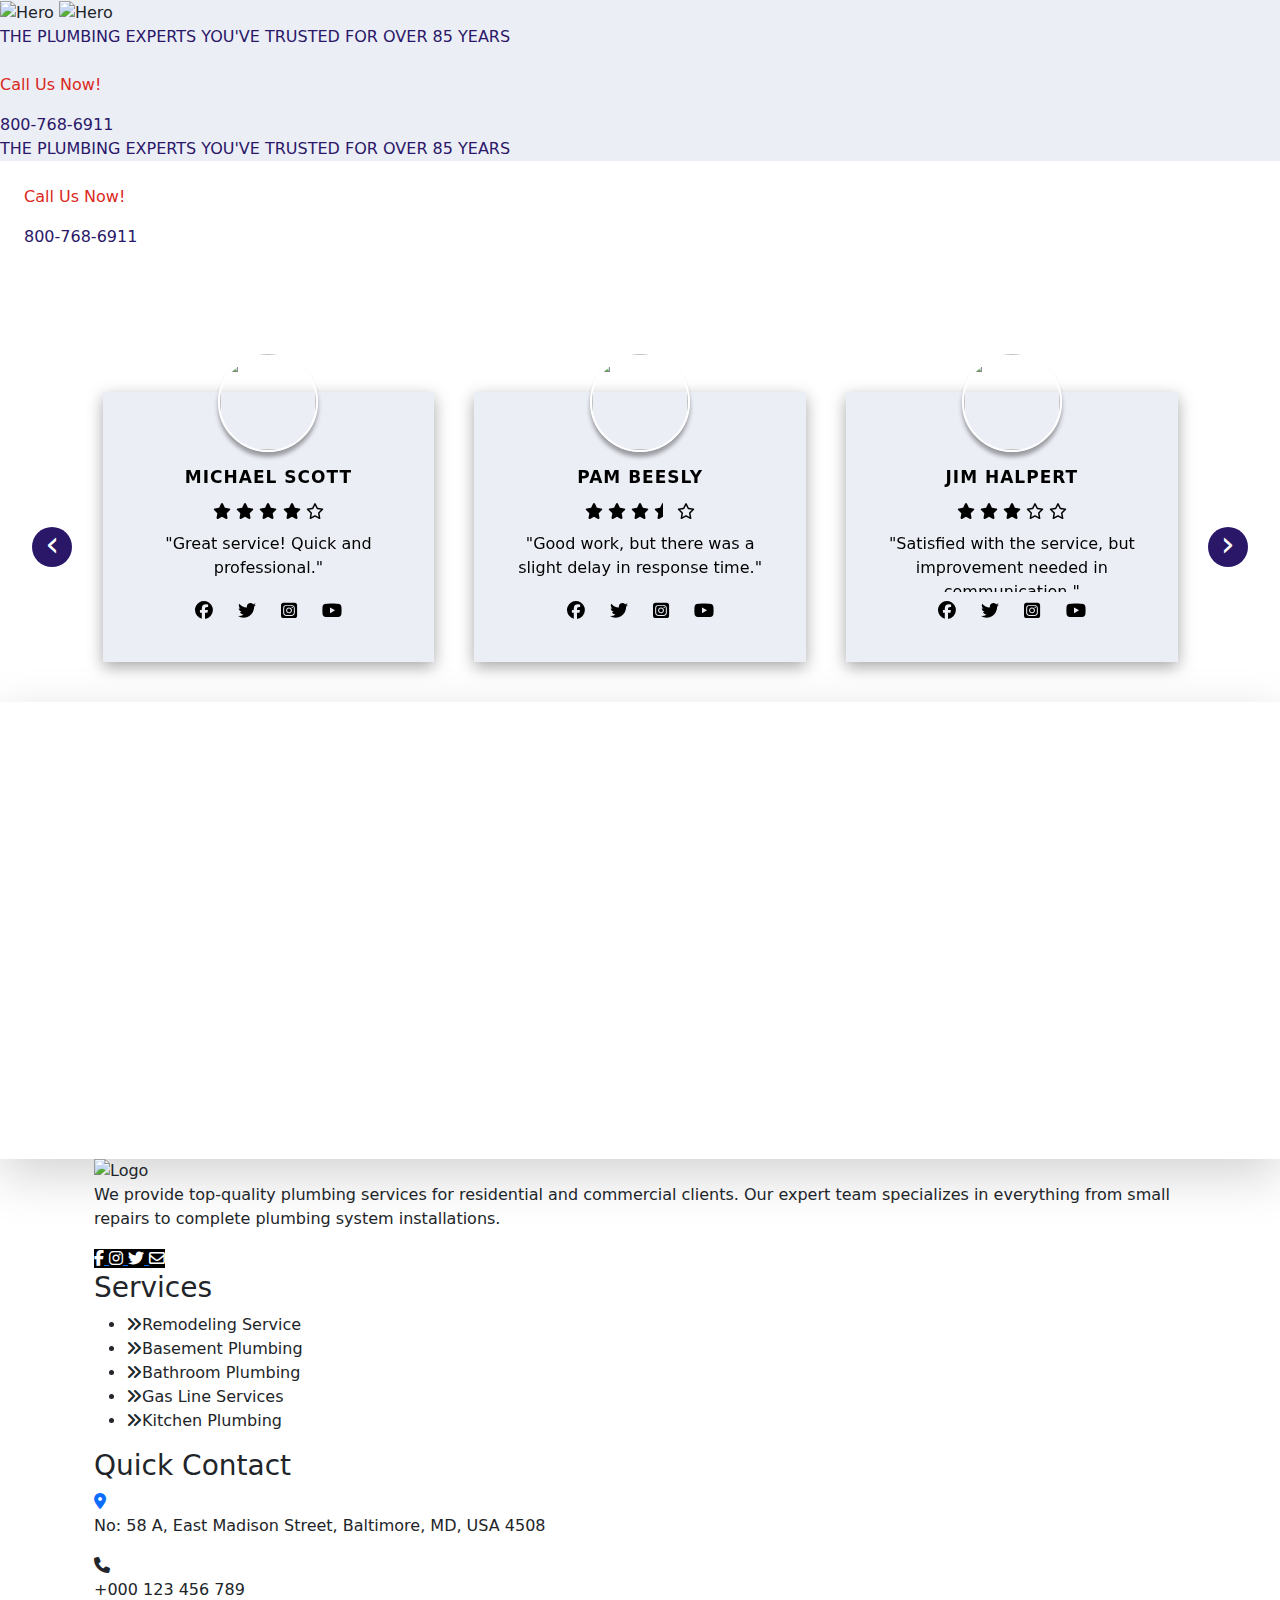
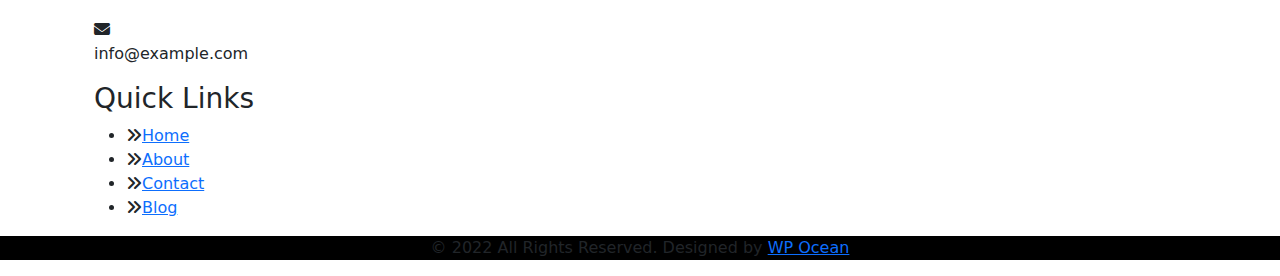
==== index.html @ d78b1305 "layout changes" ====
<!DOCTYPE html>
<html lang="en">

<head>
    <meta charset="UTF-8">
    <meta name="viewport" content="width=device-width, initial-scale=1.0">
    <link rel="stylesheet"
        href="https://cdnjs.cloudflare.com/ajax/libs/OwlCarousel2/2.3.4/assets/owl.carousel.min.css" />
    <link rel="stylesheet"
        href="https://cdnjs.cloudflare.com/ajax/libs/OwlCarousel2/2.3.4/assets/owl.theme.default.min.css" />
    <link rel="stylesheet" href="https://cdnjs.cloudflare.com/ajax/libs/font-awesome/6.6.0/css/all.min.css" />
    <link rel="stylesheet"
        href="https://fonts.googleapis.com/css2?family=Material+Symbols+Outlined:opsz,wght,FILL,GRAD@24,400,0,0&icon_names=chevron_right" />
    <link rel="stylesheet"
        href="https://cdnjs.cloudflare.com/ajax/libs/twitter-bootstrap/5.3.3/css/bootstrap.min.css" />
    <script src="https://cdn.tailwindcss.com"></script>
    <link rel="stylesheet" href="css/style.css">
    <title>Hero Section</title>
</head>

<body>
    <section class="mb-5">
        <div
            class="w-full h-[500px] sm:h-[540px] md:h-[500px] lg:h-[500px] relative bg-custom-lavender bg-opacity-18 overflow-hidden">
            <!-- Image for larger screens -->
            <img src="https://cdn.rotorootercdn.com/images/images/home/hero_image.png" alt="Hero"
                class="hidden lg:block absolute left-0 bottom-0 h-auto w-[47%] xl:w-[40%] xl:left-[7%] object-cover" />
            <!-- Image for smaller screens -->
            <img src="https://cdn.rotorootercdn.com/images/images/hero/home-hero-mob.png" alt="Hero"
                class="lg:hidden absolute -left-[100px] sm:left-0 bottom-0 h-[450px] md:h-auto md:w-[35%] object-cover" />
            <!-- Content for bigger screens -->
            <div class="relative md:flex flex-col w-full top-[100px] ml-[35%] hidden lg:ml-[50%]">
                <div class="text-[25px] font-semibold text-custom-background w-[60%] lg:w-[45%] xl:w-[38%]">
                    THE PLUMBING EXPERTS YOU'VE TRUSTED FOR OVER 85 YEARS
                </div>
                <p class="text-3xl font-bold text-custom-banner mt-4">
                    Call Us Now!
                </p>
                <div class="text-6xl font-bold mt-1 text-custom-background">
                    <span class="hover:underline hover:text-custom-background transition cursor-pointer">
                        800-768-6911
                    </span>
                </div>


            </div>

            <!-- Content for smaller screens -->
            <div
                class="absolute top-[160px] sm:top-[190px] sm:right-[20px]  right-[4%] text-[18px] w-[220px] sm:text-[24px] font-bold text-custom-background sm:w-[400px] md:hidden">
                THE PLUMBING EXPERTS YOU'VE TRUSTED FOR OVER 85 YEARS
            </div>
            <div
                class="absolute inset-0 flex justify-center items-center md:hidden mt-[240px] sm:mt-[280px] sm:left-[15%]">
                <div class="bg-white w-[90%] h-[230px] md:h-[200px] justify-center text-left p-4 opacity-85">
                    <p class="text-4xl font-bold text-custom-banner -mt-2">
                        Call Us Now!
                    </p>
                    <div class="text-4xl font-bold mt-1 text-custom-background">
                        <div class="hover:underline hover:text-custom-background cursor-pointer transition">
                            800-768-6911
                        </div>
                    </div>
                </div>
            </div>
        </div>

        <!-- Bottom Banner -->
        <div class="w-full h-[70px] md:h-[50px] lg:h-[50px] bg-customBannerColor flex items-center justify-center px-4">
            <p class="font-semibold text-white flex items-center text-2xl md:text-xl lg:text-2xl text-center">
                <span class="hover:underline cursor-pointer transition">
                    Fast, Friendly, Professional Service. Schedule Now!
                </span>
                <span class="material-symbols-outlined">
                    chevron_right
                </span>
            </p>
        </div>
    </section>

    <section id="testimonial_area">
        <div class="container">
            <div class="row">
                <div class="col-md-12">
                    <div class="testimonial_slider_area text-center owl-carousel">
                        <div class="box-area">
                            <div class="img-area">
                                <img src="https://www.psacramento.com/content/images/2021/10/paulo-sacramento.1024x1024-1.jpg"
                                    alt="">
                            </div>
                            <h2>Michael Scott</h2>
                            <div class="flex items-center justify-center text-yellow-500 m-2">
                                <i class="fa-solid fa-star"></i>
                                <i class="fa-solid fa-star"></i>
                                <i class="fa-solid fa-star"></i>
                                <i class="fa-solid fa-star"></i>
                                <i class="fa-regular fa-star"></i>
                            </div>
                            <p>"Great service! Quick and professional."</p>
                            <h6 class="socials">
                                <a href="#"><i class="fa-brands fa-facebook"></i></a>
                                <a href="#"><i class="fa-brands fa-twitter"></i></a>
                                <a href="#"><i class="fa-brands fa-square-instagram"></i></a>
                                <a href="#"><i class="fa-brands fa-youtube"></i></a>
                            </h6>
                        </div>

                        <div class="box-area">
                            <div class="img-area">
                                <img src="https://villasplitluxury.com/wp-content/uploads/2015/02/Faces-400x400px-1_1_18-scalia-testimonial.jpg"
                                    alt="">
                            </div>
                            <h2>Pam Beesly</h2>
                            <div class="flex items-center justify-center text-yellow-500 m-2">
                                <i class="fa-solid fa-star"></i>
                                <i class="fa-solid fa-star"></i>
                                <i class="fa-solid fa-star"></i>
                                <i class="fa-solid fa-star-half"></i>
                                <i class="fa-regular fa-star"></i>
                            </div>
                            <p>"Good work, but there was a slight delay in response time."</p>
                            <h6 class="socials">
                                <a href="#"><i class="fa-brands fa-facebook"></i></a>
                                <a href="#"><i class="fa-brands fa-twitter"></i></a>
                                <a href="#"><i class="fa-brands fa-square-instagram"></i></a>
                                <a href="#"><i class="fa-brands fa-youtube"></i></a>
                            </h6>
                        </div>

                        <div class="box-area">
                            <div class="img-area">
                                <img src="https://divorcelawyersjamaica.com/wp-content/uploads/2022/11/testimonial-circle-face04.jpg"
                                    alt="">
                            </div>
                            <h2>Jim Halpert</h2>
                            <div class="flex items-center justify-center text-yellow-500 m-2">
                                <i class="fa-solid fa-star"></i>
                                <i class="fa-solid fa-star"></i>
                                <i class="fa-solid fa-star"></i>
                                <i class="fa-regular fa-star"></i>
                                <i class="fa-regular fa-star"></i>
                            </div>
                            <p>"Satisfied with the service, but improvement needed in communication."</p>
                            <h6 class="socials">
                                <a href="#"><i class="fa-brands fa-facebook"></i></a>
                                <a href="#"><i class="fa-brands fa-twitter"></i></a>
                                <a href="#"><i class="fa-brands fa-square-instagram"></i></a>
                                <a href="#"><i class="fa-brands fa-youtube"></i></a>
                            </h6>
                        </div>

                        <div class="box-area">
                            <div class="img-area">
                                <img src="https://payal.co.uk/wp-content/uploads/2016/02/Faces-400x400px-1_1_07-scalia-testimonial.jpg"
                                    alt="">
                            </div>
                            <h2>Dwight Schrute</h2>
                            <div class="flex items-center justify-center text-yellow-500 m-2">
                                <i class="fa-solid fa-star"></i>
                                <i class="fa-solid fa-star"></i>
                                <i class="fa-solid fa-star"></i>
                                <i class="fa-solid fa-star"></i>
                                <i class="fa-solid fa-star"></i>
                            </div>
                            <p>"Excellent service, highly recommended!"</p>
                            <h6 class="socials">
                                <a href="#"><i class="fa-brands fa-facebook"></i></a>
                                <a href="#"><i class="fa-brands fa-twitter"></i></a>
                                <a href="#"><i class="fa-brands fa-square-instagram"></i></a>
                                <a href="#"><i class="fa-brands fa-youtube"></i></a>
                            </h6>
                        </div>

                        <div class="box-area">
                            <div class="img-area">
                                <img src="https://cdn.prod.website-files.com/666ad77562dfabab1eb27f63/66b5f3fa3696e6de1a285d6e_ai_headshots_happy_testimonial.webp"
                                    alt="">
                            </div>
                            <h2>Stanley Hudson</h2>
                            <div class="flex items-center justify-center text-yellow-500 m-2">
                                <i class="fa-solid fa-star"></i>
                                <i class="fa-solid fa-star"></i>
                                <i class="fa-solid fa-star"></i>
                                <i class="fa-solid fa-star-half"></i>
                                <i class="fa-regular fa-star"></i>
                            </div>
                            <p>"Good overall experience, just a bit slow."</p>
                            <h6 class="socials">
                                <a href="#"><i class="fa-brands fa-facebook"></i></a>
                                <a href="#"><i class="fa-brands fa-twitter"></i></a>
                                <a href="#"><i class="fa-brands fa-square-instagram"></i></a>
                                <a href="#"><i class="fa-brands fa-youtube"></i></a>
                            </h6>
                        </div>

                    </div>
                </div>
            </div>
        </div>
    </section>

    <div class="w-full max-w-6.5xl mx-auto mt-28">

        <div class="overflow-hidden rounded-lg shadow-lg">
            <iframe
                src="https://www.google.com/maps/embed?pb=!1m18!1m12!1m3!1d5900.02414942252!2d72.55455088159516!3d23.02697558584511!2m3!1f0!2f0!3f0!3m2!1i1024!2i768!4f13.1!3m3!1m2!1s0x395e84f9f38dec53%3A0xf88c617eb48b0674!2sChimanlal%20Girdharlal%20Rd%2C%20Ahmedabad%2C%20Gujarat!5e0!3m2!1sen!2sin!4v1729621404213!5m2!1sen!2sin"
                width="100%" height="450" style="border:0;" allowfullscreen="" loading="lazy"
                referrerpolicy="no-referrer-when-downgrade">
            </iframe>
        </div>
    </div>

    <footer>
        <div class="bg-[#7E60BF] text-[#EEEEEE] py-10 xl:px-28">
            <div class="container mx-auto grid grid-cols-1 md:grid-cols-2 lg:grid-cols-3 xl:grid-cols-4 gap-20  px-4 ">
                <!-- First Column (Logo and Description) -->
                <div class="space-y-4">
                    <img src="https://wpocean.com/wp/plumco/wp-content/uploads/2021/11/footer-logo.png" alt="Logo"
                        class="w-42">
                    <p>
                        We provide top-quality plumbing services for residential and commercial clients. Our expert team
                        specializes in everything from small repairs to complete plumbing system installations.
                    </p>

                    <!-- Social Media Links -->
                    <div class="flex space-x-3">
                        <a href="#"
                            class="flex items-center justify-center w-10 h-10 rounded-full bg-black hover:bg-gray-600 transition duration-200">
                            <i class="fab fa-facebook-f text-white"></i>
                        </a>
                        <a href="#"
                            class="flex items-center justify-center w-10 h-10 rounded-full bg-black hover:bg-gray-600 transition duration-200">
                            <i class="fab fa-instagram text-white"></i>
                        </a>
                        <a href="#"
                            class="flex items-center justify-center w-10 h-10 rounded-full bg-black hover:bg-gray-600 transition duration-200">
                            <i class="fab fa-twitter text-white"></i>
                        </a>
                        <a href="#"
                            class="flex items-center justify-center w-10 h-10 rounded-full bg-black hover:bg-gray-600 transition duration-200">
                            <i class="fa-regular fa-envelope text-white"></i>
                        </a>
                    </div>
                </div>

                <!-- Second Column (Services) -->
                <div class="space-y-1">
                    <h3 class="text-lg font-bold">Services</h3>
                    <ul class="space-y-2">
                        <li>
                            <i class="fa-solid fa-angles-right mr-2"></i>Remodeling Service
                        </li>
                        <li>
                            <i class="fa-solid fa-angles-right mr-2"></i>Basement Plumbing
                        </li>
                        <li>
                            <i class="fa-solid fa-angles-right mr-2"></i>Bathroom Plumbing
                        </li>
                        <li>
                            <i class="fa-solid fa-angles-right mr-2"></i>Gas Line Services
                        </li>
                        <li>
                            <i class="fa-solid fa-angles-right mr-2"></i>Kitchen Plumbing
                        </li>
                    </ul>
                </div>

                <!-- New Third Column (Quick Contact) -->
                <div class="space-y-4">
                    <h3 class="text-lg font-bold">Quick Contact</h3>

                    <!-- Address with Location Icon -->
                    <div class="flex items-start space-x-2">
                        <a href="https://www.google.com/maps?q=Delhi" target="_blank"
                            class="w-8 h-8 flex items-center justify-center bg-gray-200 rounded-full flex-shrink-0">
                            <i class="fa-solid fa-location-dot text-[#3B1E54]"></i>
                        </a>
                        <p class="flex-1">No: 58 A, East Madison Street, Baltimore, MD, USA 4508</p>
                    </div>

                    <!-- Phone with Phone Icon -->
                    <div class="flex items-center space-x-2">
                        <div class="w-8 h-8 flex items-center justify-center bg-gray-200 rounded-full">
                            <i class="fa-solid fa-phone text-[#3B1E54]"></i>
                        </div>
                        <p>+000 123 456 789</p>
                    </div>

                    <!-- Email with Envelope Icon -->
                    <div class="flex items-center space-x-2">
                        <div class="w-8 h-8 flex items-center justify-center bg-gray-200 rounded-full">
                            <i class="fa-solid fa-envelope text-[#3B1E54]"></i>
                        </div>
                        <p>info@example.com</p>
                    </div>
                </div>


                <!-- Fourth Column (Quick Links) -->
                <div class="space-y-2">
                    <h3 class="text-lg font-bold">Quick Links</h3>
                    <ul class="space-y-2">
                        <li>
                            <i class="fa-solid fa-angles-right mr-2"></i><a href="#" class="hover:underline">Home</a>
                        </li>
                        <li>
                            <i class="fa-solid fa-angles-right mr-2"></i><a href="#" class="hover:underline">About</a>
                        </li>
                        <li>
                            <i class="fa-solid fa-angles-right mr-2"></i><a href="#" class="hover:underline">Contact</a>
                        </li>
                        <li>
                            <i class="fa-solid fa-angles-right mr-2"></i><a href="#" class="hover:underline">Blog</a>
                        </li>
                    </ul>
                </div>
            </div>
        </div>
        <div class="bg-black h-[50px] flex justify-center items-center">
            <p class="text-center text-[#fff]">© 2022 All Rights Reserved. Designed by <a
                href="https://www.wpocean.com/" class="text-[#fff] hover:underline">WP Ocean</a>
            </p>
        </div>
    </footer>

    <script src="https://cdnjs.cloudflare.com/ajax/libs/jquery/3.7.1/jquery.min.js"></script>
    <script src="https://cdnjs.cloudflare.com/ajax/libs/OwlCarousel2/2.3.4/owl.carousel.min.js"></script>
    <script>
        $(".testimonial_slider_area").owlCarousel({
            autoplay: true,
            slideSpeed: 3000,
            loop: true,
            item: 4,
            nav: true,
            dots: false,
            responsive: {
                320: {
                    items: 1
                },
                767: {
                    items: 2,
                },
                600: {
                    items: 2,
                },
                1000: {
                    items: 3,
                },
                1500: {
                    items: 4,
                }
            }
        });
    </script>
</body>

</html>
---- css/style.css ----
body{
    overflow-x: hidden;
}
:root {
    --custom-lavender: #ECEEF6;
    --custom-background-color: #2A1768;
    --custom-banner-color: #DA291C;
    --custom-background2-color: #39257a;
}

.bg-custom-lavender {
    background-color: var(--custom-lavender);
}

.bg-custom-background {
    background-color: var(--custom-background-color);
}

.bg-custom-background2 {
    background-color: var(--custom-background2-color);
}


.bg-custom-banner {
    background-color: var(--custom-banner-color);
}

.text-custom-background {
    color: var(--custom-background-color);
}

.text-custom-banner {
    color: var(--custom-banner-color);
}

.border-custom-background {
    border-color: var(--custom-background-color);
}

#testimonial_area .container{
  width: 89%;
}

.box-area {
    padding: 30px;
    position: relative;
    display: flex;
    flex-direction: column; 
    justify-content: space-between; 
    background: #ECEEF6;
    color: black;
    box-shadow: rgba(0, 0, 0, 0.35) 0 5px 15px;
    margin: 40px 20px;
    height: 270px;
    text-align: center;
  }
  
  .box-area h2 {
    font-size: 17px;
    font-weight: 700;
    color: black;
    margin-top: 45px;
    margin-bottom: 5px;
    text-transform: uppercase;
    letter-spacing: 1px;
  }
  
  .box-area p {
    display: -webkit-box;
    -webkit-line-clamp: 3; 
    -webkit-box-orient: vertical;
    overflow: hidden;
    text-overflow: ellipsis;
    margin-bottom: 10px; 
  }
  
  .box-area .content {
    color: bisque;
  }
  
  .box-area .img-area {
    width: 100px;
    height: 100px;
    position: absolute;
    top: -40px;
    left: 0;
    right: 0;
    margin: 0 auto;
    z-index: 1;
    border: 2px solid #fff;
    border-radius: 50%;
    box-shadow: 0 5px 4px rgba(0, 0, 0, 0.35);
  }
  
  .box-area .img-area img {
    width: 100%;
    height: 100%;
    border-radius: 50%;
  }
  
  .socials {
    margin-top: auto; 
    margin-bottom: 10px; 
  }
  
  .socials i {
    margin: 0 10px;
    color: black;
    font-size: 18px;
  }
  
  #testimonial_area .owl-nav{
    position: absolute;
    top: 50%;
    width: 100%;
  }
  
  #testimonial_area .owl-prev,
  #testimonial_area .owl-next{
    width: 40px;
    font-size: 35px;
    height: 40px;
    display: flex;
    justify-content: center;
    line-height: 35px;
    color: white;
    border-radius: 50%;
    text-align: center;
    background: #2A1768;
    position: absolute;
    transition: background-color 0.3s ease, color 0.3s ease;
  }
  
  #testimonial_area .owl-prev {
    left: -4.5%;
  }
  
  #testimonial_area .owl-next {
    right: -4.5%;   
  }
  
  #testimonial_area .owl-prev:hover,
  #testimonial_area .owl-next:hover {
    background-color: black; 
    color: white; 
  }
  
  @media (max-width: 1100px) {
    #testimonial_area .owl-prev,
    #testimonial_area .owl-next {
      display: none; 
    }
  }

  @media (max-width: 375px) {
    .phone {
      top: 140px;
      right: 1%;
      font-size: 20px;
      width: 250px;
    }
  }
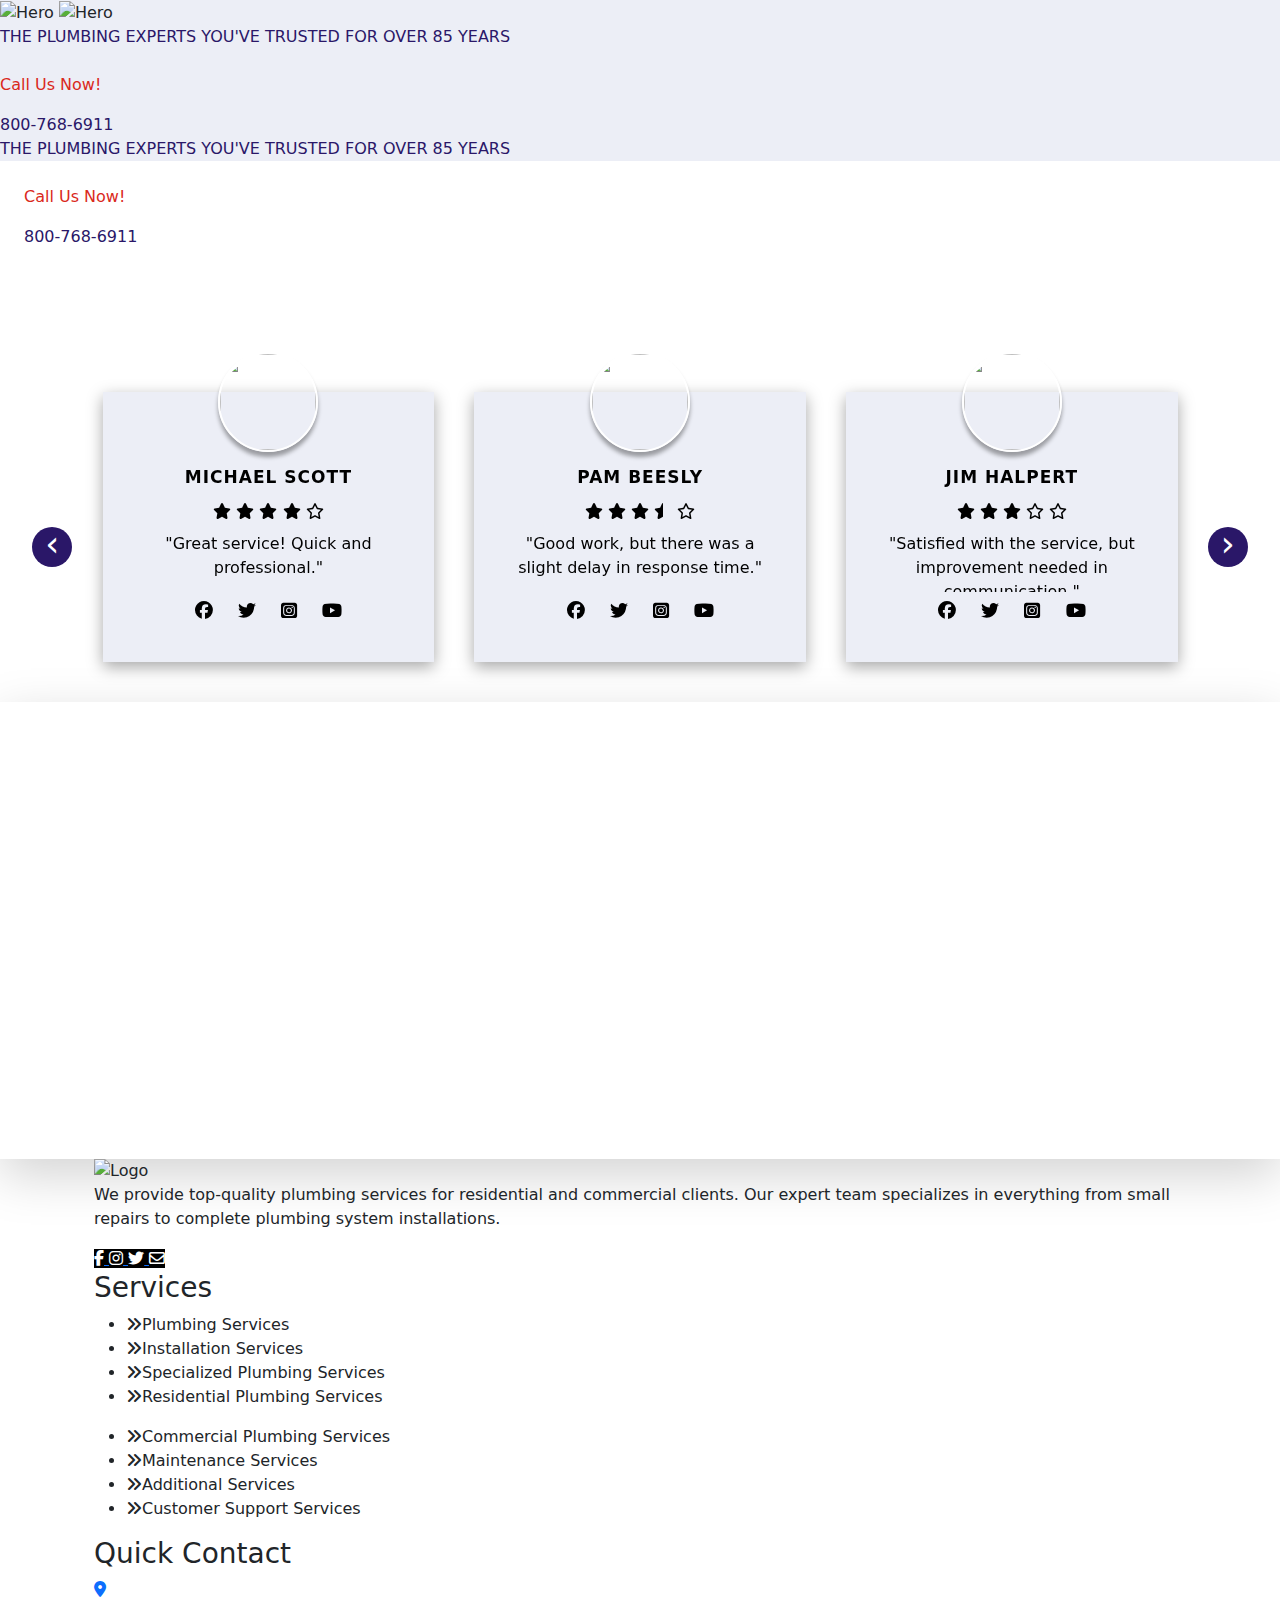
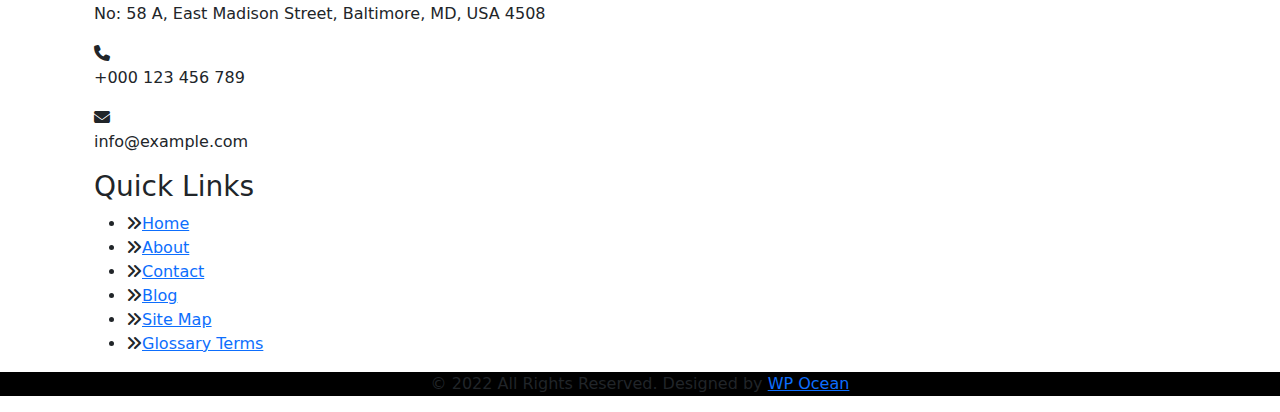
==== commit 3709f0f7: "footer changes" ====
--- a/index.html
+++ b/index.html
@@ -246,21 +246,36 @@
                 <!-- Second Column (Services) -->
                 <div class="space-y-1">
                     <h3 class="text-lg font-bold">Services</h3>
+                    
+                    <!-- First Column -->
                     <ul class="space-y-2">
                         <li>
-                            <i class="fa-solid fa-angles-right mr-2"></i>Remodeling Service
-                        </li>
-                        <li>
-                            <i class="fa-solid fa-angles-right mr-2"></i>Basement Plumbing
-                        </li>
-                        <li>
-                            <i class="fa-solid fa-angles-right mr-2"></i>Bathroom Plumbing
-                        </li>
-                        <li>
-                            <i class="fa-solid fa-angles-right mr-2"></i>Gas Line Services
-                        </li>
-                        <li>
-                            <i class="fa-solid fa-angles-right mr-2"></i>Kitchen Plumbing
+                            <i class="fa-solid fa-angles-right mr-2"></i>Plumbing Services
+                        </li>
+                        <li>
+                            <i class="fa-solid fa-angles-right mr-2"></i>Installation Services
+                        </li>
+                        <li>
+                            <i class="fa-solid fa-angles-right mr-2"></i>Specialized Plumbing Services
+                        </li>
+                        <li>
+                            <i class="fa-solid fa-angles-right mr-2"></i>Residential Plumbing Services
+                        </li>
+                    </ul>
+                
+                    <!-- Second Column -->
+                    <ul class="space-y-2">
+                        <li>
+                            <i class="fa-solid fa-angles-right mr-2"></i>Commercial Plumbing Services
+                        </li>
+                        <li>
+                            <i class="fa-solid fa-angles-right mr-2"></i>Maintenance Services
+                        </li>
+                        <li>
+                            <i class="fa-solid fa-angles-right mr-2"></i>Additional Services
+                        </li>
+                        <li>
+                            <i class="fa-solid fa-angles-right mr-2"></i>Customer Support Services
                         </li>
                     </ul>
                 </div>
@@ -301,16 +316,24 @@
                     <h3 class="text-lg font-bold">Quick Links</h3>
                     <ul class="space-y-2">
                         <li>
-                            <i class="fa-solid fa-angles-right mr-2"></i><a href="#" class="hover:underline">Home</a>
+                            <i class="fa-solid fa-angles-right mr-2"></i><a href="index.html"
+                                class="hover:underline">Home</a>
                         </li>
                         <li>
                             <i class="fa-solid fa-angles-right mr-2"></i><a href="#" class="hover:underline">About</a>
                         </li>
                         <li>
-                            <i class="fa-solid fa-angles-right mr-2"></i><a href="#" class="hover:underline">Contact</a>
+                            <i class="fa-solid fa-angles-right mr-2"></i><a href="./pages/contact.html"
+                                class="hover:underline">Contact</a>
                         </li>
                         <li>
                             <i class="fa-solid fa-angles-right mr-2"></i><a href="#" class="hover:underline">Blog</a>
+                        </li>
+                        <li>
+                            <i class="fa-solid fa-angles-right mr-2"></i><a href="#" class="hover:underline">Site Map</a>
+                        </li>
+                        <li>
+                            <i class="fa-solid fa-angles-right mr-2"></i><a href="#" class="hover:underline">Glossary Terms</a>
                         </li>
                     </ul>
                 </div>
@@ -318,7 +341,7 @@
         </div>
         <div class="bg-black h-[50px] flex justify-center items-center">
             <p class="text-center text-[#fff]">© 2022 All Rights Reserved. Designed by <a
-                href="https://www.wpocean.com/" class="text-[#fff] hover:underline">WP Ocean</a>
+                    href="https://www.wpocean.com/" class="text-[#fff] hover:underline">WP Ocean</a>
             </p>
         </div>
     </footer>
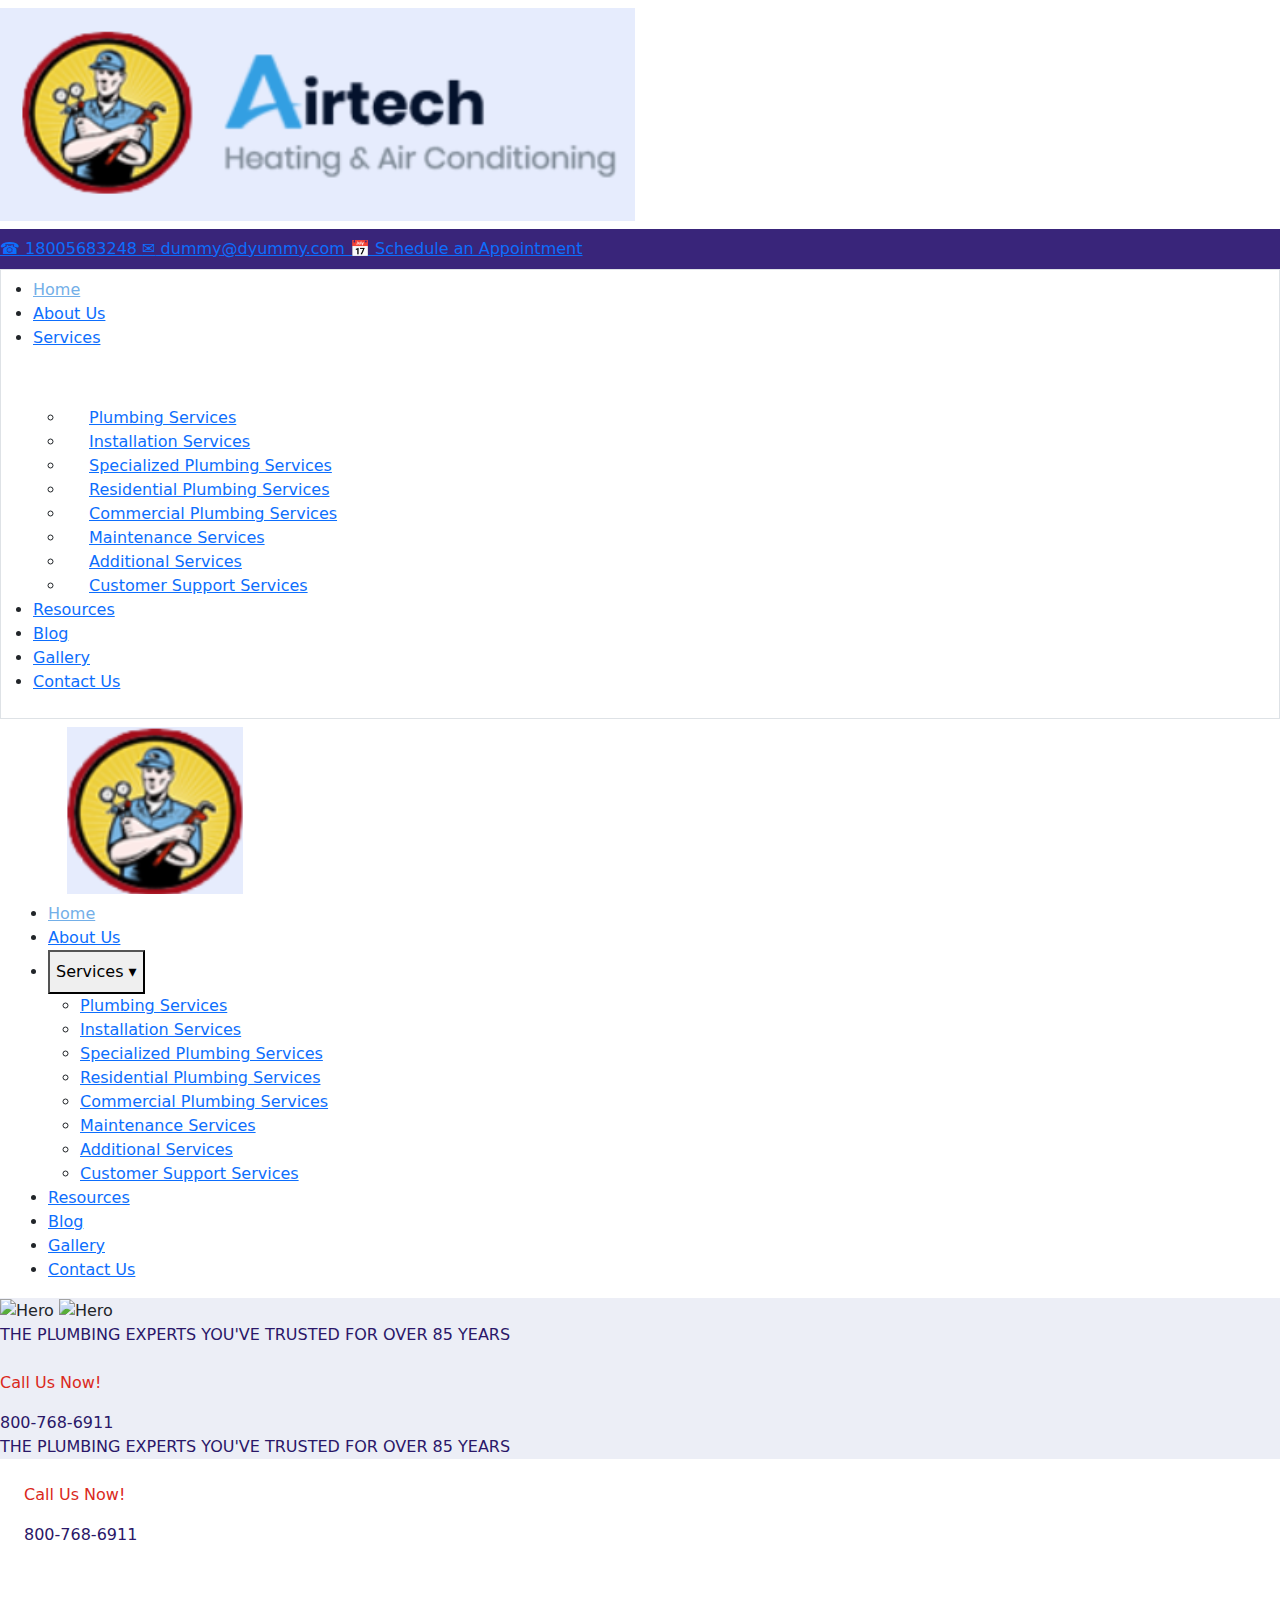
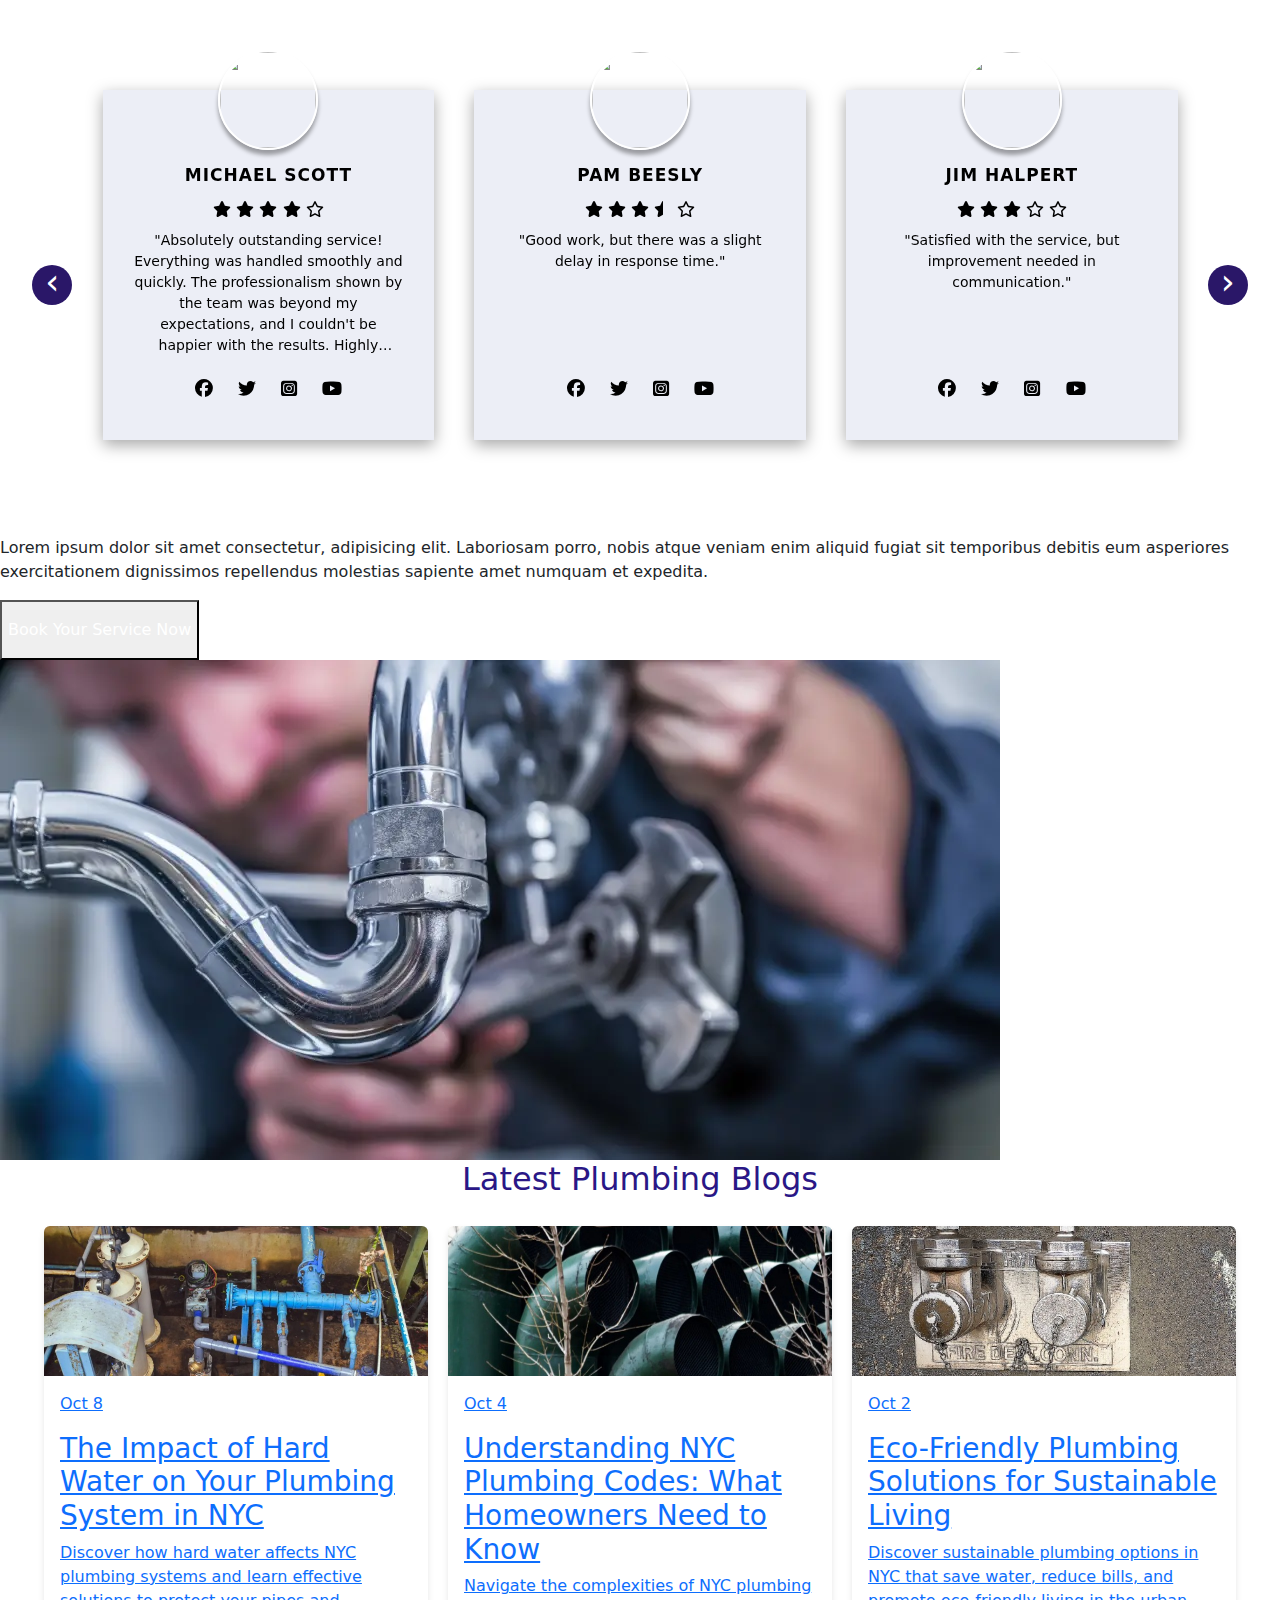
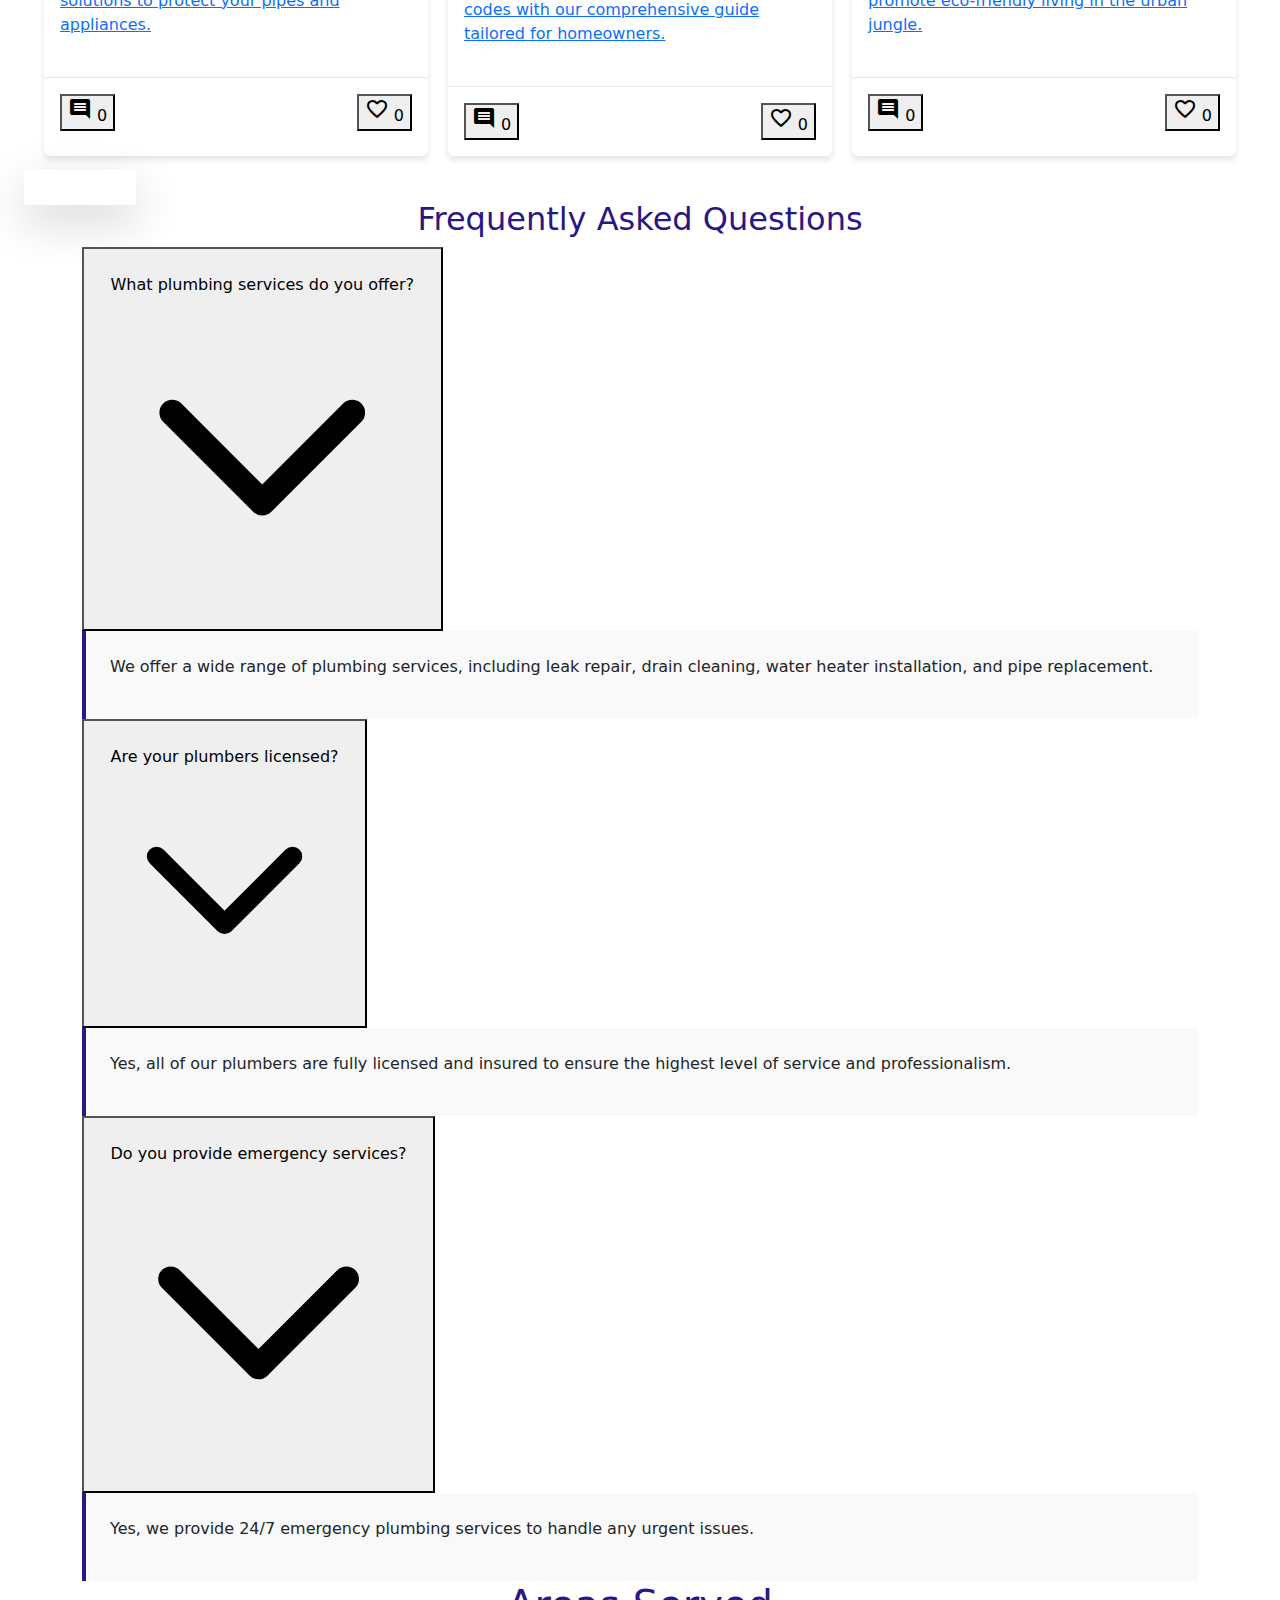
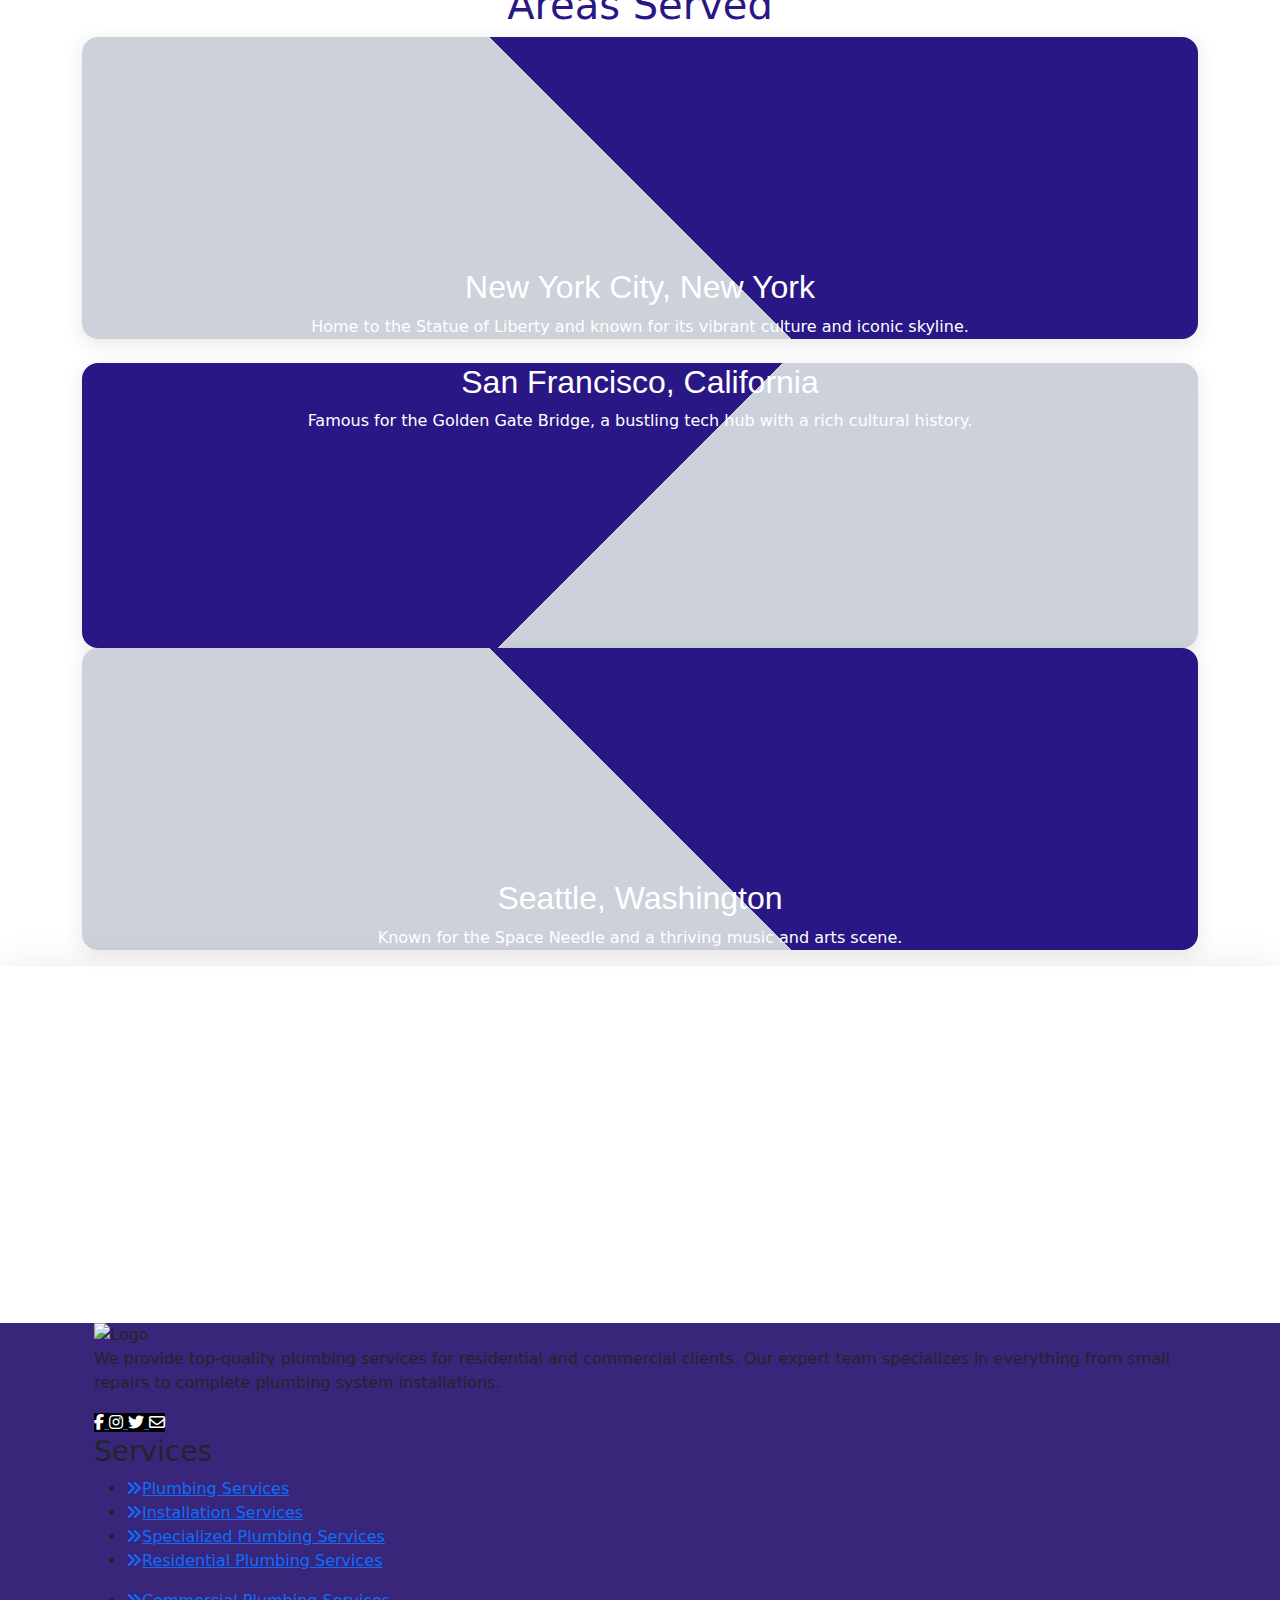
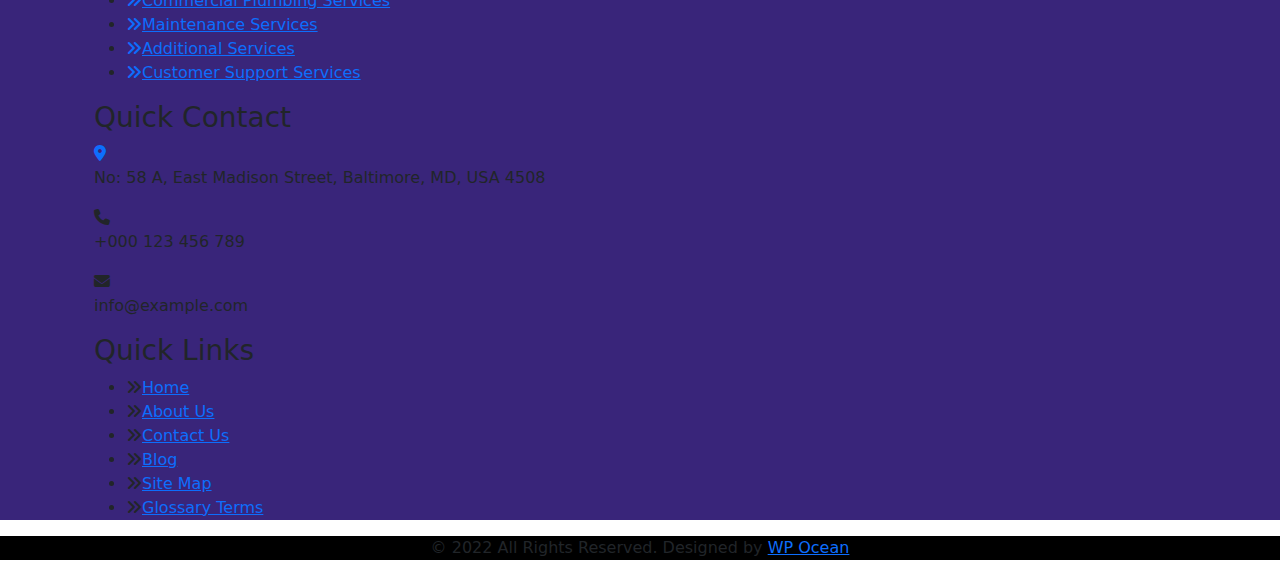
==== commit 415816de: "New pages added" ====
--- a/index.html
+++ b/index.html
@@ -14,11 +14,162 @@
     <link rel="stylesheet"
         href="https://cdnjs.cloudflare.com/ajax/libs/twitter-bootstrap/5.3.3/css/bootstrap.min.css" />
     <script src="https://cdn.tailwindcss.com"></script>
-    <link rel="stylesheet" href="css/style.css">
+    <link rel="stylesheet" href="./css/style.css">
     <title>Hero Section</title>
+    <link rel="stylesheet" href="https://unpkg.com/swiper/swiper-bundle.min.css" />
+    <link href="https://fonts.googleapis.com/icon?family=Material+Icons" rel="stylesheet">
 </head>
 
 <body>
+    <header class="sticky top-0 z-50">
+        <!-- Desktop Navbar -->
+        <nav class="hidden lg:flex justify-between items-center h-auto bg-gray-100 relative">
+            <div class="absolute top-0 h-full flex items-center py-2 w-[30%] bg-[#e6ebfe] pl-5 z-50" style="clip-path: polygon(0 0, 90% 0, 100% 100%, 0% 100%);
+               box-shadow: 100px 0px 25px rgb(128, 128, 128);">
+                <img src="../assets/images/logo.png" class="w-[200px]" alt="Logo">
+            </div>
+            <div class="w-full h-full">
+                <div class="flex justify-between bg-custom-background2 text-white h-1/2 pr-5 py-2 pl-10rem">
+                    <div class="w-1/3"></div>
+                    <a href="tel:18005683248" class="flex items-center gap-2">
+                        <span class="text-lg">&#9742;</span> 18005683248
+                    </a>
+                    <a href="mailto:dummy@dyummy.com" class="flex items-center gap-2">
+                        <span class="text-lg">&#9993;</span> dummy@dyummy.com
+                    </a>
+                    <a href="#" class="flex items-center gap-2">
+                        <span class="text-lg">&#128197;</span> Schedule an Appointment
+                    </a>
+                </div>
+                <div class="flex justify-between h-1/2 pr-5 py-2 border">
+                    <div class="w-1/3"></div>
+                    <ul class="flex gap-6 text-[1rem] text-gray-700" id="navMenu">
+                        <li><a href="../index.html"
+                                class="isActive block py-2 font-medium text-gray-700 hover:text-[var(--c1)] uppercase">Home</a>
+                        </li>
+                        <li><a href="./pages/about.html"
+                                class=" block py-2 font-medium text-gray-700 hover:text-[var(--c1)] uppercase">About
+                                Us</a></li>
+
+                        <!-- Services Menu with Dropdown -->
+                        <li class="relative group">
+                            <a href="#"
+                                class="block py-2 font-medium text-gray-700 hover:text-[var(--c1)] uppercase">Services</a>
+                            <!-- Dropdown Menu -->
+                            <ul
+                                class="absolute left-0 top-5 w-[20rem] hidden group-hover:block bg-gray-100 pt-5  mt-2  z-10">
+                                <li><a href="./pages/plumbingServices.html"
+                                        class="block px-4 py-2 text-gray-700 hover:text-[var(--c1)] hover:bg-white">Plumbing
+                                        Services</a>
+                                </li>
+                                <li><a href="./pages/installationServices.html"
+                                        class="block px-4 py-2 text-gray-700 hover:text-[var(--c1)] hover:bg-white">Installation
+                                        Services</a></li>
+                                <li><a href="./pages/specializedService.html"
+                                        class="block px-4 py-2 text-gray-700 hover:text-[var(--c1)] hover:bg-white">Specialized
+                                        Plumbing Services</a></li>
+                                <li><a href="./pages/residentialService.html"
+                                        class="block px-4 py-2 text-gray-700 hover:text-[var(--c1)] hover:bg-white">Residential
+                                        Plumbing Services</a></li>
+                                <li><a href="./pages/commercialservice.html"
+                                        class="block px-4 py-2 text-gray-700 hover:text-[var(--c1)] hover:bg-white">Commercial
+                                        Plumbing Services</a></li>
+                                <li><a href="./pages/maintenanceService.html"
+                                        class="block px-4 py-2 text-gray-700 hover:text-[var(--c1)] hover:bg-white">Maintenance
+                                        Services</a></li>
+                                <li><a href="./pages/additionalService.html"
+                                        class="block px-4 py-2 text-gray-700 hover:text-[var(--c1)] hover:bg-white">Additional
+                                        Services</a></li>
+                                <li><a href="./pages/customerSuppService.html"
+                                        class="block px-4 py-2 text-gray-700 hover:text-[var(--c1)] hover:bg-white">Customer
+                                        Support Services</a></li>
+                            </ul>
+                        </li>
+
+                        <li><a href="#"
+                                class="block py-2 font-medium text-gray-700 hover:text-[var(--c1)] uppercase">Resources</a>
+                        </li>
+                        <li><a href="./pages/blog.html"
+                                class="block py-2 font-medium text-gray-700 hover:text-[var(--c1)] uppercase">Blog</a>
+                        </li>
+                        <li><a href="#"
+                                class="block py-2 font-medium text-gray-700 hover:text-[var(--c1)] uppercase">Gallery</a>
+                        </li>
+                        <li><a href="./pages/contact.html"
+                                class="block py-2 font-medium text-gray-700 hover:text-[var(--c1)] uppercase">Contact
+                                Us</a>
+                        </li>
+                    </ul>
+                </div>
+            </div>
+        </nav>
+
+        <!-- Mobile Navbar -->
+        <nav class="lg:hidden">
+            <div class="z-50 relative flex justify-between px-5 py-2 bg-[#2A1768] text-white items-center">
+                <span class="text-3xl cursor-pointer" id="menuToggle">&#9776;</span>
+                <img src="../assets/images/logoCicle.png" alt="airtech" class="w-[60px] rounded-full">
+            </div>
+            <div class="z-10 lg:hidden bg-slate-200 w-[50%] h-screen absolute left-0 top-0 pt-4rem transition-all duration-300 ease-in-out transform -translate-x-[400%]"
+                id="mobileMenu">
+                <!-- Mobile Navigation -->
+                <ul class="px-5 pt-[6rem] text-lg">
+                    <li><a href="../index.html"
+                            class="isActive block py-2 font-medium text-gray-700 hover:text-[var(--c1)] uppercase">Home</a>
+                    </li>
+                    <li><a href="./pages/about.html"
+                            class=" block py-2 font-medium text-gray-700 hover:text-[var(--c1)] uppercase">About
+                            Us</a></li>
+
+                    <!-- Services Menu for Mobile -->
+                    <li class="relative">
+                        <button
+                            class="flex items-center justify-between w-full text-gray-700 font-medium py-2 uppercase hover:text-[var(--c1)]"
+                            onclick="toggleDropdown()">Services <span>&#9662;</span></button>
+                        <!-- Dropdown Menu (Hidden by default) -->
+                        <ul id="mobileDropdown" class="hidden pl-4 space-y-2">
+                            <li><a href="./pages/plumbingServices.html"
+                                    class="block text-gray-700 hover:text-[var(--c1)] uppercase text-[1.1rem]">Plumbing
+                                    Services</a></li>
+                            <li><a href="./pages/installationServices.html"
+                                    class="block text-gray-700 hover:text-[var(--c1)] uppercase text-[1.1rem]">Installation
+                                    Services</a></li>
+                            <li><a href="./pages/specializedService.html"
+                                    class="block text-gray-700 hover:text-[var(--c1)] uppercase text-[1.1rem]">Specialized
+                                    Plumbing Services</a></li>
+                            <li><a href="./pages/residentialService.html"
+                                    class="block text-gray-700 hover:text-[var(--c1)] uppercase text-[1.1rem]">Residential
+                                    Plumbing Services</a></li>
+                            <li><a href="./pages/commercialservice.html"
+                                    class="block text-gray-700 hover:text-[var(--c1)] uppercase text-[1.1rem]">Commercial
+                                    Plumbing Services</a></li>
+                            <li><a href="./pages/maintenanceService.html"
+                                    class="block text-gray-700 hover:text-[var(--c1)] uppercase text-[1.1rem]">Maintenance
+                                    Services</a></li>
+                            <li><a href="./pages/additionalService.html"
+                                    class="block text-gray-700 hover:text-[var(--c1)] uppercase text-[1.1rem]">Additional
+                                    Services</a></li>
+                            <li><a href="./pages/customerSuppService.html"
+                                    class="block text-gray-700 hover:text-[var(--c1)] uppercase text-[1.1rem]">Customer
+                                    Support Services</a></li>
+                        </ul>
+                    </li>
+
+                    <li><a href="#"
+                            class="block py-2 font-medium text-gray-700 hover:text-[var(--c1)] uppercase">Resources</a>
+                    </li>
+                    <li><a href="./pages/blog.html"
+                            class="block py-2 font-medium text-gray-700 hover:text-[var(--c1)] uppercase">Blog</a></li>
+                    <li><a href="#"
+                            class="block py-2 font-medium text-gray-700 hover:text-[var(--c1)] uppercase">Gallery</a>
+                    </li>
+                    <li><a href="./pages/contact.html"
+                            class="block py-2 font-medium text-gray-700 hover:text-[var(--c1)] uppercase">Contact Us</a>
+                    </li>
+                </ul>
+            </div>
+        </nav>
+    </header>
     <section class="mb-5">
         <div
             class="w-full h-[500px] sm:h-[540px] md:h-[500px] lg:h-[500px] relative bg-custom-lavender bg-opacity-18 overflow-hidden">
@@ -78,6 +229,7 @@
         </div>
     </section>
 
+    <!-- Testimonials Section -->
     <section id="testimonial_area">
         <div class="container">
             <div class="row">
@@ -96,7 +248,9 @@
                                 <i class="fa-solid fa-star"></i>
                                 <i class="fa-regular fa-star"></i>
                             </div>
-                            <p>"Great service! Quick and professional."</p>
+                            <p>"Absolutely outstanding service! Everything was handled smoothly and quickly. The
+                                professionalism shown by the team was beyond my expectations, and I couldn't be happier
+                                with the results. Highly recommended for anyone needing quick, reliable assistance!"</p>
                             <h6 class="socials">
                                 <a href="#"><i class="fa-brands fa-facebook"></i></a>
                                 <a href="#"><i class="fa-brands fa-twitter"></i></a>
@@ -162,7 +316,8 @@
                                 <i class="fa-solid fa-star"></i>
                                 <i class="fa-solid fa-star"></i>
                             </div>
-                            <p>"Excellent service, highly recommended!"</p>
+                            <p>"Fantastic experience! The team went above and beyond to deliver quality work on time.
+                                Highly recommended!"</p>
                             <h6 class="socials">
                                 <a href="#"><i class="fa-brands fa-facebook"></i></a>
                                 <a href="#"><i class="fa-brands fa-twitter"></i></a>
@@ -170,48 +325,225 @@
                                 <a href="#"><i class="fa-brands fa-youtube"></i></a>
                             </h6>
                         </div>
-
-                        <div class="box-area">
-                            <div class="img-area">
-                                <img src="https://cdn.prod.website-files.com/666ad77562dfabab1eb27f63/66b5f3fa3696e6de1a285d6e_ai_headshots_happy_testimonial.webp"
-                                    alt="">
-                            </div>
-                            <h2>Stanley Hudson</h2>
-                            <div class="flex items-center justify-center text-yellow-500 m-2">
-                                <i class="fa-solid fa-star"></i>
-                                <i class="fa-solid fa-star"></i>
-                                <i class="fa-solid fa-star"></i>
-                                <i class="fa-solid fa-star-half"></i>
-                                <i class="fa-regular fa-star"></i>
-                            </div>
-                            <p>"Good overall experience, just a bit slow."</p>
-                            <h6 class="socials">
-                                <a href="#"><i class="fa-brands fa-facebook"></i></a>
-                                <a href="#"><i class="fa-brands fa-twitter"></i></a>
-                                <a href="#"><i class="fa-brands fa-square-instagram"></i></a>
-                                <a href="#"><i class="fa-brands fa-youtube"></i></a>
-                            </h6>
-                        </div>
-
                     </div>
                 </div>
             </div>
         </div>
     </section>
 
+      <!-- Why choose us -->
+  <section class="bg-[var(--c2)] px-24 py-6 mt-10 mb-10">
+    <h1 class="md:text-center  text-white text-[2.5rem] md:text-[3.5rem] mb-6">Why Choose Us </h1>
+    <div id="" class="md:flex w-full  items-center gap-8 mb-8">
+      <div class="md:w-1/2 pr-8">
+        <p class="text-gray-300  md:text-[1.2rem] text-[1.1rem] ">Lorem ipsum dolor sit amet consectetur, adipisicing
+          elit. Laboriosam porro, nobis atque veniam enim aliquid fugiat sit temporibus debitis eum asperiores
+          exercitationem dignissimos repellendus molestias sapiente amet numquam et expedita.</p>
+        <button
+          class="px-6 py-3 bg-[var(--c1)] text-white mt-8 text-[1.2rem] md:text-[1.2rem] hover:bg-[#509be2] transition-all duration-300 ease-in-out">Book
+          Your Service Now</button>
+      </div>
+      <div class="hidden md:block md:w-1/2">
+        <img src="./assets/images/whychooseus.webp" alt="why choose us" class="rounded-lg min-h-[300px] object-cover">
+      </div>
+    </div>
+  </section>
+
+    <!-- Blog Section -->
+    <div class="max-w-7xl mx-auto px-4 py-8 sm:px-6 lg:px-8">
+        <h2 class="text-3xl font-bold text-center mb-8 text-indigo-900">Latest Plumbing Blogs</h2>
+
+        <div class="blog-section">
+            <div class="blog-card">
+                <a href="./pages/blog1.html">
+                    <img src="./assets/images/img3.jpeg" alt="Hard Water Plumbing">
+                    <div class="blog-card-content">
+                        <p class="text-sm text-gray-500">Oct 8</p>
+                        <h3 class="text-xl font-semibold mb-2 text-indigo-900">The Impact of Hard Water on Your Plumbing System in NYC</h3>
+                        <p class="text-gray-600 mb-4">Discover how hard water affects NYC plumbing systems and learn effective solutions to protect your pipes and appliances.</p>
+                    </div>
+                </a>
+                <div class="blog-card-footer">
+                    <button class="flex items-center space-x-1 text-gray-500" onclick="event.stopPropagation();">
+                        <span class="material-icons">comment</span>
+                        <span>0</span>
+                    </button>
+                    <button class="flex items-center space-x-1 text-gray-500" onclick="toggleLike(this); event.stopPropagation();">
+                        <span class="material-icons heart-icon">favorite_border</span>
+                        <span class="like-count">0</span>
+                    </button>
+                </div>
+            </div>
+
+            <div class="blog-card">
+                <a href="./pages/blog2.html">
+                    <img src="./assets/images/img2.jpeg" alt="NYC Plumbing Codes">
+                    <div class="blog-card-content">
+                        <p class="text-sm text-gray-500">Oct 4</p>
+                        <h3 class="text-xl font-semibold mb-2 text-indigo-900">Understanding NYC Plumbing Codes: What Homeowners Need to Know</h3>
+                        <p class="text-gray-600 mb-4">Navigate the complexities of NYC plumbing codes with our comprehensive guide tailored for homeowners.</p>
+                    </div>
+                </a>
+                <div class="blog-card-footer">
+                    <button class="flex items-center space-x-1 text-gray-500" onclick="event.stopPropagation();">
+                        <span class="material-icons">comment</span>
+                        <span>0</span>
+                    </button>
+                    <button class="flex items-center space-x-1 text-gray-500" onclick="toggleLike(this); event.stopPropagation();">
+                        <span class="material-icons heart-icon">favorite_border</span>
+                        <span class="like-count">0</span>
+                    </button>
+                </div>
+            </div>
+
+            <div class="blog-card">
+                <a href="./pages/blog3.html">
+                    <img src="./assets/images/img1.jpeg" alt="Eco-Friendly Plumbing">
+                    <div class="blog-card-content">
+                        <p class="text-sm text-gray-500">Oct 2</p>
+                        <h3 class="text-xl font-semibold mb-2 text-indigo-900">Eco-Friendly Plumbing Solutions for Sustainable Living</h3>
+                        <p class="text-gray-600 mb-4">Discover sustainable plumbing options in NYC that save water, reduce bills, and promote eco-friendly living in the urban jungle.</p>
+                    </div>
+                </a>
+                <div class="blog-card-footer">
+                    <button class="flex items-center space-x-1 text-gray-500" onclick="event.stopPropagation();">
+                        <span class="material-icons">comment</span>
+                        <span>0</span>
+                    </button>
+                    <button class="flex items-center space-x-1 text-gray-500" onclick="toggleLike(this); event.stopPropagation();">
+                        <span class="material-icons heart-icon">favorite_border</span>
+                        <span class="like-count">0</span>
+                    </button>
+                </div>
+            </div>
+        </div>
+
+        <div class="flex justify-center mt-8">
+            <a href="./pages/blog.html" class="bg-indigo-900 text-white font-semibold py-2 px-6 rounded-lg shadow-lg hover:bg-indigo-700 transition duration-200 transform hover:-translate-y-1">
+                View All Blogs
+            </a>
+        </div>
+        
+    </div>
+
+
+    <!-- FAQ Section -->
+    <div class="container w-[88%] mt-8  mb-8">
+
+        <div class="bg-white rounded-lg ">
+            <h2 class="text-3xl font-bold text-center text-gray-800 py-6">Frequently Asked Questions</h2>
+            <div id="faq-container">
+                <div class="border-b">
+                    <button class="flex justify-between items-center w-full p-4 text-left text-gray-700 faq-button"
+                        onclick="toggleFAQ('faq1')">
+                        <span class="font-semibold">What plumbing services do you offer?</span>
+                        <svg class="w-6 h-6 transform transition-transform duration-300" id="icon-faq1"
+                            xmlns="http://www.w3.org/2000/svg" fill="none" viewBox="0 0 24 24" stroke="currentColor">
+                            <path stroke-linecap="round" stroke-linejoin="round" stroke-width="2" d="M19 9l-7 7-7-7" />
+                        </svg>
+                    </button>
+                    <div id="faq1" class="hidden p-4 faq-content">
+                        <p class="text-gray-600">We offer a wide range of plumbing services, including leak repair,
+                            drain cleaning, water heater installation, and pipe replacement.</p>
+                    </div>
+                </div>
+                <div class="border-b">
+                    <button class="flex justify-between items-center w-full p-4 text-left text-gray-700 faq-button"
+                        onclick="toggleFAQ('faq2')">
+                        <span class="font-semibold">Are your plumbers licensed?</span>
+                        <svg class="w-6 h-6 transform transition-transform duration-300" id="icon-faq2"
+                            xmlns="http://www.w3.org/2000/svg" fill="none" viewBox="0 0 24 24" stroke="currentColor">
+                            <path stroke-linecap="round" stroke-linejoin="round" stroke-width="2" d="M19 9l-7 7-7-7" />
+                        </svg>
+                    </button>
+                    <div id="faq2" class="hidden p-4 faq-content">
+                        <p class="text-gray-600">Yes, all of our plumbers are fully licensed and insured to ensure the
+                            highest level of service and professionalism.</p>
+                    </div>
+                </div>
+                <div class="border-b ">
+                    <button class="flex justify-between items-center w-full p-4 text-left text-gray-700 faq-button"
+                        onclick="toggleFAQ('faq3')">
+                        <span class="font-semibold">Do you provide emergency services?</span>
+                        <svg class="w-6 h-6 transform transition-transform duration-300" id="icon-faq3"
+                            xmlns="http://www.w3.org/2000/svg" fill="none" viewBox="0 0 24 24" stroke="currentColor">
+                            <path stroke-linecap="round" stroke-linejoin="round" stroke-width="2" d="M19 9l-7 7-7-7" />
+                        </svg>
+                    </button>
+                    <div id="faq3" class="hidden p-4 faq-content">
+                        <p class="text-gray-600">Yes, we provide 24/7 emergency plumbing services to handle any urgent
+                            issues.</p>
+                    </div>
+                </div>
+            </div>
+            <div class="mt-8"></div>
+        </div>
+    </div>
+
+    <!-- Area section -->
+    <div class="w-full p-6 flex justify-center">
+        <h1 class="text-center text-4xl font-bold">Areas Served </h1>
+    </div>
+    <div class="container w-[90%] mt-8">
+        <div class="location-card rounded-lg p-6 m-6 flex flex-col lg:flex-row items-center justify-center first-card">
+            <div class="lg:w-1/4 lg:order-1 h-40 rounded-lg overflow-hidden mr-4">
+                <a href="https://www.google.com/maps/place/Statue+of+Liberty" target="_blank" rel="noopener noreferrer">
+                    <iframe class="map-frame"
+                        src="https://www.google.com/maps/embed?pb=!1m18!1m12!1m3!1d3021.547397258736!2d-74.04796468416857!3d40.68924977933592!2m3!1f0!2f0!3f0!3m2!1i1024!2i768!4f13.1!3m3!1m2!1s0x89c250a322b2b7a3%3A0x55732416d0a34b34!2sStatue%20of%20Liberty!5e0!3m2!1sen!2sus!4v1729678461422!5m2!1sen!2sus"
+                        allowfullscreen="" loading="lazy" referrerpolicy="no-referrer-when-downgrade"></iframe>
+                </a>
+            </div>
+            <div class="lg:w-3/4 lg:order-2 text-center lg:text-left">
+                <h2 class="location-title text-2xl font-semibold mt-4">New York City, New York</h2>
+                <p class="card-description mt-2">Home to the Statue of Liberty and known for its vibrant culture and
+                    iconic skyline.</p>
+            </div>
+        </div>
+
+        <div class="location-card rounded-lg p-6 m-6 flex flex-col lg:flex-row items-center justify-center middle-card">
+            <div class="lg:w-3/4 lg:order-1 text-center lg:text-right">
+                <h2 class="location-title text-2xl font-semibold mt-4">San Francisco, California</h2>
+                <p class="card-description mt-2 mb-2">Famous for the Golden Gate Bridge, a bustling tech hub with a rich
+                    cultural history.</p>
+            </div>
+            <div class="lg:w-1/4 lg:order-2 h-40 rounded-lg overflow-hidden ml-4">
+                <a href="https://www.google.com/maps/place/Golden+Gate+Bridge" target="_blank"
+                    rel="noopener noreferrer">
+                    <iframe class="map-frame"
+                        src="https://www.google.com/maps/embed?pb=!1m18!1m12!1m3!1d3153.3319260865935!2d-122.47825528468164!3d37.81992897975156!2m3!1f0!2f0!3f0!3m2!1i1024!2i768!4f13.1!3m3!1m2!1s0x8085818c7b0b3fd9%3A0x38a43e4d9a5ef5b1!2sGolden%20Gate%20Bridge!5e0!3m2!1sen!2sus!4v1729678705335!5m2!1sen!2sus"
+                        allowfullscreen="" loading="lazy" referrerpolicy="no-referrer-when-downgrade"></iframe>
+                </a>
+            </div>
+        </div>
+
+        <div class="location-card rounded-lg p-6 m-6 flex flex-col lg:flex-row items-center justify-center third-card">
+            <div class="lg:w-1/4 lg:order-1 h-40 rounded-lg overflow-hidden mr-4">
+                <a href="https://www.google.com/maps/place/Space+Needle" target="_blank" rel="noopener noreferrer">
+                    <iframe class="map-frame"
+                        src="https://www.google.com/maps/embed?pb=!1m18!1m12!1m3!1d2689.514963540238!2d-122.34935888437202!3d47.62050657918459!2m3!1f0!2f0!3f0!3m2!1i1024!2i768!4f13.1!3m3!1m2!1s0x5490154a45e8a65b%3A0x9491c178f6c22ef3!2sSpace%20Needle!5e0!3m2!1sen!2sus!4v1729678729733!5m2!1sen!2sus"
+                        allowfullscreen="" loading="lazy" referrerpolicy="no-referrer-when-downgrade"></iframe>
+                </a>
+            </div>
+            <div class="lg:w-3/4 lg:order-2 text-center lg:text-left">
+                <h2 class="location-title text-2xl font-semibold mt-4">Seattle, Washington</h2>
+                <p class="card-description mt-2">Known for the Space Needle and a thriving music and arts scene.</p>
+            </div>
+        </div>
+    </div>
+    <!-- Map -->
     <div class="w-full max-w-6.5xl mx-auto mt-28">
 
         <div class="overflow-hidden rounded-lg shadow-lg">
             <iframe
                 src="https://www.google.com/maps/embed?pb=!1m18!1m12!1m3!1d5900.02414942252!2d72.55455088159516!3d23.02697558584511!2m3!1f0!2f0!3f0!3m2!1i1024!2i768!4f13.1!3m3!1m2!1s0x395e84f9f38dec53%3A0xf88c617eb48b0674!2sChimanlal%20Girdharlal%20Rd%2C%20Ahmedabad%2C%20Gujarat!5e0!3m2!1sen!2sin!4v1729621404213!5m2!1sen!2sin"
-                width="100%" height="450" style="border:0;" allowfullscreen="" loading="lazy"
+                width="100%" height="350" style="border:0;" allowfullscreen="" loading="lazy"
                 referrerpolicy="no-referrer-when-downgrade">
             </iframe>
         </div>
     </div>
 
     <footer>
-        <div class="bg-[#7E60BF] text-[#EEEEEE] py-10 xl:px-28">
+        <div class="bg-custom-background2 text-[#EEEEEE] py-10 xl:px-28">
             <div class="container mx-auto grid grid-cols-1 md:grid-cols-2 lg:grid-cols-3 xl:grid-cols-4 gap-20  px-4 ">
                 <!-- First Column (Logo and Description) -->
                 <div class="space-y-4">
@@ -246,36 +578,52 @@
                 <!-- Second Column (Services) -->
                 <div class="space-y-1">
                     <h3 class="text-lg font-bold">Services</h3>
-                    
+                
                     <!-- First Column -->
                     <ul class="space-y-2">
                         <li>
-                            <i class="fa-solid fa-angles-right mr-2"></i>Plumbing Services
-                        </li>
-                        <li>
-                            <i class="fa-solid fa-angles-right mr-2"></i>Installation Services
-                        </li>
-                        <li>
-                            <i class="fa-solid fa-angles-right mr-2"></i>Specialized Plumbing Services
-                        </li>
-                        <li>
-                            <i class="fa-solid fa-angles-right mr-2"></i>Residential Plumbing Services
+                            <a href="./pages/plumbingServices.html" class="hover:underline cursor-pointer">
+                                <i class="fa-solid fa-angles-right mr-2"></i>Plumbing Services
+                            </a>
+                        </li>
+                        <li>
+                            <a href="./pages/installationServices.html" class="hover:underline cursor-pointer">
+                                <i class="fa-solid fa-angles-right mr-2"></i>Installation Services
+                            </a>
+                        </li>
+                        <li>
+                            <a href="./pages/specializedService.html" class="hover:underline cursor-pointer">
+                                <i class="fa-solid fa-angles-right mr-2"></i>Specialized Plumbing Services
+                            </a>
+                        </li>
+                        <li>
+                            <a href="./pages/residentialService.html" class="hover:underline cursor-pointer">
+                                <i class="fa-solid fa-angles-right mr-2"></i>Residential Plumbing Services
+                            </a>
                         </li>
                     </ul>
                 
                     <!-- Second Column -->
                     <ul class="space-y-2">
                         <li>
-                            <i class="fa-solid fa-angles-right mr-2"></i>Commercial Plumbing Services
-                        </li>
-                        <li>
-                            <i class="fa-solid fa-angles-right mr-2"></i>Maintenance Services
-                        </li>
-                        <li>
-                            <i class="fa-solid fa-angles-right mr-2"></i>Additional Services
-                        </li>
-                        <li>
-                            <i class="fa-solid fa-angles-right mr-2"></i>Customer Support Services
+                            <a href="./pages/commercialservice.html" class="hover:underline cursor-pointer">
+                                <i class="fa-solid fa-angles-right mr-2"></i>Commercial Plumbing Services
+                            </a>
+                        </li>
+                        <li>
+                            <a href="./pages/maintenanceService.html" class="hover:underline cursor-pointer">
+                                <i class="fa-solid fa-angles-right mr-2"></i>Maintenance Services
+                            </a>
+                        </li>
+                        <li>
+                            <a href="./pages/additionalService.html" class="hover:underline cursor-pointer">
+                                <i class="fa-solid fa-angles-right mr-2"></i>Additional Services
+                            </a>
+                        </li>
+                        <li>
+                            <a href="./pages/customerSuppService.html" class="hover:underline cursor-pointer">
+                                <i class="fa-solid fa-angles-right mr-2"></i>Customer Support Services
+                            </a>
                         </li>
                     </ul>
                 </div>
@@ -316,24 +664,27 @@
                     <h3 class="text-lg font-bold">Quick Links</h3>
                     <ul class="space-y-2">
                         <li>
-                            <i class="fa-solid fa-angles-right mr-2"></i><a href="index.html"
+                            <i class="fa-solid fa-angles-right mr-2"></i><a href="./index.html"
                                 class="hover:underline">Home</a>
                         </li>
                         <li>
-                            <i class="fa-solid fa-angles-right mr-2"></i><a href="#" class="hover:underline">About</a>
+                            <i class="fa-solid fa-angles-right mr-2"></i><a href="./pages/about.html"
+                                class="hover:underline">About Us</a>
                         </li>
                         <li>
                             <i class="fa-solid fa-angles-right mr-2"></i><a href="./pages/contact.html"
-                                class="hover:underline">Contact</a>
-                        </li>
-                        <li>
-                            <i class="fa-solid fa-angles-right mr-2"></i><a href="#" class="hover:underline">Blog</a>
-                        </li>
-                        <li>
-                            <i class="fa-solid fa-angles-right mr-2"></i><a href="#" class="hover:underline">Site Map</a>
-                        </li>
-                        <li>
-                            <i class="fa-solid fa-angles-right mr-2"></i><a href="#" class="hover:underline">Glossary Terms</a>
+                                class="hover:underline">Contact Us</a>
+                        </li>
+                        <li>
+                            <i class="fa-solid fa-angles-right mr-2"></i><a href="./pages/blog.html" class="hover:underline">Blog</a>
+                        </li>
+                        <li>
+                            <i class="fa-solid fa-angles-right mr-2"></i><a href="#" class="hover:underline">Site
+                                Map</a>
+                        </li>
+                        <li>
+                            <i class="fa-solid fa-angles-right mr-2"></i><a href="#" class="hover:underline">Glossary
+                                Terms</a>
                         </li>
                     </ul>
                 </div>
@@ -348,6 +699,8 @@
 
     <script src="https://cdnjs.cloudflare.com/ajax/libs/jquery/3.7.1/jquery.min.js"></script>
     <script src="https://cdnjs.cloudflare.com/ajax/libs/OwlCarousel2/2.3.4/owl.carousel.min.js"></script>
+    <script src="https://unpkg.com/swiper/swiper-bundle.min.js"></script>
+    <script src="./script/index.js"></script>
     <script>
         $(".testimonial_slider_area").owlCarousel({
             autoplay: true,
@@ -370,10 +723,29 @@
                     items: 3,
                 },
                 1500: {
-                    items: 4,
+                    items: 3,
                 }
             }
         });
+
+        // Blog Section
+        function toggleLike(button) {
+            const heartIcon = button.querySelector('.heart-icon');
+            const likeCount = button.querySelector('.like-count');
+            let count = parseInt(likeCount.textContent);
+
+            if (heartIcon.textContent === 'favorite_border') {
+                heartIcon.textContent = 'favorite';
+                heartIcon.classList.add('text-red-500');
+                likeCount.textContent = count + 1;
+            } else {
+                heartIcon.textContent = 'favorite_border';
+                heartIcon.classList.remove('text-red-500');
+                likeCount.textContent = count - 1;
+            }
+        }
+    
+
     </script>
 </body>
 
--- a/css/style.css
+++ b/css/style.css
@@ -6,6 +6,19 @@
     --custom-background-color: #2A1768;
     --custom-banner-color: #DA291C;
     --custom-background2-color: #39257a;
+    --c1 : #73afe8 !important;
+    --c1H : #509be2 !important;
+    --c2 : #2A1768;
+    --c2H : #2a1768f2;
+}
+
+html {
+  -webkit-text-size-adjust: 100%;
+}
+
+.diagonal-bg {
+  height: 100%;
+  background: linear-gradient(153deg, #2A1768 50%, #ebeef5 50%);
 }
 
 .bg-custom-lavender {
@@ -51,7 +64,7 @@
     color: black;
     box-shadow: rgba(0, 0, 0, 0.35) 0 5px 15px;
     margin: 40px 20px;
-    height: 270px;
+    height: 350px;
     text-align: center;
   }
   
@@ -67,11 +80,12 @@
   
   .box-area p {
     display: -webkit-box;
-    -webkit-line-clamp: 3; 
+    -webkit-line-clamp: 6; 
     -webkit-box-orient: vertical;
     overflow: hidden;
     text-overflow: ellipsis;
     margin-bottom: 10px; 
+    font-size: 14px;
   }
   
   .box-area .content {
@@ -159,4 +173,190 @@
       font-size: 20px;
       width: 250px;
     }
-  }+  }
+
+/* Area Section */
+  h1,
+h2 {
+  color: #2A1786;
+}
+
+.location-card {
+  border-color: #2A1786;
+  transition: transform 0.3s ease, box-shadow 0.3s ease, background-color 0.5s ease;
+  color: #2A1786;
+  box-shadow: 0 4px 20px rgba(0, 0, 0, 0.1);
+  border-radius: 1rem;
+  background-size: 200% 200%;
+}
+
+.location-card:hover {
+  transform: translateY(-5px);
+  box-shadow: 0 8px 30px rgba(0, 0, 0, 0.2);
+}
+
+.location-title {
+  font-family: 'Arial', sans-serif;
+  color: white;
+  text-align: center;
+}
+
+.map-frame {
+  width: 100%;
+  height: 200px;
+  border: none;
+}
+
+.card-description {
+  transition: color 0.3s ease;
+  color: white;
+  text-align: center;
+}
+
+.location-card:hover .card-description {
+  color: #f0f0f0;
+}
+
+.first-card {
+  background: linear-gradient(-135deg, #2A1786 50%, #ccd1da 50%);
+}
+
+.first-card:hover {
+  background: #2A1786;
+  animation: none;
+  color: white;
+}
+
+.middle-card {
+  background: linear-gradient(135deg, #2A1786 50%, #ccd1da 50%);
+}
+
+.middle-card:hover {
+  background: #2A1786;
+}
+
+.third-card {
+  background: linear-gradient(-135deg, #2A1786 50%, #ccd1da 50%);
+}
+
+.third-card:hover {
+  background: #2A1786;
+  animation: none;
+  color: white;
+}
+
+.transition-height {
+  transition: height 0.3s ease-in-out;
+}
+
+
+/* Blog */
+.blog-section {
+  display: flex;
+  flex-wrap: wrap;
+  justify-content: space-between;
+  padding: 10px;
+}
+
+.blog-card {
+  background-color: white;
+  border-radius: 0.375rem;
+  box-shadow: 0 4px 6px rgba(0, 0, 0, 0.1);
+  transition: transform 0.2s;
+  display: flex;
+  flex-direction: column;
+  margin: 10px;
+}
+
+.blog-card:hover {
+  transform: translateY(-5px);
+  box-shadow: 0 10px 15px rgba(0, 0, 0, 0.2);
+}
+
+.blog-card img {
+  width: 100%;
+  height: 150px;
+  object-fit: cover;
+  border-top-left-radius: 0.375rem;
+  border-top-right-radius: 0.375rem;
+}
+
+.blog-card-content {
+  padding: 16px;
+  display: flex;
+  flex-direction: column;
+  flex-grow: 1;
+}
+
+.blog-card-footer {
+  display: flex;
+  justify-content: space-between;
+  align-items: center;
+  padding: 16px;
+  border-top: 1px solid #e5e7eb;
+}
+
+@media (min-width: 1062px) {
+  .blog-card {
+      width: calc(33.33% - 20px);
+  }
+}
+
+@media (max-width: 1062px) {
+  .blog-section {
+      justify-content: center;
+  }
+
+  .blog-card {
+      width: 533px;
+      margin: 10px auto;
+  }
+}
+
+@media (max-width: 640px) {
+  .blog-card {
+      width: 100%;
+      margin: 10px auto;
+  }
+}
+
+/* FAQ */
+
+.faq-button:hover {
+  background-color: rgba(42, 23, 134, 0.1);
+}
+
+.faq-content {
+  background-color: #f9f9f9;
+  border-left: 4px solid #2A1786;
+}
+
+
+/* Services */
+.isActive{
+  color : var(--c1) !important;
+}
+.pc{
+  color : #73afe8 !important;
+}
+.pc2{
+  color : #2A1768 !important;
+}
+
+.counter {
+  transition: all 0.3s ease-in-out;
+}
+
+.service-active{
+  background-color: white !important;
+  color: var(--c2) !important;
+}
+.service-active a{
+  color: var(--c2) !important;
+}
+
+
+
+
+
+
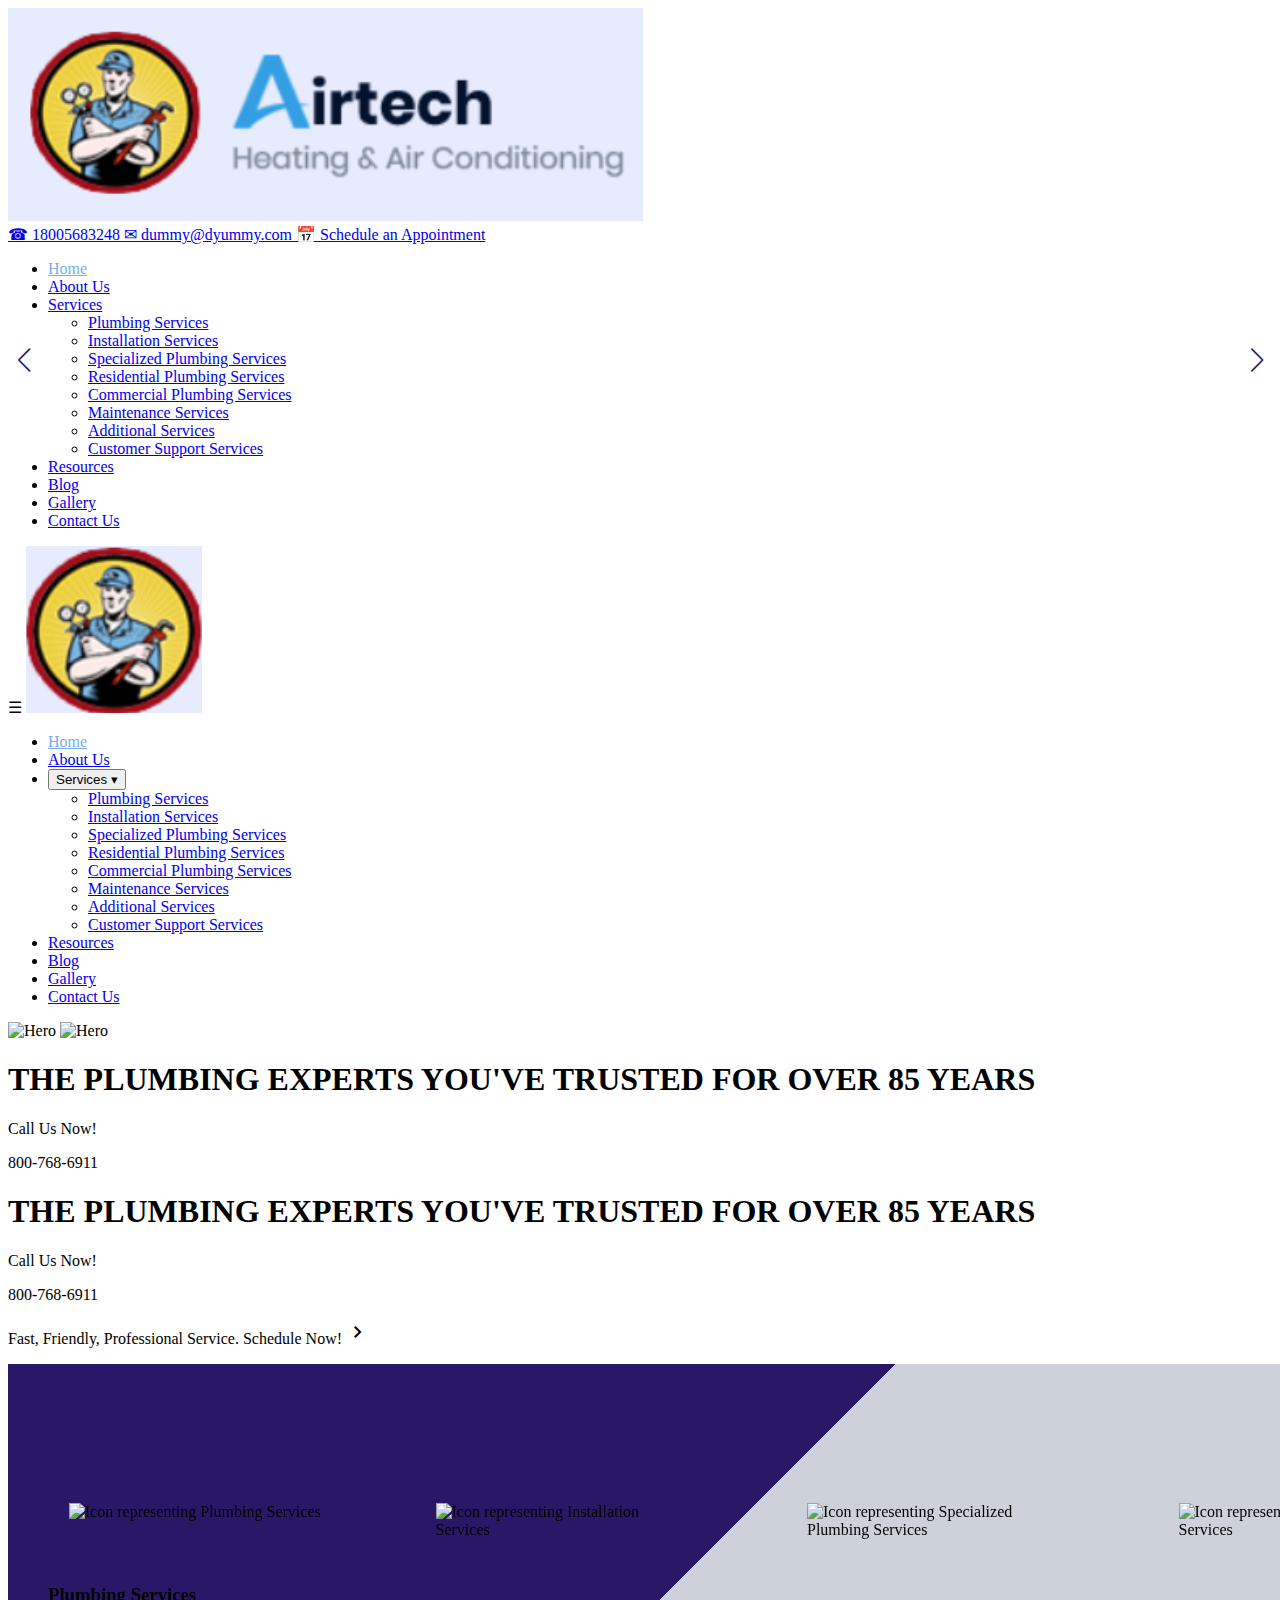
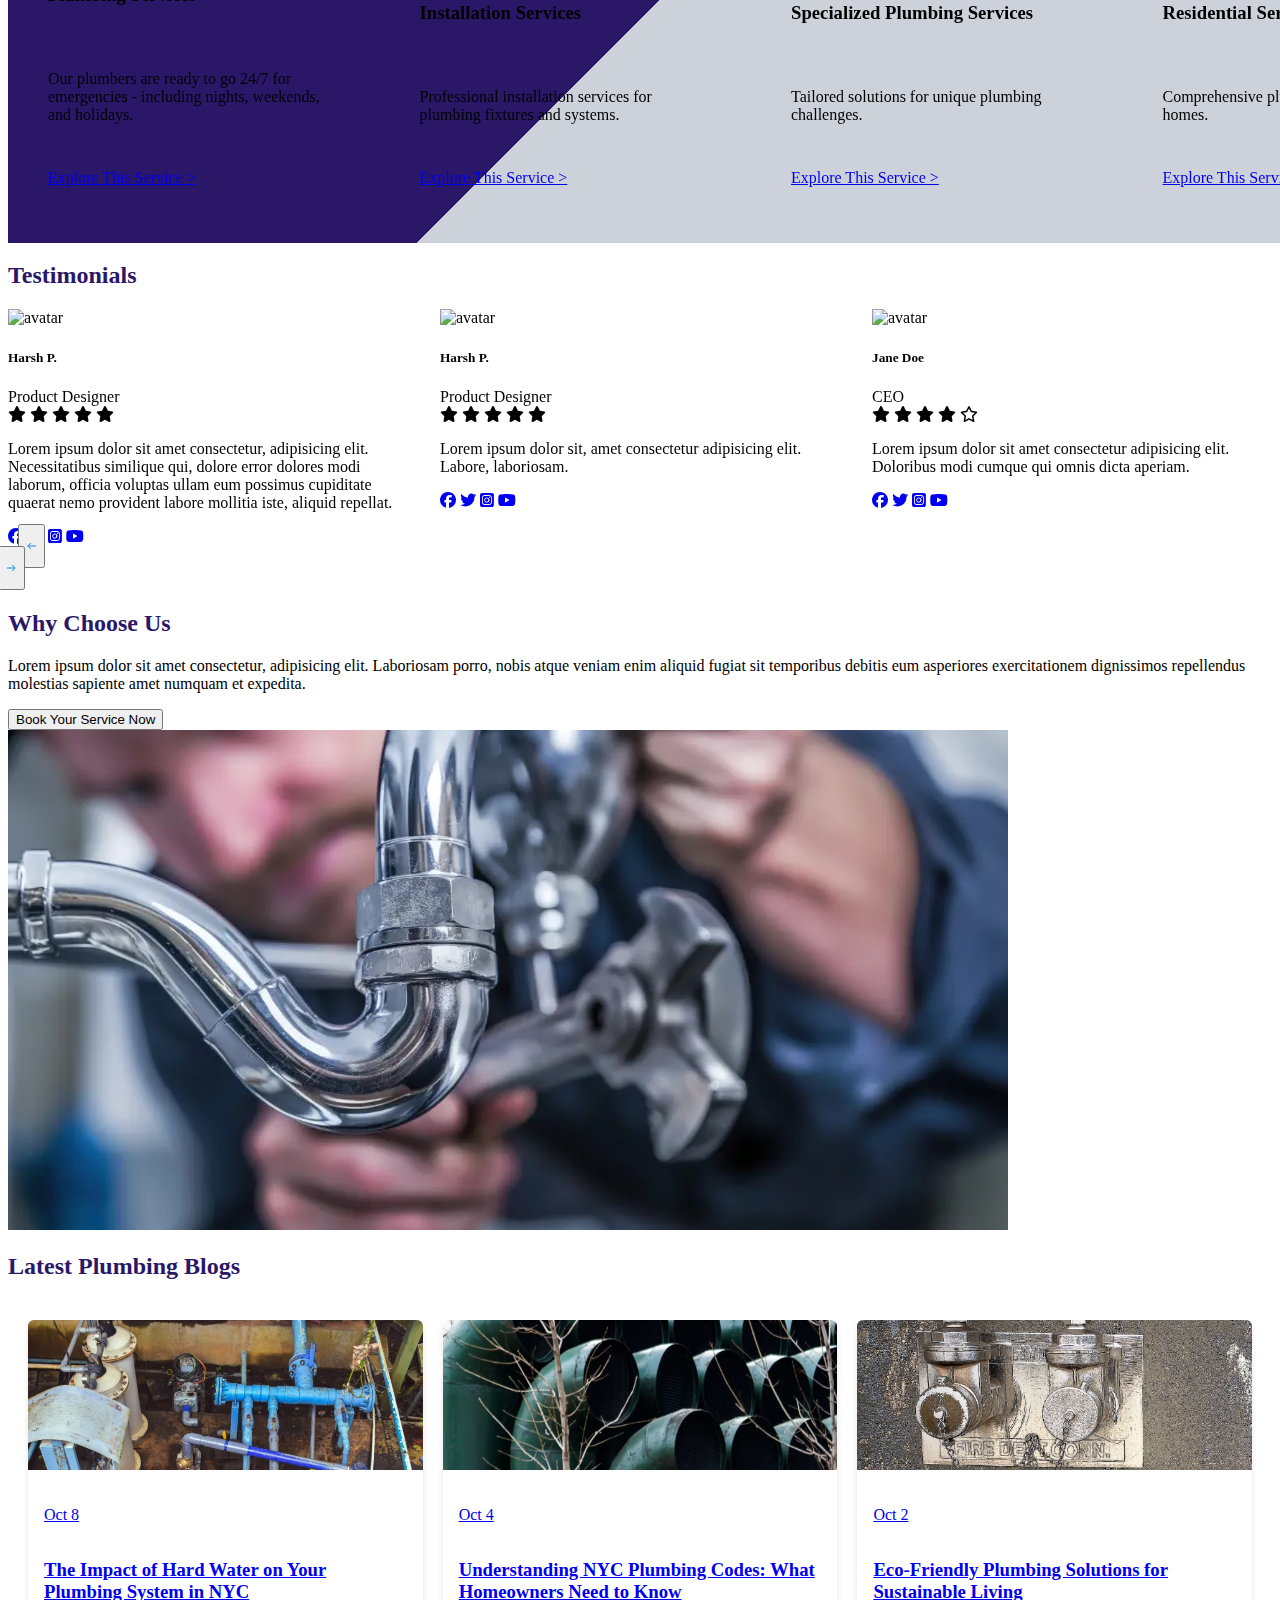
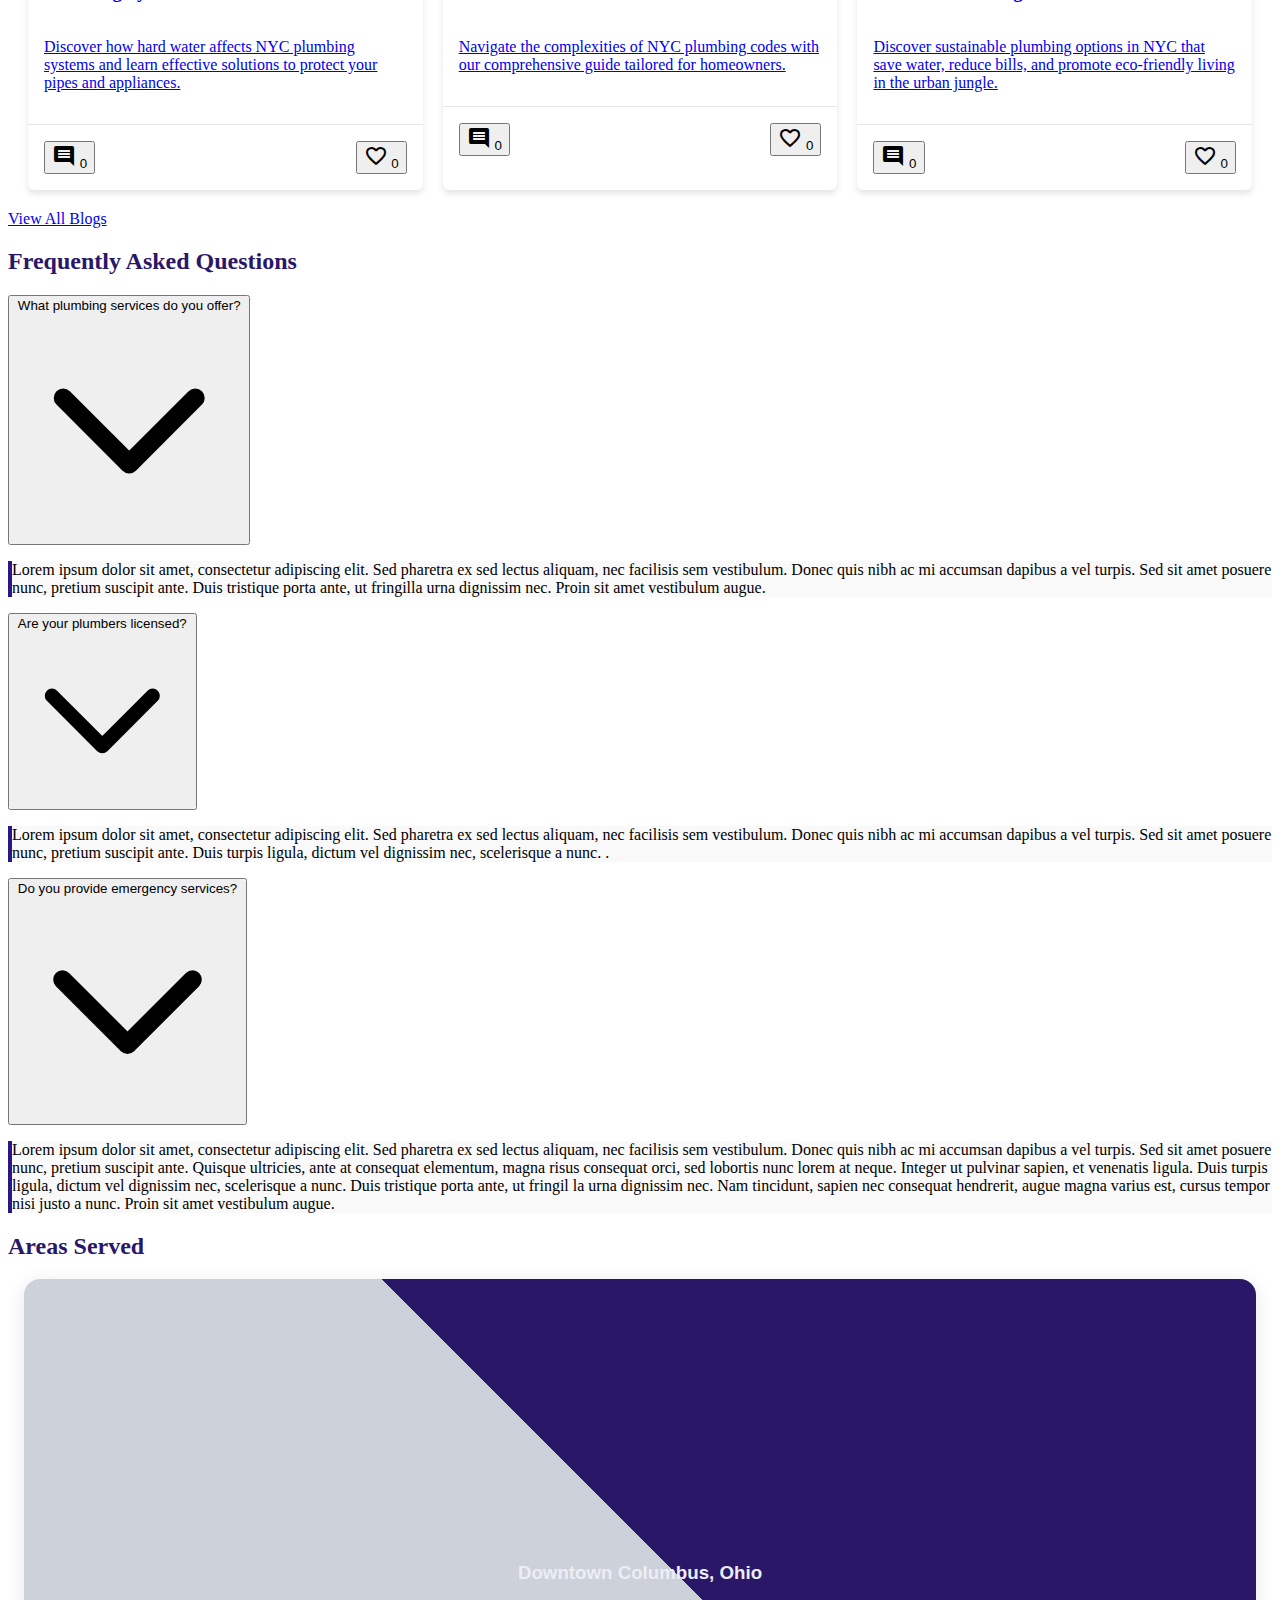
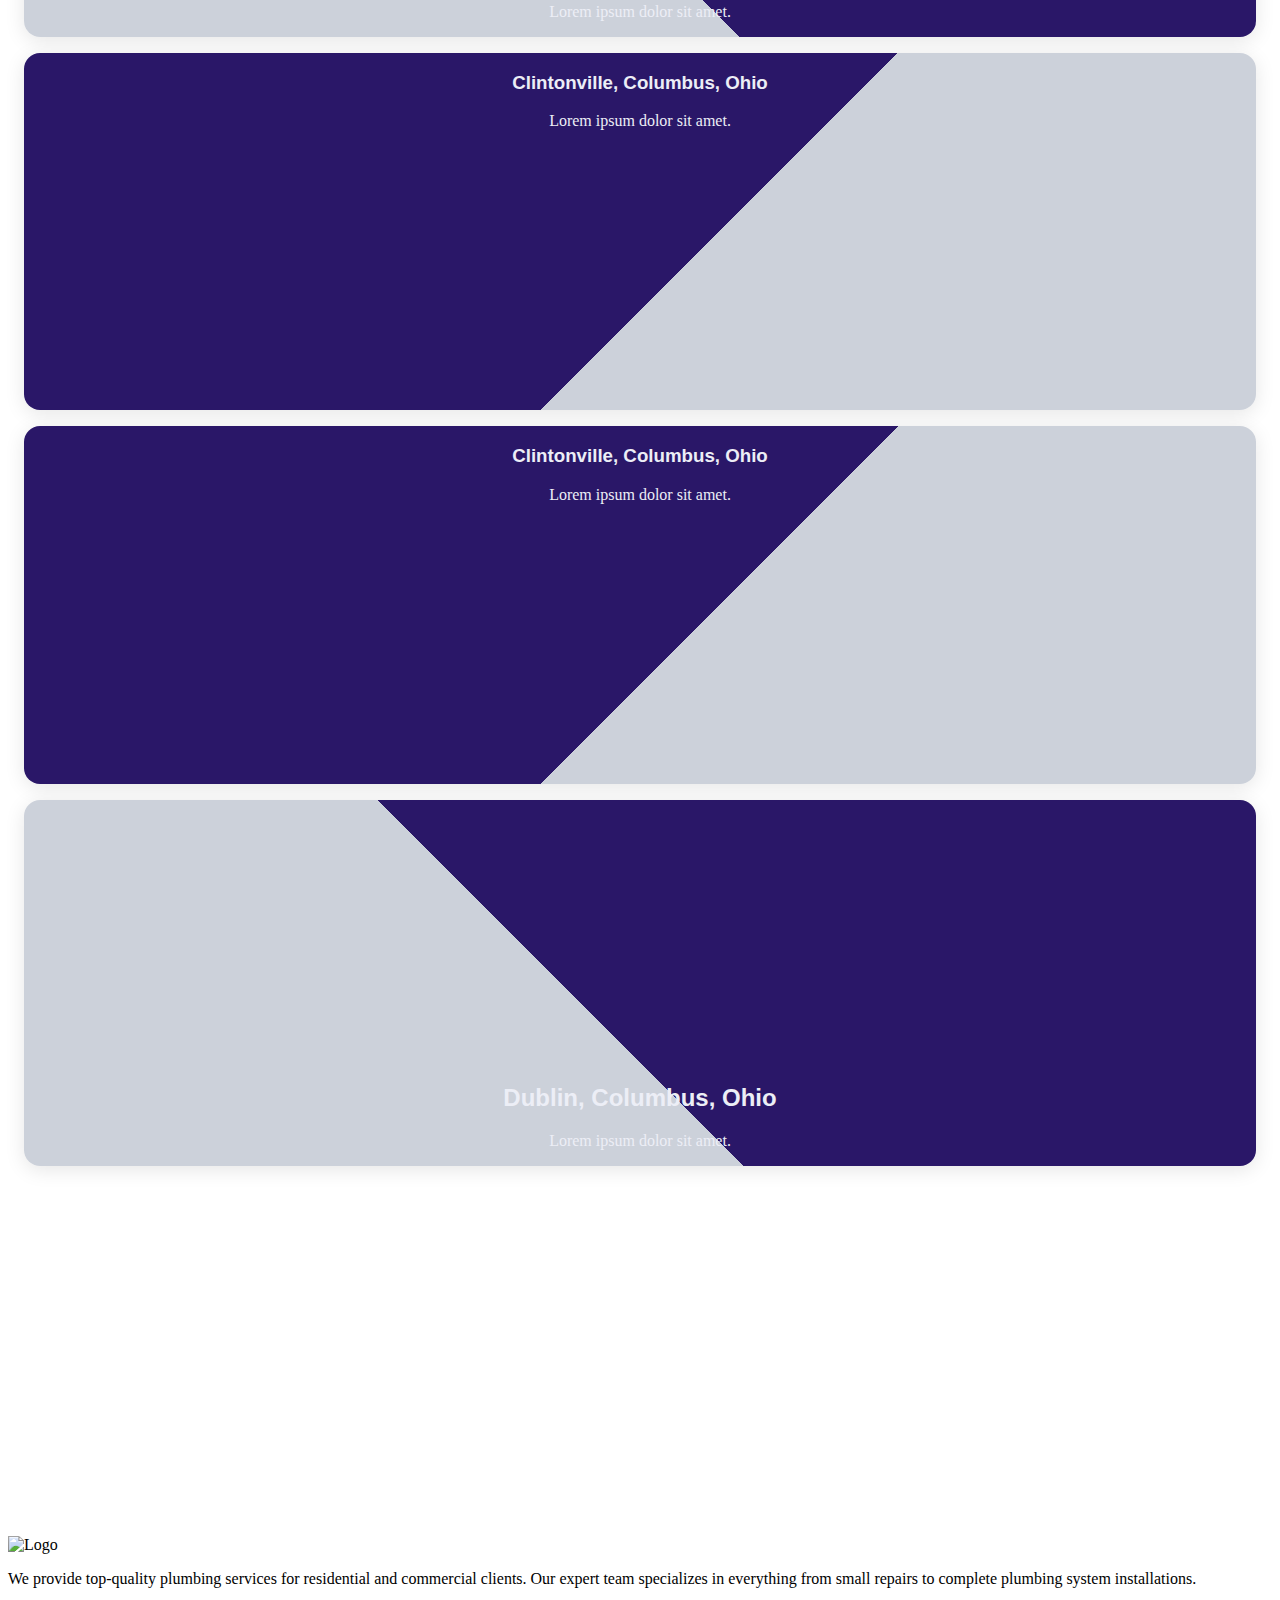
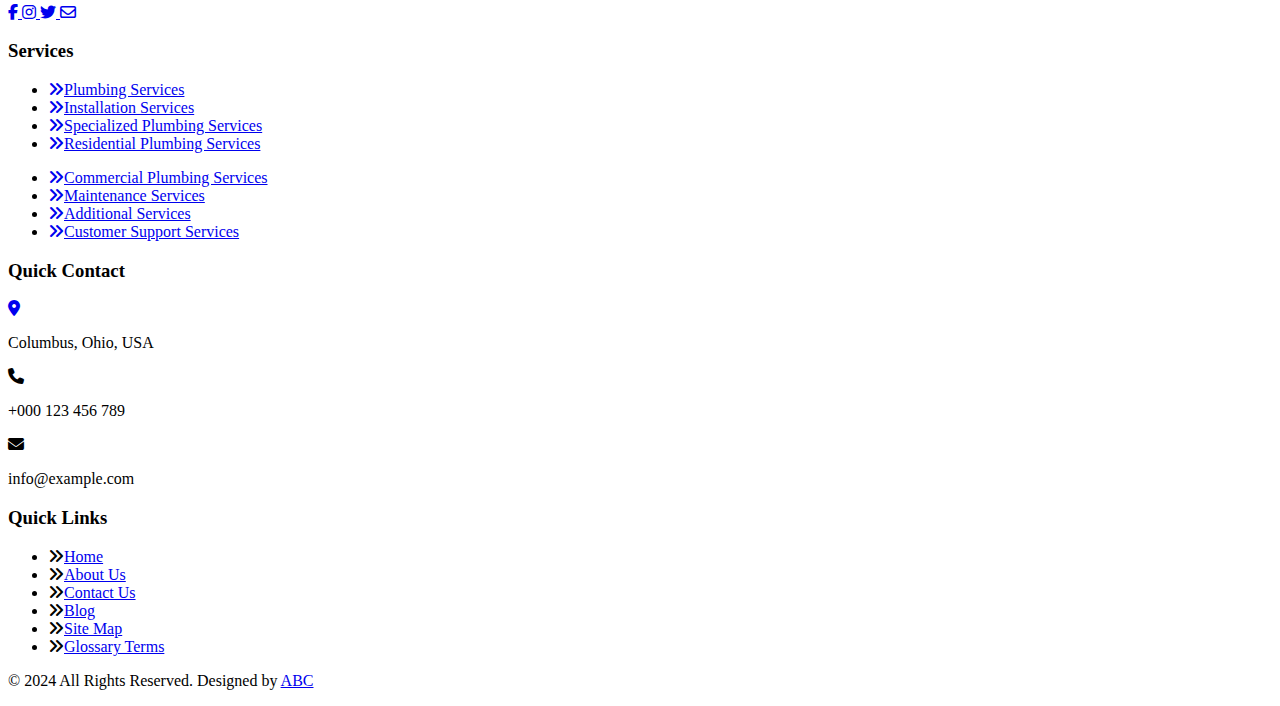
==== commit 0a159f12: "layout changes" ====
--- a/index.html
+++ b/index.html
@@ -4,19 +4,14 @@
 <head>
     <meta charset="UTF-8">
     <meta name="viewport" content="width=device-width, initial-scale=1.0">
-    <link rel="stylesheet"
-        href="https://cdnjs.cloudflare.com/ajax/libs/OwlCarousel2/2.3.4/assets/owl.carousel.min.css" />
-    <link rel="stylesheet"
-        href="https://cdnjs.cloudflare.com/ajax/libs/OwlCarousel2/2.3.4/assets/owl.theme.default.min.css" />
     <link rel="stylesheet" href="https://cdnjs.cloudflare.com/ajax/libs/font-awesome/6.6.0/css/all.min.css" />
     <link rel="stylesheet"
         href="https://fonts.googleapis.com/css2?family=Material+Symbols+Outlined:opsz,wght,FILL,GRAD@24,400,0,0&icon_names=chevron_right" />
-    <link rel="stylesheet"
-        href="https://cdnjs.cloudflare.com/ajax/libs/twitter-bootstrap/5.3.3/css/bootstrap.min.css" />
     <script src="https://cdn.tailwindcss.com"></script>
     <link rel="stylesheet" href="./css/style.css">
+    <link rel="stylesheet" href="https://unpkg.com/swiper/swiper-bundle.min.css" />
+    <script src="https://unpkg.com/swiper/swiper-bundle.min.js"></script>
     <title>Hero Section</title>
-    <link rel="stylesheet" href="https://unpkg.com/swiper/swiper-bundle.min.css" />
     <link href="https://fonts.googleapis.com/icon?family=Material+Icons" rel="stylesheet">
 </head>
 
@@ -24,171 +19,155 @@
     <header class="sticky top-0 z-50">
         <!-- Desktop Navbar -->
         <nav class="hidden lg:flex justify-between items-center h-auto bg-gray-100 relative">
-            <div class="absolute top-0 h-full flex items-center py-2 w-[30%] bg-[#e6ebfe] pl-5 z-50" style="clip-path: polygon(0 0, 90% 0, 100% 100%, 0% 100%);
-               box-shadow: 100px 0px 25px rgb(128, 128, 128);">
-                <img src="../assets/images/logo.png" class="w-[200px]" alt="Logo">
-            </div>
-            <div class="w-full h-full">
-                <div class="flex justify-between bg-custom-background2 text-white h-1/2 pr-5 py-2 pl-10rem">
-                    <div class="w-1/3"></div>
-                    <a href="tel:18005683248" class="flex items-center gap-2">
-                        <span class="text-lg">&#9742;</span> 18005683248
-                    </a>
-                    <a href="mailto:dummy@dyummy.com" class="flex items-center gap-2">
-                        <span class="text-lg">&#9993;</span> dummy@dyummy.com
-                    </a>
-                    <a href="#" class="flex items-center gap-2">
-                        <span class="text-lg">&#128197;</span> Schedule an Appointment
-                    </a>
-                </div>
-                <div class="flex justify-between h-1/2 pr-5 py-2 border">
-                    <div class="w-1/3"></div>
-                    <ul class="flex gap-6 text-[1rem] text-gray-700" id="navMenu">
-                        <li><a href="../index.html"
-                                class="isActive block py-2 font-medium text-gray-700 hover:text-[var(--c1)] uppercase">Home</a>
-                        </li>
-                        <li><a href="./pages/about.html"
-                                class=" block py-2 font-medium text-gray-700 hover:text-[var(--c1)] uppercase">About
-                                Us</a></li>
-
-                        <!-- Services Menu with Dropdown -->
-                        <li class="relative group">
-                            <a href="#"
-                                class="block py-2 font-medium text-gray-700 hover:text-[var(--c1)] uppercase">Services</a>
-                            <!-- Dropdown Menu -->
-                            <ul
-                                class="absolute left-0 top-5 w-[20rem] hidden group-hover:block bg-gray-100 pt-5  mt-2  z-10">
-                                <li><a href="./pages/plumbingServices.html"
-                                        class="block px-4 py-2 text-gray-700 hover:text-[var(--c1)] hover:bg-white">Plumbing
-                                        Services</a>
-                                </li>
-                                <li><a href="./pages/installationServices.html"
-                                        class="block px-4 py-2 text-gray-700 hover:text-[var(--c1)] hover:bg-white">Installation
-                                        Services</a></li>
-                                <li><a href="./pages/specializedService.html"
-                                        class="block px-4 py-2 text-gray-700 hover:text-[var(--c1)] hover:bg-white">Specialized
-                                        Plumbing Services</a></li>
-                                <li><a href="./pages/residentialService.html"
-                                        class="block px-4 py-2 text-gray-700 hover:text-[var(--c1)] hover:bg-white">Residential
-                                        Plumbing Services</a></li>
-                                <li><a href="./pages/commercialservice.html"
-                                        class="block px-4 py-2 text-gray-700 hover:text-[var(--c1)] hover:bg-white">Commercial
-                                        Plumbing Services</a></li>
-                                <li><a href="./pages/maintenanceService.html"
-                                        class="block px-4 py-2 text-gray-700 hover:text-[var(--c1)] hover:bg-white">Maintenance
-                                        Services</a></li>
-                                <li><a href="./pages/additionalService.html"
-                                        class="block px-4 py-2 text-gray-700 hover:text-[var(--c1)] hover:bg-white">Additional
-                                        Services</a></li>
-                                <li><a href="./pages/customerSuppService.html"
-                                        class="block px-4 py-2 text-gray-700 hover:text-[var(--c1)] hover:bg-white">Customer
-                                        Support Services</a></li>
-                            </ul>
-                        </li>
-
-                        <li><a href="#"
-                                class="block py-2 font-medium text-gray-700 hover:text-[var(--c1)] uppercase">Resources</a>
-                        </li>
-                        <li><a href="./pages/blog.html"
-                                class="block py-2 font-medium text-gray-700 hover:text-[var(--c1)] uppercase">Blog</a>
-                        </li>
-                        <li><a href="#"
-                                class="block py-2 font-medium text-gray-700 hover:text-[var(--c1)] uppercase">Gallery</a>
-                        </li>
-                        <li><a href="./pages/contact.html"
-                                class="block py-2 font-medium text-gray-700 hover:text-[var(--c1)] uppercase">Contact
-                                Us</a>
-                        </li>
-                    </ul>
-                </div>
-            </div>
+          <div class="absolute top-0 h-full flex items-center py-2 w-[30%] bg-[var(--bgLogo)] pl-5 z-50" style="clip-path: polygon(0 0, 90% 0, 100% 100%, 0% 100%);
+                   box-shadow: 100px 0px 25px rgb(128, 128, 128);">
+            <img src="../assets/images/logo.png" class="w-[200px]" alt="Logo">
+          </div>
+          <div class="w-full h-full">
+            <div class="flex justify-between bg-[var(--bgColorDark)] text-white h-1/2 pr-5 py-2 pl-10rem">
+              <div class="w-1/3"></div>
+              <a href="tel:18005683248" class="flex items-center gap-2">
+                <span class="text-lg">&#9742;</span> 18005683248
+              </a>
+              <a href="mailto:dummy@dyummy.com" class="flex items-center gap-2">
+                <span class="text-lg">&#9993;</span> dummy@dyummy.com
+              </a>
+              <a href="#" class="flex items-center gap-2">
+                <span class="text-lg">&#128197;</span> Schedule an Appointment
+              </a>
+            </div>
+            <div class="flex justify-between h-1/2 pr-5 py-2 border">
+              <div class="w-1/3"></div>
+              <ul class="flex gap-6 text-[1rem] text-gray-700" id="navMenu">
+                <li><a href="./index.html"
+                    class="isActive block py-2 font-medium text-gray-700 hover:text-[var(--bgColorLight)] uppercase">Home</a></li>
+                <li><a href="./pages/about.html"
+                    class="block py-2 font-medium text-gray-700 hover:text-[var(--bgColorLight)] uppercase">About
+                    Us</a></li>
+    
+                <!-- Services Menu with Dropdown -->
+                <li class="relative group">
+                  <a href="#" class="block py-2 font-medium text-gray-700 hover:text-[var(--bgColorLight)] uppercase">Services</a>
+                  <!-- Dropdown Menu -->
+                  <ul class="absolute left-0 top-5 w-[20rem] hidden group-hover:block bg-gray-100 pt-5  mt-2  z-10">
+                    <li><a href="./pages/services/plumbingServices.html"
+                        class="block px-4 py-2 text-gray-700 hover:text-[var(--bgColorLight)] hover:bg-white">Plumbing Services</a>
+                    </li>
+                    <li><a href="./pages/services/installationServices.html"
+                        class="block px-4 py-2 text-gray-700 hover:text-[var(--bgColorLight)] hover:bg-white">Installation
+                        Services</a></li>
+                    <li><a href="./pages/services/specializedService.html"
+                        class="block px-4 py-2 text-gray-700 hover:text-[var(--bgColorLight)] hover:bg-white">Specialized
+                        Plumbing Services</a></li>
+                    <li><a href="./pages/services/residentialService.html"
+                        class="block px-4 py-2 text-gray-700 hover:text-[var(--bgColorLight)] hover:bg-white">Residential
+                        Plumbing Services</a></li>
+                    <li><a href="./pages/services/commercialservice.html"
+                        class="block px-4 py-2 text-gray-700 hover:text-[var(--bgColorLight)] hover:bg-white">Commercial
+                        Plumbing Services</a></li>
+                    <li><a href="./pages/services/maintenanceService.html"
+                        class="block px-4 py-2 text-gray-700 hover:text-[var(--bgColorLight)] hover:bg-white">Maintenance Services</a>
+                    </li>
+                    <li><a href="./pages/services/additionalService.html"
+                        class="block px-4 py-2 text-gray-700 hover:text-[var(--bgColorLight)] hover:bg-white">Additional
+                        Services</a></li>
+                    <li><a href="./pages/services/customerSuppService.html"
+                        class="block px-4 py-2 text-gray-700 hover:text-[var(--bgColorLight)] hover:bg-white">Customer
+                        Support Services</a></li>
+                  </ul>
+                </li>
+    
+                <li><a href="#" class="block py-2 font-medium text-gray-700 hover:text-[var(--bgColorLight)] uppercase">Resources</a>
+                </li>
+                <li><a href="./pages/blog.html" class="block py-2 font-medium text-gray-700 hover:text-[var(--bgColorLight)] uppercase">Blog</a></li>
+                <li><a href="#" class="block py-2 font-medium text-gray-700 hover:text-[var(--bgColorLight)] uppercase">Gallery</a>
+                </li>
+                <li><a href="./pages/contact.html" class="block py-2 font-medium text-gray-700 hover:text-[var(--bgColorLight)] uppercase">Contact Us</a>
+                </li>
+              </ul>
+            </div>
+          </div>
         </nav>
-
+    
         <!-- Mobile Navbar -->
         <nav class="lg:hidden">
-            <div class="z-50 relative flex justify-between px-5 py-2 bg-[#2A1768] text-white items-center">
-                <span class="text-3xl cursor-pointer" id="menuToggle">&#9776;</span>
-                <img src="../assets/images/logoCicle.png" alt="airtech" class="w-[60px] rounded-full">
-            </div>
-            <div class="z-10 lg:hidden bg-slate-200 w-[50%] h-screen absolute left-0 top-0 pt-4rem transition-all duration-300 ease-in-out transform -translate-x-[400%]"
-                id="mobileMenu">
-                <!-- Mobile Navigation -->
-                <ul class="px-5 pt-[6rem] text-lg">
-                    <li><a href="../index.html"
-                            class="isActive block py-2 font-medium text-gray-700 hover:text-[var(--c1)] uppercase">Home</a>
-                    </li>
-                    <li><a href="./pages/about.html"
-                            class=" block py-2 font-medium text-gray-700 hover:text-[var(--c1)] uppercase">About
-                            Us</a></li>
-
-                    <!-- Services Menu for Mobile -->
-                    <li class="relative">
-                        <button
-                            class="flex items-center justify-between w-full text-gray-700 font-medium py-2 uppercase hover:text-[var(--c1)]"
-                            onclick="toggleDropdown()">Services <span>&#9662;</span></button>
-                        <!-- Dropdown Menu (Hidden by default) -->
-                        <ul id="mobileDropdown" class="hidden pl-4 space-y-2">
-                            <li><a href="./pages/plumbingServices.html"
-                                    class="block text-gray-700 hover:text-[var(--c1)] uppercase text-[1.1rem]">Plumbing
-                                    Services</a></li>
-                            <li><a href="./pages/installationServices.html"
-                                    class="block text-gray-700 hover:text-[var(--c1)] uppercase text-[1.1rem]">Installation
-                                    Services</a></li>
-                            <li><a href="./pages/specializedService.html"
-                                    class="block text-gray-700 hover:text-[var(--c1)] uppercase text-[1.1rem]">Specialized
-                                    Plumbing Services</a></li>
-                            <li><a href="./pages/residentialService.html"
-                                    class="block text-gray-700 hover:text-[var(--c1)] uppercase text-[1.1rem]">Residential
-                                    Plumbing Services</a></li>
-                            <li><a href="./pages/commercialservice.html"
-                                    class="block text-gray-700 hover:text-[var(--c1)] uppercase text-[1.1rem]">Commercial
-                                    Plumbing Services</a></li>
-                            <li><a href="./pages/maintenanceService.html"
-                                    class="block text-gray-700 hover:text-[var(--c1)] uppercase text-[1.1rem]">Maintenance
-                                    Services</a></li>
-                            <li><a href="./pages/additionalService.html"
-                                    class="block text-gray-700 hover:text-[var(--c1)] uppercase text-[1.1rem]">Additional
-                                    Services</a></li>
-                            <li><a href="./pages/customerSuppService.html"
-                                    class="block text-gray-700 hover:text-[var(--c1)] uppercase text-[1.1rem]">Customer
-                                    Support Services</a></li>
-                        </ul>
-                    </li>
-
-                    <li><a href="#"
-                            class="block py-2 font-medium text-gray-700 hover:text-[var(--c1)] uppercase">Resources</a>
-                    </li>
-                    <li><a href="./pages/blog.html"
-                            class="block py-2 font-medium text-gray-700 hover:text-[var(--c1)] uppercase">Blog</a></li>
-                    <li><a href="#"
-                            class="block py-2 font-medium text-gray-700 hover:text-[var(--c1)] uppercase">Gallery</a>
-                    </li>
-                    <li><a href="./pages/contact.html"
-                            class="block py-2 font-medium text-gray-700 hover:text-[var(--c1)] uppercase">Contact Us</a>
-                    </li>
-                </ul>
-            </div>
-        </nav>
-    </header>
-    <section class="mb-5">
+            <div class="z-50 relative flex justify-between px-5 py-2 bg-[var(--bgColorDark)] text-white items-center">
+              <span class="text-3xl cursor-pointer" id="menuToggle">&#9776;</span>
+              <img src="./assets/images/logoCicle.png" alt="airtech" class="w-[60px] rounded-full">
+            </div>
+            <div
+              class="z-10 lg:hidden bg-slate-200 w-[50%] h-screen absolute left-0 top-0 pt-4rem transition-all duration-300 ease-in-out transform -translate-x-[400%]"
+              id="mobileMenu">
+              <!-- Mobile Navigation -->
+              <ul class="px-5 pt-[6rem] text-lg">
+                <li><a href="./index.html"
+                    class="isActive block py-2 font-medium text-gray-700 hover:text-[var(--bgColorLight)] uppercase">Home</a>
+                </li>
+                <li><a href="./pages/about.html" class="block py-2 font-medium text-gray-700 hover:text-[var(--bgColorLight)] uppercase">About
+                    Us</a></li>
+      
+                <!-- Services Menu for Mobile -->
+                <li class="relative">
+                  <button
+                    class="flex items-center justify-between w-full text-gray-700 font-medium py-2 uppercase hover:text-[var(--bgColorLight)]"
+                    onclick="toggleDropdown()">Services <span>&#9662;</span></button>
+                  <!-- Dropdown Menu (Hidden by default) -->
+                  <ul id="mobileDropdown" class="hidden pl-4 space-y-2">
+                    <li><a href="./pages/services/plumbingServices.html"
+                        class="block text-gray-700 hover:text-[var(--bgColorLight)] uppercase text-[1.1rem]">Plumbing Services</a></li>
+                    <li><a href="./pages/services/installationServices.html"
+                        class="block text-gray-700 hover:text-[var(--bgColorLight)] uppercase text-[1.1rem]">Installation
+                        Services</a></li>
+                    <li><a href="./pages/services/specializedService.html"
+                        class="block text-gray-700 hover:text-[var(--bgColorLight)] uppercase text-[1.1rem]">Specialized
+                        Plumbing Services</a></li>
+                    <li><a href="./pages/services/residentialService.html"
+                        class="block text-gray-700 hover:text-[var(--bgColorLight)] uppercase text-[1.1rem]">Residential
+                        Plumbing Services</a></li>
+                    <li><a href="./pages/services/commercialservice.html"
+                        class="block text-gray-700 hover:text-[var(--bgColorLight)] uppercase text-[1.1rem]">Commercial
+                        Plumbing Services</a></li>
+                    <li><a href="./pages/services/maintenanceService.html"
+                        class="block text-gray-700 hover:text-[var(--bgColorLight)] uppercase text-[1.1rem]">Maintenance
+                        Services</a></li>
+                    <li><a href="./pages/services/additionalService.html"
+                        class="block text-gray-700 hover:text-[var(--bgColorLight)] uppercase text-[1.1rem]">Additional
+                        Services</a></li>
+                    <li><a href="./pages/services/customerSuppService.html"
+                        class="block text-gray-700 hover:text-[var(--bgColorLight)] uppercase text-[1.1rem]">Customer
+                        Support Services</a></li>
+                  </ul>
+                </li>
+      
+                <li><a href="#" class="block py-2 font-medium text-gray-700 hover:text-[var(--bgColorLight)] uppercase">Resources</a>
+                </li>
+                <li><a href="./pages/blog.html" class="block py-2 font-medium text-gray-700 hover:text-[var(--bgColorLight)] uppercase">Blog</a></li>
+                <li><a href="#" class="block py-2 font-medium text-gray-700 hover:text-[var(--bgColorLight)] uppercase">Gallery</a></li>
+                <li><a href="./pages/contact.html" class="block py-2 font-medium text-gray-700 hover:text-[var(--bgColorLight)] uppercase">Contact Us</a>
+                </li>
+              </ul>
+            </div>
+          </nav>
+      </header>
+    <section>
         <div
-            class="w-full h-[500px] sm:h-[540px] md:h-[500px] lg:h-[500px] relative bg-custom-lavender bg-opacity-18 overflow-hidden">
+            class="w-full h-[500px] sm:h-[540px] md:h-[500px] lg:h-[500px] relative bg-[var(--bgColorLight2)]  bg-opacity-18 overflow-hidden">
             <!-- Image for larger screens -->
-            <img src="https://cdn.rotorootercdn.com/images/images/home/hero_image.png" alt="Hero"
-                class="hidden lg:block absolute left-0 bottom-0 h-auto w-[47%] xl:w-[40%] xl:left-[7%] object-cover" />
+            <img src="./assets/images/hero.png" alt="Hero"
+                class="hidden lg:block absolute left-0 bottom-0 h-auto w-[50%] lg:w-[600px] xl:w-[45%] xl:left-[10%] object-cover" />
             <!-- Image for smaller screens -->
-            <img src="https://cdn.rotorootercdn.com/images/images/hero/home-hero-mob.png" alt="Hero"
+            <img src="./assets/images/hero.png" alt="Hero"
                 class="lg:hidden absolute -left-[100px] sm:left-0 bottom-0 h-[450px] md:h-auto md:w-[35%] object-cover" />
             <!-- Content for bigger screens -->
             <div class="relative md:flex flex-col w-full top-[100px] ml-[35%] hidden lg:ml-[50%]">
-                <div class="text-[25px] font-semibold text-custom-background w-[60%] lg:w-[45%] xl:w-[38%]">
+                <h1 class="text-[25px] font-semibold text-[var(--bgColorDark)] w-[60%] lg:w-[45%] xl:w-[38%]">
                     THE PLUMBING EXPERTS YOU'VE TRUSTED FOR OVER 85 YEARS
-                </div>
-                <p class="text-3xl font-bold text-custom-banner mt-4">
+                </h1>
+                <p class="text-3xl font-bold text-[var(--bannerRed)] mt-4">
                     Call Us Now!
                 </p>
-                <div class="text-6xl font-bold mt-1 text-custom-background">
-                    <span class="hover:underline hover:text-custom-background transition cursor-pointer">
+                <div class="text-6xl font-bold mt-1 text-[var(--bgColorDark)]">
+                    <span class="hover:underline hover:text-[var(--bgColorDark)] transition cursor-pointer">
                         800-768-6911
                     </span>
                 </div>
@@ -197,10 +176,10 @@
             </div>
 
             <!-- Content for smaller screens -->
-            <div
+            <h1
                 class="absolute top-[160px] sm:top-[190px] sm:right-[20px]  right-[4%] text-[18px] w-[220px] sm:text-[24px] font-bold text-custom-background sm:w-[400px] md:hidden">
                 THE PLUMBING EXPERTS YOU'VE TRUSTED FOR OVER 85 YEARS
-            </div>
+            </h1>
             <div
                 class="absolute inset-0 flex justify-center items-center md:hidden mt-[240px] sm:mt-[280px] sm:left-[15%]">
                 <div class="bg-white w-[90%] h-[230px] md:h-[200px] justify-center text-left p-4 opacity-85">
@@ -217,7 +196,7 @@
         </div>
 
         <!-- Bottom Banner -->
-        <div class="w-full h-[70px] md:h-[50px] lg:h-[50px] bg-customBannerColor flex items-center justify-center px-4">
+        <div class="w-full h-[70px] md:h-[50px] lg:h-[50px] bg-[var(--bannerRed)] flex items-center justify-center px-4">
             <p class="font-semibold text-white flex items-center text-2xl md:text-xl lg:text-2xl text-center">
                 <span class="hover:underline cursor-pointer transition">
                     Fast, Friendly, Professional Service. Schedule Now!
@@ -229,129 +208,222 @@
         </div>
     </section>
 
+    <!-- Services Section -->
+    <div id="assignment" class="flex flex-col items-center justify-center p-4 relative">
+        <h2 class="text-center text-white text-4xl font-extrabold mb-8" style="font-family: 'PT Serif', serif;">
+            Our Services
+        </h2>
+
+        <div class="swiper-container max-w-6xl mx-auto mt-14 px-4">
+            <div class="swiper-wrapper"></div>
+            <div class="swiper-button-next"></div>
+            <div class="swiper-button-prev"></div>
+        </div>
+    </div>
+
     <!-- Testimonials Section -->
-    <section id="testimonial_area">
-        <div class="container">
-            <div class="row">
-                <div class="col-md-12">
-                    <div class="testimonial_slider_area text-center owl-carousel">
-                        <div class="box-area">
-                            <div class="img-area">
-                                <img src="https://www.psacramento.com/content/images/2021/10/paulo-sacramento.1024x1024-1.jpg"
-                                    alt="">
+     <h2 class="text-center text-[var(--bgColorDark)] text-4xl font-medium mt-10">Testimonials</h2>
+    <section class="py-20 testimonial-carousel">
+        <div class="mx-auto max-w-7xl px-4 sm:px-6 lg:px-8">
+            <!-- Slider wrapper -->
+            <div class="lg:flex grid grid-cols-1 md:grid-cols-2 justify-center items-center gap-8 swiper mySwiper">
+                <div class="swiper-wrapper">
+                    <!-- Repeatable slide structure -->
+                    <div class="swiper-slide group bg-white border border-solid border-gray-300 rounded-2xl p-6 transition-all duration-500 w-full hover:border-[var(--bgColorDarkHover)] h-[365px] flex flex-col">
+                        <div class="flex items-center gap-5">
+                            <img class="rounded-full object-cover" src="https://pagedone.io/asset/uploads/1696229994.png" alt="avatar" />
+                            <div class="grid gap-1">
+                                <h5 class="text-gray-900 font-medium transition-all duration-500 group-hover:text-[var(--bgColorDarkHover)]">
+                                    Harsh P.</h5>
+                                <span class="text-sm leading-6 text-gray-500">Product Designer</span>
                             </div>
-                            <h2>Michael Scott</h2>
-                            <div class="flex items-center justify-center text-yellow-500 m-2">
-                                <i class="fa-solid fa-star"></i>
-                                <i class="fa-solid fa-star"></i>
-                                <i class="fa-solid fa-star"></i>
-                                <i class="fa-solid fa-star"></i>
-                                <i class="fa-regular fa-star"></i>
+                        </div>
+                        <div class="flex items-center mt-5 mb-2 gap-2 text-amber-500 transition-all duration-500 group-hover:[var(--bgColorDarkHover)]">
+                            <i class="fa-solid fa-star"></i>
+                            <i class="fa-solid fa-star"></i>
+                            <i class="fa-solid fa-star"></i>
+                            <i class="fa-solid fa-star"></i>
+                            <i class="fa-solid fa-star"></i>
+                        </div>
+                        <p class="text-md text-gray-500 leading-6 transition-all duration-500 mb-9 group-hover:text-gray-800">
+                            Lorem ipsum dolor sit, amet consectetur adipisicing elit. Labore, laboriosam.
+                        </p>
+                        <div class="text-xl gap-3 flex items-center justify-center mt-auto">
+                            <a href="#"><i class="fa-brands fa-facebook"></i></a>
+                            <a href="#"><i class="fa-brands fa-twitter"></i></a>
+                            <a href="#"><i class="fa-brands fa-square-instagram"></i></a>
+                            <a href="#"><i class="fa-brands fa-youtube"></i></a>
+                        </div>
+                    </div>
+                    <div
+                        class="swiper-slide group bg-white border border-solid border-gray-300 rounded-2xl p-6 transition-all duration-500 w-full hover:border-[var(--bgColorDarkHover)] slide-active:border-[var(--bgColorDarkHover)] h-[365px] flex flex-col">
+                        <div class="flex items-center gap-5">
+                            <img class="rounded-full object-cover" src="https://pagedone.io/asset/uploads/1696229969.png" alt="avatar" />
+                            <div class="grid gap-1">
+                                <h5
+                                    class="text-gray-900 font-medium transition-all duration-500  group-hover:text-[var(--bgColorDarkHover)] swiper-slide-active:text-[var(--bgColorDarkHover)]">
+                                    Jane Doe</h5>
+                                <span class="text-sm leading-6 text-gray-500">CEO</span>
                             </div>
-                            <p>"Absolutely outstanding service! Everything was handled smoothly and quickly. The
-                                professionalism shown by the team was beyond my expectations, and I couldn't be happier
-                                with the results. Highly recommended for anyone needing quick, reliable assistance!"</p>
-                            <h6 class="socials">
-                                <a href="#"><i class="fa-brands fa-facebook"></i></a>
-                                <a href="#"><i class="fa-brands fa-twitter"></i></a>
-                                <a href="#"><i class="fa-brands fa-square-instagram"></i></a>
-                                <a href="#"><i class="fa-brands fa-youtube"></i></a>
-                            </h6>
-                        </div>
-
-                        <div class="box-area">
-                            <div class="img-area">
-                                <img src="https://villasplitluxury.com/wp-content/uploads/2015/02/Faces-400x400px-1_1_18-scalia-testimonial.jpg"
-                                    alt="">
+                        </div>
+                        <div
+                            class="flex items-center mt-5 mb-2 gap-2 text-amber-500 transition-all duration-500  group-hover:text-[var(--bgColorDarkHover)] swiper-slide-active:text-[var(--bgColorDarkHover)]">
+                            <i class="fa-solid fa-star"></i>
+                            <i class="fa-solid fa-star"></i>
+                            <i class="fa-solid fa-star"></i>
+                            <i class="fa-solid fa-star"></i>
+                            <i class="fa-regular fa-star"></i>
+                        </div>
+                        <p
+                            class="text-md text-gray-500 leading-6 transition-all duration-500 mb-9  group-hover:text-gray-800">
+                            Lorem ipsum dolor sit amet consectetur adipisicing elit. Doloribus modi cumque qui omnis dicta aperiam.
+                        </p>
+                        <div class="text-xl gap-3 flex items-center justify-center mt-auto">
+                            <a href="#"><i class="fa-brands fa-facebook"></i></a>
+                            <a href="#"><i class="fa-brands fa-twitter"></i></a>
+                            <a href="#"><i class="fa-brands fa-square-instagram"></i></a>
+                            <a href="#"><i class="fa-brands fa-youtube"></i></a>
+                        </div>
+                    </div>
+                    <div
+                        class="swiper-slide group bg-white border border-solid border-gray-300 rounded-2xl p-6 transition-all duration-500 w-full hover:border-[var(--bgColorDarkHover)] slide-active:border-[var(--bgColorDarkHover)] h-[365px] flex flex-col">
+                        <div class="flex items-center gap-5">
+                            <img class="rounded-full object-cover" src="https://pagedone.io/asset/uploads/1696229994.png" alt="avatar" />
+                            <div class="grid gap-1">
+                                <h5
+                                    class="text-gray-900 font-medium transition-all duration-500  group-hover:text-[var(--bgColorDarkHover)] swiper-slide-active:text-[var(--bgColorDarkHover)]">
+                                    Harsh P.</h5>
+                                <span class="text-sm leading-6 text-gray-500">Product Designer</span>
                             </div>
-                            <h2>Pam Beesly</h2>
-                            <div class="flex items-center justify-center text-yellow-500 m-2">
-                                <i class="fa-solid fa-star"></i>
-                                <i class="fa-solid fa-star"></i>
-                                <i class="fa-solid fa-star"></i>
-                                <i class="fa-solid fa-star-half"></i>
-                                <i class="fa-regular fa-star"></i>
+                        </div>
+                        <div
+                            class="flex items-center mt-5 mb-2 gap-2 text-amber-500 transition-all duration-500  group-hover:text-[var(--bgColorDarkHover)] swiper-slide-active:text-[var(--bgColorDarkHover)]">
+                            <i class="fa-solid fa-star"></i>
+                            <i class="fa-solid fa-star"></i>
+                            <i class="fa-solid fa-star"></i>
+                            <i class="fa-regular fa-star"></i>
+                            <i class="fa-regular fa-star"></i>
+                        </div>
+                        <p
+                            class="text-md text-gray-500 leading-6 transition-all duration-500 mb-9  group-hover:text-gray-800">
+                            Lorem ipsum dolor sit amet consectetur adipisicing elit. Eaque et exercitationem reprehenderit, illum animi similique totam voluptas assumenda beatae modi?
+                        </p>
+                        <div class="text-xl gap-3 flex items-center justify-center mt-auto">
+                            <a href="#"><i class="fa-brands fa-facebook"></i></a>
+                            <a href="#"><i class="fa-brands fa-twitter"></i></a>
+                            <a href="#"><i class="fa-brands fa-square-instagram"></i></a>
+                            <a href="#"><i class="fa-brands fa-youtube"></i></a>
+                        </div>
+                    </div>
+                    <div
+                        class="swiper-slide group bg-white border border-solid border-gray-300 rounded-2xl p-6 transition-all duration-500 w-full hover:border-[var(--bgColorDarkHover)] slide-active:border-[var(--bgColorDarkHover)] h-[365px] flex flex-col">
+                        <div class="flex items-center gap-5">
+                            <img class="rounded-full object-cover" src="https://pagedone.io/asset/uploads/1696229969.png" alt="avatar" />
+                            <div class="grid gap-1">
+                                <h5
+                                    class="text-gray-900 font-medium transition-all duration-500  group-hover:text-[var(--bgColorDarkHover)] swiper-slide-active:text-[var(--bgColorDarkHover)]">
+                                    John Doe</h5>
+                                <span class="text-sm leading-6 text-gray-500">Product Manager</span>
                             </div>
-                            <p>"Good work, but there was a slight delay in response time."</p>
-                            <h6 class="socials">
-                                <a href="#"><i class="fa-brands fa-facebook"></i></a>
-                                <a href="#"><i class="fa-brands fa-twitter"></i></a>
-                                <a href="#"><i class="fa-brands fa-square-instagram"></i></a>
-                                <a href="#"><i class="fa-brands fa-youtube"></i></a>
-                            </h6>
-                        </div>
-
-                        <div class="box-area">
-                            <div class="img-area">
-                                <img src="https://divorcelawyersjamaica.com/wp-content/uploads/2022/11/testimonial-circle-face04.jpg"
-                                    alt="">
+                        </div>
+                        <div
+                            class="flex items-center mt-5 mb-2 gap-2 text-amber-500 transition-all duration-500  group-hover:text-[var(--bgColorDarkHover)] swiper-slide-active:text-[var(--bgColorDarkHover)]">
+                            <i class="fa-solid fa-star"></i>
+                            <i class="fa-solid fa-star"></i>
+                            <i class="fa-regular fa-star"></i>
+                            <i class="fa-regular fa-star"></i>
+                            <i class="fa-regular fa-star"></i>
+                        </div>
+                        <p
+                            class="text-md text-gray-500 leading-6 transition-all duration-500 mb-9  group-hover:text-gray-800">
+                            Lorem ipsum dolor sit, amet consectetur adipisicing elit. Esse earum repudiandae reprehenderit architecto, libero asperiores voluptates distinctio placeat iusto voluptate quasi perferendis pariatur praesentium. Fuga quod, iusto labore magnam.
+                        </p>
+                        <div class="text-xl gap-3 flex items-center justify-center mt-auto">
+                            <a href="#"><i class="fa-brands fa-facebook"></i></a>
+                            <a href="#"><i class="fa-brands fa-twitter"></i></a>
+                            <a href="#"><i class="fa-brands fa-square-instagram"></i></a>
+                            <a href="#"><i class="fa-brands fa-youtube"></i></a>
+                        </div>
+                    </div>
+                    <div
+                        class="swiper-slide group bg-white border border-solid border-gray-300 rounded-2xl p-6 transition-all duration-500 w-full hover:border-[var(--bgColorDarkHover)] slide-active:border-[var(--bgColorDarkHover)] h-[365px] flex flex-col">
+                        <div class="flex items-center gap-5">
+                            <img class="rounded-full object-cover" src="https://pagedone.io/asset/uploads/1696229994.png" alt="avatar" />
+                            <div class="grid gap-1">
+                                <h5
+                                    class="text-gray-900 font-medium transition-all duration-500  group-hover:text-[var(--bgColorDarkHover)] swiper-slide-active:text-[var(--bgColorDarkHover)]">
+                                    Harsh P.</h5>
+                                <span class="text-sm leading-6 text-gray-500">Product Designer</span>
                             </div>
-                            <h2>Jim Halpert</h2>
-                            <div class="flex items-center justify-center text-yellow-500 m-2">
-                                <i class="fa-solid fa-star"></i>
-                                <i class="fa-solid fa-star"></i>
-                                <i class="fa-solid fa-star"></i>
-                                <i class="fa-regular fa-star"></i>
-                                <i class="fa-regular fa-star"></i>
-                            </div>
-                            <p>"Satisfied with the service, but improvement needed in communication."</p>
-                            <h6 class="socials">
-                                <a href="#"><i class="fa-brands fa-facebook"></i></a>
-                                <a href="#"><i class="fa-brands fa-twitter"></i></a>
-                                <a href="#"><i class="fa-brands fa-square-instagram"></i></a>
-                                <a href="#"><i class="fa-brands fa-youtube"></i></a>
-                            </h6>
-                        </div>
-
-                        <div class="box-area">
-                            <div class="img-area">
-                                <img src="https://payal.co.uk/wp-content/uploads/2016/02/Faces-400x400px-1_1_07-scalia-testimonial.jpg"
-                                    alt="">
-                            </div>
-                            <h2>Dwight Schrute</h2>
-                            <div class="flex items-center justify-center text-yellow-500 m-2">
-                                <i class="fa-solid fa-star"></i>
-                                <i class="fa-solid fa-star"></i>
-                                <i class="fa-solid fa-star"></i>
-                                <i class="fa-solid fa-star"></i>
-                                <i class="fa-solid fa-star"></i>
-                            </div>
-                            <p>"Fantastic experience! The team went above and beyond to deliver quality work on time.
-                                Highly recommended!"</p>
-                            <h6 class="socials">
-                                <a href="#"><i class="fa-brands fa-facebook"></i></a>
-                                <a href="#"><i class="fa-brands fa-twitter"></i></a>
-                                <a href="#"><i class="fa-brands fa-square-instagram"></i></a>
-                                <a href="#"><i class="fa-brands fa-youtube"></i></a>
-                            </h6>
-                        </div>
-                    </div>
+                        </div>
+                        <div
+                            class="flex items-center mt-5 mb-2 gap-2 text-amber-500 transition-all duration-500  group-hover:text-[var(--bgColorDarkHover)] swiper-slide-active:text-[var(--bgColorDarkHover)]">
+                            <i class="fa-solid fa-star"></i>
+                            <i class="fa-solid fa-star"></i>
+                            <i class="fa-solid fa-star"></i>
+                            <i class="fa-solid fa-star"></i>
+                            <i class="fa-solid fa-star"></i>
+                        </div>
+                        <p
+                            class="text-md text-gray-500 leading-6 transition-all duration-500 mb-9  group-hover:text-gray-800">
+                            Lorem ipsum dolor sit amet consectetur, adipisicing elit. Necessitatibus similique qui, dolore error dolores modi laborum, officia voluptas ullam eum possimus cupiditate quaerat nemo provident labore mollitia iste, aliquid repellat.
+                        </p>
+                        <div class="text-xl gap-3 flex items-center justify-center mt-auto">
+                            <a href="#"><i class="fa-brands fa-facebook"></i></a>
+                            <a href="#"><i class="fa-brands fa-twitter"></i></a>
+                            <a href="#"><i class="fa-brands fa-square-instagram"></i></a>
+                            <a href="#"><i class="fa-brands fa-youtube"></i></a>
+                        </div>
+                    </div>
+                </div>
+            </div>
+            <div class="mt-14 flex flex-col justify-center items-center max-sm:gap-8">
+                <!-- Slider controls -->
+                <div class="flex items-center gap-8">
+                    <button id="slider-button-left"
+                        class="swiper-button-prev group flex justify-center items-center border border-solid border-[var(--bgColorDarkHover)] w-12 h-12 transition-all duration-500 rounded-full hover:bg-[var(--bgColorDarkHover)]">
+                        <svg class="h-6 w-6 text-[var(--bgColorDarkHover)] group-hover:text-white" viewBox="0 0 24 24" fill="none"
+                            xmlns="http://www.w3.org/2000/svg">
+                            <path
+                                d="M20.9999 12L4.99992 12M9.99992 6L4.70703 11.2929C4.3737 11.6262 4.20703 11.7929 4.20703 12C4.20703 12.2071 4.3737 12.3738 4.70703 12.7071L9.99992 18"
+                                stroke="currentColor" stroke-width="2" stroke-linecap="round" stroke-linejoin="round" />
+                        </svg>
+                    </button>
+                    <button id="slider-button-right"
+                        class="swiper-button-next group flex justify-center items-center border border-solid border-[var(--bgColorDarkHover)] w-12 h-12 transition-all duration-500 rounded-full hover:bg-[var(--bgColorDarkHover)]">
+                        <svg class="h-6 w-6 text-[var(--bgColorDarkHover)] group-hover:text-white" viewBox="0 0 24 24" fill="none"
+                            xmlns="http://www.w3.org/2000/svg">
+                            <path
+                                d="M3 12L19 12M14 18L19.2929 12.7071C19.6262 12.3738 19.7929 12.2071 19.7929 12C19.7929 11.7929 19.6262 11.6262 19.2929 11.2929L14 6"
+                                stroke="currentColor" stroke-width="2" stroke-linecap="round" stroke-linejoin="round" />
+                        </svg>
+                    </button>
                 </div>
             </div>
         </div>
     </section>
 
-      <!-- Why choose us -->
-  <section class="bg-[var(--c2)] px-24 py-6 mt-10 mb-10">
-    <h1 class="md:text-center  text-white text-[2.5rem] md:text-[3.5rem] mb-6">Why Choose Us </h1>
-    <div id="" class="md:flex w-full  items-center gap-8 mb-8">
-      <div class="md:w-1/2 pr-8">
-        <p class="text-gray-300  md:text-[1.2rem] text-[1.1rem] ">Lorem ipsum dolor sit amet consectetur, adipisicing
-          elit. Laboriosam porro, nobis atque veniam enim aliquid fugiat sit temporibus debitis eum asperiores
-          exercitationem dignissimos repellendus molestias sapiente amet numquam et expedita.</p>
-        <button
-          class="px-6 py-3 bg-[var(--c1)] text-white mt-8 text-[1.2rem] md:text-[1.2rem] hover:bg-[#509be2] transition-all duration-300 ease-in-out">Book
-          Your Service Now</button>
-      </div>
-      <div class="hidden md:block md:w-1/2">
-        <img src="./assets/images/whychooseus.webp" alt="why choose us" class="rounded-lg min-h-[300px] object-cover">
-      </div>
-    </div>
-  </section>
+    <!-- Why choose us -->
+    <section class="bg-[var(--bgColorDark)] px-16 py-6 mb-10">
+        <h2 class="md:text-center  text-white text-[2.5rem] md:text-[3.5rem] mb-6">Why Choose Us </h2>
+        <div id="" class="md:flex w-full  items-center gap-8 mb-8">
+          <div class="md:w-1/2 pr-8">
+            <p class="text-gray-300  md:text-[1.2rem] text-[1.1rem] ">Lorem ipsum dolor sit amet consectetur, adipisicing
+              elit. Laboriosam porro, nobis atque veniam enim aliquid fugiat sit temporibus debitis eum asperiores
+              exercitationem dignissimos repellendus molestias sapiente amet numquam et expedita.</p>
+            <button
+              class="px-6 py-3 bg-[var(--bgColorLight)] text-white mt-8 text-[1.2rem] md:text-[1.2rem] hover:bg-[var(--bgColorLightHover)] transition-all duration-300 ease-in-out">Book
+              Your Service Now</button>
+          </div>
+          <div class="hidden md:block md:w-1/2">
+            <img src="./assets/images/whychooseus.webp" alt="why choose us" class="rounded-lg min-h-[300px] object-cover">
+          </div>
+        </div>
+      </section>
 
     <!-- Blog Section -->
     <div class="max-w-7xl mx-auto px-4 py-8 sm:px-6 lg:px-8">
-        <h2 class="text-3xl font-bold text-center mb-8 text-indigo-900">Latest Plumbing Blogs</h2>
+        <h2 class="text-3xl font-bold text-center mb-10 text-indigo-900">Latest Plumbing Blogs</h2>
 
         <div class="blog-section">
             <div class="blog-card">
@@ -359,8 +431,10 @@
                     <img src="./assets/images/img3.jpeg" alt="Hard Water Plumbing">
                     <div class="blog-card-content">
                         <p class="text-sm text-gray-500">Oct 8</p>
-                        <h3 class="text-xl font-semibold mb-2 text-indigo-900">The Impact of Hard Water on Your Plumbing System in NYC</h3>
-                        <p class="text-gray-600 mb-4">Discover how hard water affects NYC plumbing systems and learn effective solutions to protect your pipes and appliances.</p>
+                        <h3 class="text-xl font-semibold mb-2 text-indigo-900">The Impact of Hard Water on Your Plumbing
+                            System in NYC</h3>
+                        <p class="text-gray-600 mb-4">Discover how hard water affects NYC plumbing systems and learn
+                            effective solutions to protect your pipes and appliances.</p>
                     </div>
                 </a>
                 <div class="blog-card-footer">
@@ -368,7 +442,8 @@
                         <span class="material-icons">comment</span>
                         <span>0</span>
                     </button>
-                    <button class="flex items-center space-x-1 text-gray-500" onclick="toggleLike(this); event.stopPropagation();">
+                    <button class="flex items-center space-x-1 text-gray-500"
+                        onclick="toggleLike(this); event.stopPropagation();">
                         <span class="material-icons heart-icon">favorite_border</span>
                         <span class="like-count">0</span>
                     </button>
@@ -380,8 +455,10 @@
                     <img src="./assets/images/img2.jpeg" alt="NYC Plumbing Codes">
                     <div class="blog-card-content">
                         <p class="text-sm text-gray-500">Oct 4</p>
-                        <h3 class="text-xl font-semibold mb-2 text-indigo-900">Understanding NYC Plumbing Codes: What Homeowners Need to Know</h3>
-                        <p class="text-gray-600 mb-4">Navigate the complexities of NYC plumbing codes with our comprehensive guide tailored for homeowners.</p>
+                        <h3 class="text-xl font-semibold mb-2 text-indigo-900">Understanding NYC Plumbing Codes: What
+                            Homeowners Need to Know</h3>
+                        <p class="text-gray-600 mb-4">Navigate the complexities of NYC plumbing codes with our
+                            comprehensive guide tailored for homeowners.</p>
                     </div>
                 </a>
                 <div class="blog-card-footer">
@@ -389,7 +466,8 @@
                         <span class="material-icons">comment</span>
                         <span>0</span>
                     </button>
-                    <button class="flex items-center space-x-1 text-gray-500" onclick="toggleLike(this); event.stopPropagation();">
+                    <button class="flex items-center space-x-1 text-gray-500"
+                        onclick="toggleLike(this); event.stopPropagation();">
                         <span class="material-icons heart-icon">favorite_border</span>
                         <span class="like-count">0</span>
                     </button>
@@ -401,8 +479,10 @@
                     <img src="./assets/images/img1.jpeg" alt="Eco-Friendly Plumbing">
                     <div class="blog-card-content">
                         <p class="text-sm text-gray-500">Oct 2</p>
-                        <h3 class="text-xl font-semibold mb-2 text-indigo-900">Eco-Friendly Plumbing Solutions for Sustainable Living</h3>
-                        <p class="text-gray-600 mb-4">Discover sustainable plumbing options in NYC that save water, reduce bills, and promote eco-friendly living in the urban jungle.</p>
+                        <h3 class="text-xl font-semibold mb-2 text-indigo-900">Eco-Friendly Plumbing Solutions for
+                            Sustainable Living</h3>
+                        <p class="text-gray-600 mb-4">Discover sustainable plumbing options in NYC that save water,
+                            reduce bills, and promote eco-friendly living in the urban jungle.</p>
                     </div>
                 </a>
                 <div class="blog-card-footer">
@@ -410,7 +490,8 @@
                         <span class="material-icons">comment</span>
                         <span>0</span>
                     </button>
-                    <button class="flex items-center space-x-1 text-gray-500" onclick="toggleLike(this); event.stopPropagation();">
+                    <button class="flex items-center space-x-1 text-gray-500"
+                        onclick="toggleLike(this); event.stopPropagation();">
                         <span class="material-icons heart-icon">favorite_border</span>
                         <span class="like-count">0</span>
                     </button>
@@ -419,131 +500,138 @@
         </div>
 
         <div class="flex justify-center mt-8">
-            <a href="./pages/blog.html" class="bg-indigo-900 text-white font-semibold py-2 px-6 rounded-lg shadow-lg hover:bg-indigo-700 transition duration-200 transform hover:-translate-y-1">
+            <a href="./pages/blog.html"
+                class="bg-indigo-900 text-white font-semibold py-2 px-6 rounded-lg shadow-lg hover:bg-indigo-700 transition duration-200 transform hover:-translate-y-1">
                 View All Blogs
             </a>
         </div>
-        
+
     </div>
-
-
+    
     <!-- FAQ Section -->
-    <div class="container w-[88%] mt-8  mb-8">
-
-        <div class="bg-white rounded-lg ">
-            <h2 class="text-3xl font-bold text-center text-gray-800 py-6">Frequently Asked Questions</h2>
+    <div class="container px-20 mt-8  mb-8">
+        <div class="bg-white rounded-lg">
+            <h2 class="text-3xl font-bold text-center  py-6">Frequently Asked Questions</h2>
             <div id="faq-container">
                 <div class="border-b">
-                    <button class="flex justify-between items-center w-full p-4 text-left text-gray-700 faq-button"
-                        onclick="toggleFAQ('faq1')">
+                    <button class="flex justify-between items-center w-full p-4 text-left text-gray-700 faq-button" onclick="toggleFAQ('faq1')">
                         <span class="font-semibold">What plumbing services do you offer?</span>
-                        <svg class="w-6 h-6 transform transition-transform duration-300" id="icon-faq1"
-                            xmlns="http://www.w3.org/2000/svg" fill="none" viewBox="0 0 24 24" stroke="currentColor">
+                        <svg class="w-6 h-6 transform transition-transform duration-300" id="icon-faq1" xmlns="http://www.w3.org/2000/svg" fill="none" viewBox="0 0 24 24" stroke="currentColor">
                             <path stroke-linecap="round" stroke-linejoin="round" stroke-width="2" d="M19 9l-7 7-7-7" />
                         </svg>
                     </button>
                     <div id="faq1" class="hidden p-4 faq-content">
-                        <p class="text-gray-600">We offer a wide range of plumbing services, including leak repair,
-                            drain cleaning, water heater installation, and pipe replacement.</p>
+                        <p class="text-gray-600">Lorem ipsum dolor sit amet, consectetur adipiscing elit. Sed pharetra ex sed lectus aliquam, nec facilisis sem vestibulum. 
+                            Donec quis nibh ac mi accumsan dapibus a vel turpis. Sed sit amet posuere nunc, pretium suscipit ante. 
+                            Duis tristique porta ante, ut fringilla urna dignissim nec.  Proin sit amet vestibulum augue.</p>
                     </div>
                 </div>
                 <div class="border-b">
-                    <button class="flex justify-between items-center w-full p-4 text-left text-gray-700 faq-button"
-                        onclick="toggleFAQ('faq2')">
+                    <button class="flex justify-between items-center w-full p-4 text-left text-gray-700 faq-button" onclick="toggleFAQ('faq2')">
                         <span class="font-semibold">Are your plumbers licensed?</span>
-                        <svg class="w-6 h-6 transform transition-transform duration-300" id="icon-faq2"
-                            xmlns="http://www.w3.org/2000/svg" fill="none" viewBox="0 0 24 24" stroke="currentColor">
+                        <svg class="w-6 h-6 transform transition-transform duration-300" id="icon-faq2" xmlns="http://www.w3.org/2000/svg" fill="none" viewBox="0 0 24 24" stroke="currentColor">
                             <path stroke-linecap="round" stroke-linejoin="round" stroke-width="2" d="M19 9l-7 7-7-7" />
                         </svg>
                     </button>
                     <div id="faq2" class="hidden p-4 faq-content">
-                        <p class="text-gray-600">Yes, all of our plumbers are fully licensed and insured to ensure the
-                            highest level of service and professionalism.</p>
+                        <p class="text-gray-600">Lorem ipsum dolor sit amet, consectetur adipiscing elit. Sed pharetra ex sed lectus aliquam, nec facilisis sem vestibulum. 
+                            Donec quis nibh ac mi accumsan dapibus a vel turpis. Sed sit amet posuere nunc, pretium suscipit ante. Duis turpis ligula, dictum vel dignissim nec, scelerisque a nunc. .</p>
                     </div>
                 </div>
                 <div class="border-b ">
-                    <button class="flex justify-between items-center w-full p-4 text-left text-gray-700 faq-button"
-                        onclick="toggleFAQ('faq3')">
+                    <button class="flex justify-between items-center w-full p-4 text-left text-gray-700 faq-button" onclick="toggleFAQ('faq3')">
                         <span class="font-semibold">Do you provide emergency services?</span>
-                        <svg class="w-6 h-6 transform transition-transform duration-300" id="icon-faq3"
-                            xmlns="http://www.w3.org/2000/svg" fill="none" viewBox="0 0 24 24" stroke="currentColor">
+                        <svg class="w-6 h-6 transform transition-transform duration-300" id="icon-faq3" xmlns="http://www.w3.org/2000/svg" fill="none" viewBox="0 0 24 24" stroke="currentColor">
                             <path stroke-linecap="round" stroke-linejoin="round" stroke-width="2" d="M19 9l-7 7-7-7" />
                         </svg>
                     </button>
                     <div id="faq3" class="hidden p-4 faq-content">
-                        <p class="text-gray-600">Yes, we provide 24/7 emergency plumbing services to handle any urgent
-                            issues.</p>
+                        <p class="text-gray-600">Lorem ipsum dolor sit amet, consectetur adipiscing elit. Sed pharetra ex sed lectus aliquam, nec facilisis sem vestibulum. Donec quis nibh ac mi accumsan dapibus a vel turpis.
+                            Sed sit amet posuere nunc, pretium suscipit ante. Quisque ultricies, ante at consequat elementum, magna risus consequat orci, sed lobortis nunc lorem at neque. Integer ut pulvinar sapien, et venenatis ligula.
+                            Duis turpis ligula, dictum vel dignissim nec, scelerisque a nunc. Duis tristique porta ante, ut fringil
+                            la urna dignissim nec. Nam tincidunt, sapien nec consequat hendrerit, augue magna varius est, cursus tempor nisi justo a nunc. Proin sit amet vestibulum augue.</p>
                     </div>
                 </div>
             </div>
             <div class="mt-8"></div>
         </div>
     </div>
-
-    <!-- Area section -->
-    <div class="w-full p-6 flex justify-center">
-        <h1 class="text-center text-4xl font-bold">Areas Served </h1>
+    
+    <!-- Area Served Section -->
+    <div class=" font-sans px-20">
+        <div class="w-full p-6 bg-white flex justify-center">
+            <h2 class="text-center text-4xl font-bold">Areas Served</h2>
+        </div>
+        <div class="container mx-auto mt-8 flex flex-col items-center"> 
+            <!-- First Card -->
+            <div class="areassection-card rounded-lg p-6 flex flex-col lg:flex-row items-center justify-between first-card">
+                <div class="lg:w-1/4 areassection-map-container">
+                    <a href="https://www.google.com/maps/place/Downtown+Columbus,+Columbus,+Ohio" target="_blank" rel="noopener noreferrer">
+                        <!-- <iframe class="areassection-map-frame rounded-lg" src="https://www.google.com/maps/embed?pb=!1m18!1m12!1m3!1d3168.768263215969!2d-82.99880008494363!3d39.96117567942359!2m3!1f0!2f0!3f0!3m2!1i1024!2i768!4f13.1!3m3!1m2!1s0x88388f39cd0368c3%3A0x9c0ae12594dce1ec!2sDowntown%20Columbus%2C%20Columbus%2C%20Ohio!5e0!3m2!1sen!2sus!4v1712345678901!5m2!1sen!2sus" allowfullscreen="" loading="lazy" referrerpolicy="no-referrer-when-downgrade"></iframe> -->
+                        <iframe class="areassection-map-frame rounded-lg" src="https://www.google.com/maps/embed?pb=!1m18!1m12!1m3!1d24463.870122834836!2d-83.02297864248986!3d39.96411567698674!2m3!1f0!2f0!3f0!3m2!1i1024!2i768!4f13.1!3m3!1m2!1s0x88388f2fc58bb6e5%3A0xdbbe8dd1f9c928f2!2sDowntown%2C%20Columbus%2C%20OH%2043215%2C%20USA!5e0!3m2!1sen!2sin!4v1730273690010!5m2!1sen!2sin" width="600" height="450" style="border:0;" allowfullscreen="" loading="lazy" referrerpolicy="no-referrer-when-downgrade"></iframe>
+                    </a>
+                </div>
+                <div class="lg:w-3/4 text-center lg:text-left">
+                    <h3 class="areassection-title text-2xl font-semibold mt-4">Downtown Columbus, Ohio</h3>
+                    <p class="areassection-description mt-2">Lorem ipsum dolor sit amet.</p>
+                </div>
+            </div>
+            
+            <!-- second Card for Large Screens -->
+            <div class="areassection-card middle-card rounded-lg p-6 hidden lg:flex flex-row items-center justify-between">
+                <div class="lg:w-3/4 text-center lg:text-right">
+                    <h3 class="areassection-title text-2xl font-semibold mt-4">Clintonville, Columbus, Ohio</h3>
+                    <p class="areassection-description mt-2">Lorem ipsum dolor sit amet.</p>
+                </div>
+                <div class="lg:w-1/4 areassection-map-container lg:pr-4">
+                    <a href="https://www.google.com/maps/place/Clintonville,+Columbus,+Ohio" target="_blank" rel="noopener noreferrer">
+                        <!-- <iframe class="areassection-map-frame rounded-lg" src="https://www.google.com/maps/embed?pb=!1m18!1m12!1m3!1d3168.768263215969!2d-82.99880008494363!3d39.96117567942359!2m3!1f0!2f0!3f0!3m2!1i1024!2i768!4f13.1!3m3!1m2!1s0x88388f39cd0368c3%3A0x9c0ae12594dce1ec!2sDowntown%20Columbus%2C%20Columbus%2C%20Ohio!5e0!3m2!1sen!2sus!4v1712345678901!5m2!1sen!2sus" allowfullscreen="" loading="lazy" referrerpolicy="no-referrer-when-downgrade"></iframe> -->
+                        <iframe class="areassection-map-frame rounded-lg" src="https://www.google.com/maps/embed?pb=!1m18!1m12!1m3!1d48868.060127765304!2d-83.05702908796411!3d40.04743765404962!2m3!1f0!2f0!3f0!3m2!1i1024!2i768!4f13.1!3m3!1m2!1s0x88388c6809e1729f%3A0xf0d455a55b7a1cdd!2sClintonville%2C%20Columbus%2C%20OH%2C%20USA!5e0!3m2!1sen!2sin!4v1730273501719!5m2!1sen!2sin" width="800" height="600" style="border:0;" allowfullscreen="" loading="lazy" referrerpolicy="no-referrer-when-downgrade"></iframe>
+                    </a>
+                </div>
+            </div>
+    
+            <!-- second Card for Smaller Screens -->
+            <div class="areassection-card middle-card rounded-lg p-6 flex flex-col-reverse items-center justify-between lg:hidden">
+                <div class="lg:w-3/4 text-center lg:text-right">
+                    <h3 class="areassection-title text-2xl font-semibold mt-4">Clintonville, Columbus, Ohio</h3>
+                    <p class="areassection-description mt-2">Lorem ipsum dolor sit amet.</p>
+                </div>
+                <div class="lg:w-1/4 areassection-map-container lg:pr-4">
+                    <a href="https://www.google.com/maps/place/Clintonville,+Columbus,+Ohio" target="_blank" rel="noopener noreferrer">
+                        <!-- <iframe class="areassection-map-frame rounded-lg" src="https://www.google.com/maps/embed?pb=!1m18!1m12!1m3!1d3168.768263215969!2d-82.99880008494363!3d39.96117567942359!2m3!1f0!2f0!3f0!3m2!1i1024!2i768!4f13.1!3m3!1m2!1s0x88388f39cd0368c3%3A0x9c0ae12594dce1ec!2sDowntown%20Columbus%2C%20Columbus%2C%20Ohio!5e0!3m2!1sen!2sus!4v1712345678901!5m2!1sen!2sus" allowfullscreen="" loading="lazy" referrerpolicy="no-referrer-when-downgrade"></iframe> -->
+                        <iframe class="areassection-map-frame rounded-lg" src="https://www.google.com/maps/embed?pb=!1m18!1m12!1m3!1d48868.060127765304!2d-83.05702908796411!3d40.04743765404962!2m3!1f0!2f0!3f0!3m2!1i1024!2i768!4f13.1!3m3!1m2!1s0x88388c6809e1729f%3A0xf0d455a55b7a1cdd!2sClintonville%2C%20Columbus%2C%20OH%2C%20USA!5e0!3m2!1sen!2sin!4v1730273501719!5m2!1sen!2sin" width="800" height="600" style="border:0;" allowfullscreen="" loading="lazy" referrerpolicy="no-referrer-when-downgrade"></iframe>
+                    </a>
+                </div>
+            </div>
+    
+            <!-- Third Card Dublin, Columbus, Ohio -->
+            <div class="areassection-card rounded-lg p-6 flex flex-col lg:flex-row items-center justify-between third-card">
+                <div class="lg:w-1/4 areassection-map-container">
+                    <a href="https://www.google.com/maps/place/Dublin,+Columbus,+Ohio" target="_blank" rel="noopener noreferrer">
+                        <!-- <iframe class="areassection-map-frame rounded-lg" src="https://www.google.com/maps/embed?pb=!1m18!1m12!1m3!1d3168.768263215969!2d-83.11408178494363!3d40.09922967942359!2m3!1f0!2f0!3f0!3m2!1i1024!2i768!4f13.1!3m3!1m2!1s0x8838819e1d64cdd3%3A0x6e84c3d3333ac021!2sDublin%2C%20OH!5e0!3m2!1sen!2sus!4v1712345678901!5m2!1sen!2sus" allowfullscreen="" loading="lazy" referrerpolicy="no-referrer-when-downgrade"></iframe> -->
+                        <iframe class="areassection-map-frame rounded-lg" src="https://www.google.com/maps/embed?pb=!1m18!1m12!1m3!1d97641.41076474353!2d-83.22832463402369!3d40.11344920324261!2m3!1f0!2f0!3f0!3m2!1i1024!2i768!4f13.1!3m3!1m2!1s0x8838ecc4d450a11f%3A0xc2176815689028!2sDublin%2C%20OH%2C%20USA!5e0!3m2!1sen!2sin!4v1730273640693!5m2!1sen!2sin" width="600" height="450" style="border:0;" allowfullscreen="" loading="lazy" referrerpolicy="no-referrer-when-downgrade"></iframe>
+                    </a>
+                </div>
+                <div class="lg:w-3/4 text-center lg:text-left">
+                    <h2 class="areassection-title text-2xl font-semibold mt-4">Dublin, Columbus, Ohio</h2>
+                    <p class="areassection-description mt-2">Lorem ipsum dolor sit amet.</p>
+                </div>
+            </div>
+        </div>
     </div>
-    <div class="container w-[90%] mt-8">
-        <div class="location-card rounded-lg p-6 m-6 flex flex-col lg:flex-row items-center justify-center first-card">
-            <div class="lg:w-1/4 lg:order-1 h-40 rounded-lg overflow-hidden mr-4">
-                <a href="https://www.google.com/maps/place/Statue+of+Liberty" target="_blank" rel="noopener noreferrer">
-                    <iframe class="map-frame"
-                        src="https://www.google.com/maps/embed?pb=!1m18!1m12!1m3!1d3021.547397258736!2d-74.04796468416857!3d40.68924977933592!2m3!1f0!2f0!3f0!3m2!1i1024!2i768!4f13.1!3m3!1m2!1s0x89c250a322b2b7a3%3A0x55732416d0a34b34!2sStatue%20of%20Liberty!5e0!3m2!1sen!2sus!4v1729678461422!5m2!1sen!2sus"
-                        allowfullscreen="" loading="lazy" referrerpolicy="no-referrer-when-downgrade"></iframe>
-                </a>
-            </div>
-            <div class="lg:w-3/4 lg:order-2 text-center lg:text-left">
-                <h2 class="location-title text-2xl font-semibold mt-4">New York City, New York</h2>
-                <p class="card-description mt-2">Home to the Statue of Liberty and known for its vibrant culture and
-                    iconic skyline.</p>
-            </div>
-        </div>
-
-        <div class="location-card rounded-lg p-6 m-6 flex flex-col lg:flex-row items-center justify-center middle-card">
-            <div class="lg:w-3/4 lg:order-1 text-center lg:text-right">
-                <h2 class="location-title text-2xl font-semibold mt-4">San Francisco, California</h2>
-                <p class="card-description mt-2 mb-2">Famous for the Golden Gate Bridge, a bustling tech hub with a rich
-                    cultural history.</p>
-            </div>
-            <div class="lg:w-1/4 lg:order-2 h-40 rounded-lg overflow-hidden ml-4">
-                <a href="https://www.google.com/maps/place/Golden+Gate+Bridge" target="_blank"
-                    rel="noopener noreferrer">
-                    <iframe class="map-frame"
-                        src="https://www.google.com/maps/embed?pb=!1m18!1m12!1m3!1d3153.3319260865935!2d-122.47825528468164!3d37.81992897975156!2m3!1f0!2f0!3f0!3m2!1i1024!2i768!4f13.1!3m3!1m2!1s0x8085818c7b0b3fd9%3A0x38a43e4d9a5ef5b1!2sGolden%20Gate%20Bridge!5e0!3m2!1sen!2sus!4v1729678705335!5m2!1sen!2sus"
-                        allowfullscreen="" loading="lazy" referrerpolicy="no-referrer-when-downgrade"></iframe>
-                </a>
-            </div>
-        </div>
-
-        <div class="location-card rounded-lg p-6 m-6 flex flex-col lg:flex-row items-center justify-center third-card">
-            <div class="lg:w-1/4 lg:order-1 h-40 rounded-lg overflow-hidden mr-4">
-                <a href="https://www.google.com/maps/place/Space+Needle" target="_blank" rel="noopener noreferrer">
-                    <iframe class="map-frame"
-                        src="https://www.google.com/maps/embed?pb=!1m18!1m12!1m3!1d2689.514963540238!2d-122.34935888437202!3d47.62050657918459!2m3!1f0!2f0!3f0!3m2!1i1024!2i768!4f13.1!3m3!1m2!1s0x5490154a45e8a65b%3A0x9491c178f6c22ef3!2sSpace%20Needle!5e0!3m2!1sen!2sus!4v1729678729733!5m2!1sen!2sus"
-                        allowfullscreen="" loading="lazy" referrerpolicy="no-referrer-when-downgrade"></iframe>
-                </a>
-            </div>
-            <div class="lg:w-3/4 lg:order-2 text-center lg:text-left">
-                <h2 class="location-title text-2xl font-semibold mt-4">Seattle, Washington</h2>
-                <p class="card-description mt-2">Known for the Space Needle and a thriving music and arts scene.</p>
-            </div>
-        </div>
-    </div>
+
     <!-- Map -->
     <div class="w-full max-w-6.5xl mx-auto mt-28">
 
         <div class="overflow-hidden rounded-lg shadow-lg">
-            <iframe
-                src="https://www.google.com/maps/embed?pb=!1m18!1m12!1m3!1d5900.02414942252!2d72.55455088159516!3d23.02697558584511!2m3!1f0!2f0!3f0!3m2!1i1024!2i768!4f13.1!3m3!1m2!1s0x395e84f9f38dec53%3A0xf88c617eb48b0674!2sChimanlal%20Girdharlal%20Rd%2C%20Ahmedabad%2C%20Gujarat!5e0!3m2!1sen!2sin!4v1729621404213!5m2!1sen!2sin"
-                width="100%" height="350" style="border:0;" allowfullscreen="" loading="lazy"
-                referrerpolicy="no-referrer-when-downgrade">
-            </iframe>
+            <iframe src="https://www.google.com/maps/embed?pb=!1m18!1m12!1m3!1d197214.4195069445!2d-83.13986550453077!3d40.00966954536853!2m3!1f0!2f0!3f0!3m2!1i1024!2i768!4f13.1!3m3!1m2!1s0x883889c1b990de71%3A0xe43266f8cfb1b533!2sColumbus%2C%20OH%2C%20USA!5e0!3m2!1sen!2sin!4v1730267760527!5m2!1sen!2sin" width="100%" height="350" style="border:0;" allowfullscreen="" loading="lazy" referrerpolicy="no-referrer-when-downgrade">
+            </iframe>        
         </div>
     </div>
 
     <footer>
-        <div class="bg-custom-background2 text-[#EEEEEE] py-10 xl:px-28">
+        <div class="bg-[var(--bgColorDark)] text-[#EEEEEE] py-10 xl:px-28">
             <div class="container mx-auto grid grid-cols-1 md:grid-cols-2 lg:grid-cols-3 xl:grid-cols-4 gap-20  px-4 ">
                 <!-- First Column (Logo and Description) -->
                 <div class="space-y-4">
@@ -578,50 +666,50 @@
                 <!-- Second Column (Services) -->
                 <div class="space-y-1">
                     <h3 class="text-lg font-bold">Services</h3>
-                
+
                     <!-- First Column -->
                     <ul class="space-y-2">
                         <li>
-                            <a href="./pages/plumbingServices.html" class="hover:underline cursor-pointer">
+                            <a href="./pages/services/plumbingServices.html" class="hover:underline cursor-pointer">
                                 <i class="fa-solid fa-angles-right mr-2"></i>Plumbing Services
                             </a>
                         </li>
                         <li>
-                            <a href="./pages/installationServices.html" class="hover:underline cursor-pointer">
+                            <a href="./pages/services/installationServices.html" class="hover:underline cursor-pointer">
                                 <i class="fa-solid fa-angles-right mr-2"></i>Installation Services
                             </a>
                         </li>
                         <li>
-                            <a href="./pages/specializedService.html" class="hover:underline cursor-pointer">
+                            <a href="./pages/services/specializedService.html" class="hover:underline cursor-pointer">
                                 <i class="fa-solid fa-angles-right mr-2"></i>Specialized Plumbing Services
                             </a>
                         </li>
                         <li>
-                            <a href="./pages/residentialService.html" class="hover:underline cursor-pointer">
+                            <a href="./pages/services/residentialService.html" class="hover:underline cursor-pointer">
                                 <i class="fa-solid fa-angles-right mr-2"></i>Residential Plumbing Services
                             </a>
                         </li>
                     </ul>
-                
+
                     <!-- Second Column -->
                     <ul class="space-y-2">
                         <li>
-                            <a href="./pages/commercialservice.html" class="hover:underline cursor-pointer">
+                            <a href="./pages/services/commercialservice.html" class="hover:underline cursor-pointer">
                                 <i class="fa-solid fa-angles-right mr-2"></i>Commercial Plumbing Services
                             </a>
                         </li>
                         <li>
-                            <a href="./pages/maintenanceService.html" class="hover:underline cursor-pointer">
+                            <a href="./pages/services/maintenanceService.html" class="hover:underline cursor-pointer">
                                 <i class="fa-solid fa-angles-right mr-2"></i>Maintenance Services
                             </a>
                         </li>
                         <li>
-                            <a href="./pages/additionalService.html" class="hover:underline cursor-pointer">
+                            <a href="./pages/services/additionalService.html" class="hover:underline cursor-pointer">
                                 <i class="fa-solid fa-angles-right mr-2"></i>Additional Services
                             </a>
                         </li>
                         <li>
-                            <a href="./pages/customerSuppService.html" class="hover:underline cursor-pointer">
+                            <a href="./pages/services/customerSuppService.html" class="hover:underline cursor-pointer">
                                 <i class="fa-solid fa-angles-right mr-2"></i>Customer Support Services
                             </a>
                         </li>
@@ -634,11 +722,11 @@
 
                     <!-- Address with Location Icon -->
                     <div class="flex items-start space-x-2">
-                        <a href="https://www.google.com/maps?q=Delhi" target="_blank"
+                        <a href="#"
                             class="w-8 h-8 flex items-center justify-center bg-gray-200 rounded-full flex-shrink-0">
                             <i class="fa-solid fa-location-dot text-[#3B1E54]"></i>
                         </a>
-                        <p class="flex-1">No: 58 A, East Madison Street, Baltimore, MD, USA 4508</p>
+                        <p class="flex-1">Columbus, Ohio, USA</p>
                     </div>
 
                     <!-- Phone with Phone Icon -->
@@ -676,7 +764,8 @@
                                 class="hover:underline">Contact Us</a>
                         </li>
                         <li>
-                            <i class="fa-solid fa-angles-right mr-2"></i><a href="./pages/blog.html" class="hover:underline">Blog</a>
+                            <i class="fa-solid fa-angles-right mr-2"></i><a href="./pages/blog.html"
+                                class="hover:underline">Blog</a>
                         </li>
                         <li>
                             <i class="fa-solid fa-angles-right mr-2"></i><a href="#" class="hover:underline">Site
@@ -691,62 +780,13 @@
             </div>
         </div>
         <div class="bg-black h-[50px] flex justify-center items-center">
-            <p class="text-center text-[#fff]">© 2022 All Rights Reserved. Designed by <a
-                    href="https://www.wpocean.com/" class="text-[#fff] hover:underline">WP Ocean</a>
+            <p class="text-center text-[#fff]">© 2024 All Rights Reserved. Designed by <a
+                    href="#" class="text-[#fff] hover:underline">ABC</a>
             </p>
         </div>
     </footer>
-
-    <script src="https://cdnjs.cloudflare.com/ajax/libs/jquery/3.7.1/jquery.min.js"></script>
-    <script src="https://cdnjs.cloudflare.com/ajax/libs/OwlCarousel2/2.3.4/owl.carousel.min.js"></script>
-    <script src="https://unpkg.com/swiper/swiper-bundle.min.js"></script>
     <script src="./script/index.js"></script>
-    <script>
-        $(".testimonial_slider_area").owlCarousel({
-            autoplay: true,
-            slideSpeed: 3000,
-            loop: true,
-            item: 4,
-            nav: true,
-            dots: false,
-            responsive: {
-                320: {
-                    items: 1
-                },
-                767: {
-                    items: 2,
-                },
-                600: {
-                    items: 2,
-                },
-                1000: {
-                    items: 3,
-                },
-                1500: {
-                    items: 3,
-                }
-            }
-        });
-
-        // Blog Section
-        function toggleLike(button) {
-            const heartIcon = button.querySelector('.heart-icon');
-            const likeCount = button.querySelector('.like-count');
-            let count = parseInt(likeCount.textContent);
-
-            if (heartIcon.textContent === 'favorite_border') {
-                heartIcon.textContent = 'favorite';
-                heartIcon.classList.add('text-red-500');
-                likeCount.textContent = count + 1;
-            } else {
-                heartIcon.textContent = 'favorite_border';
-                heartIcon.classList.remove('text-red-500');
-                likeCount.textContent = count - 1;
-            }
-        }
-    
-
-    </script>
+    <script src="./script/services.js"></script>
 </body>
 
 </html>--- a/css/style.css
+++ b/css/style.css
@@ -1,15 +1,16 @@
 body{
     overflow-x: hidden;
 }
+
 :root {
-    --custom-lavender: #ECEEF6;
-    --custom-background-color: #2A1768;
-    --custom-banner-color: #DA291C;
-    --custom-background2-color: #39257a;
-    --c1 : #73afe8 !important;
-    --c1H : #509be2 !important;
-    --c2 : #2A1768;
-    --c2H : #2a1768f2;
+  --bgLogo : #e6ebfe;
+  --bgColorLight: #73afe8;
+  --bgColorLightHover: #509be2;
+  --bgColorDark: #2a1768;
+  --bgColorLight2: #ECEEF6;
+  --bgColorDarkHover: #2a1768f2;
+  --bgWhite: #eceef6;
+  --bannerRed: #da291c;
 }
 
 html {
@@ -21,233 +22,140 @@
   background: linear-gradient(153deg, #2A1768 50%, #ebeef5 50%);
 }
 
-.bg-custom-lavender {
-    background-color: var(--custom-lavender);
-}
-
-.bg-custom-background {
-    background-color: var(--custom-background-color);
-}
-
-.bg-custom-background2 {
-    background-color: var(--custom-background2-color);
-}
-
-
-.bg-custom-banner {
-    background-color: var(--custom-banner-color);
-}
-
-.text-custom-background {
-    color: var(--custom-background-color);
-}
-
-.text-custom-banner {
-    color: var(--custom-banner-color);
-}
-
-.border-custom-background {
-    border-color: var(--custom-background-color);
-}
-
-#testimonial_area .container{
-  width: 89%;
-}
-
-.box-area {
-    padding: 30px;
-    position: relative;
-    display: flex;
-    flex-direction: column; 
-    justify-content: space-between; 
-    background: #ECEEF6;
-    color: black;
-    box-shadow: rgba(0, 0, 0, 0.35) 0 5px 15px;
-    margin: 40px 20px;
-    height: 350px;
-    text-align: center;
-  }
-  
-  .box-area h2 {
-    font-size: 17px;
-    font-weight: 700;
-    color: black;
-    margin-top: 45px;
-    margin-bottom: 5px;
-    text-transform: uppercase;
-    letter-spacing: 1px;
-  }
-  
-  .box-area p {
-    display: -webkit-box;
-    -webkit-line-clamp: 6; 
-    -webkit-box-orient: vertical;
-    overflow: hidden;
-    text-overflow: ellipsis;
-    margin-bottom: 10px; 
-    font-size: 14px;
-  }
-  
-  .box-area .content {
-    color: bisque;
-  }
-  
-  .box-area .img-area {
-    width: 100px;
-    height: 100px;
-    position: absolute;
-    top: -40px;
-    left: 0;
-    right: 0;
-    margin: 0 auto;
-    z-index: 1;
-    border: 2px solid #fff;
-    border-radius: 50%;
-    box-shadow: 0 5px 4px rgba(0, 0, 0, 0.35);
-  }
-  
-  .box-area .img-area img {
-    width: 100%;
-    height: 100%;
-    border-radius: 50%;
-  }
-  
-  .socials {
-    margin-top: auto; 
-    margin-bottom: 10px; 
-  }
-  
-  .socials i {
-    margin: 0 10px;
-    color: black;
-    font-size: 18px;
-  }
-  
-  #testimonial_area .owl-nav{
-    position: absolute;
-    top: 50%;
-    width: 100%;
-  }
-  
-  #testimonial_area .owl-prev,
-  #testimonial_area .owl-next{
-    width: 40px;
-    font-size: 35px;
-    height: 40px;
-    display: flex;
-    justify-content: center;
-    line-height: 35px;
-    color: white;
-    border-radius: 50%;
-    text-align: center;
-    background: #2A1768;
-    position: absolute;
-    transition: background-color 0.3s ease, color 0.3s ease;
-  }
-  
-  #testimonial_area .owl-prev {
-    left: -4.5%;
-  }
-  
-  #testimonial_area .owl-next {
-    right: -4.5%;   
-  }
-  
-  #testimonial_area .owl-prev:hover,
-  #testimonial_area .owl-next:hover {
-    background-color: black; 
-    color: white; 
-  }
-  
-  @media (max-width: 1100px) {
-    #testimonial_area .owl-prev,
-    #testimonial_area .owl-next {
-      display: none; 
-    }
-  }
-
-  @media (max-width: 375px) {
-    .phone {
-      top: 140px;
-      right: 1%;
-      font-size: 20px;
-      width: 250px;
-    }
-  }
 
 /* Area Section */
-  h1,
-h2 {
-  color: #2A1786;
-}
-
-.location-card {
-  border-color: #2A1786;
-  transition: transform 0.3s ease, box-shadow 0.3s ease, background-color 0.5s ease;
-  color: #2A1786;
-  box-shadow: 0 4px 20px rgba(0, 0, 0, 0.1);
-  border-radius: 1rem;
-  background-size: 200% 200%;
-}
-
-.location-card:hover {
-  transform: translateY(-5px);
-  box-shadow: 0 8px 30px rgba(0, 0, 0, 0.2);
-}
-
-.location-title {
-  font-family: 'Arial', sans-serif;
-  color: white;
-  text-align: center;
-}
-
-.map-frame {
-  width: 100%;
-  height: 200px;
-  border: none;
-}
-
-.card-description {
-  transition: color 0.3s ease;
-  color: white;
-  text-align: center;
-}
-
-.location-card:hover .card-description {
-  color: #f0f0f0;
-}
-
-.first-card {
-  background: linear-gradient(-135deg, #2A1786 50%, #ccd1da 50%);
-}
-
-.first-card:hover {
-  background: #2A1786;
-  animation: none;
-  color: white;
-}
-
-.middle-card {
-  background: linear-gradient(135deg, #2A1786 50%, #ccd1da 50%);
-}
-
-.middle-card:hover {
-  background: #2A1786;
-}
-
-.third-card {
-  background: linear-gradient(-135deg, #2A1786 50%, #ccd1da 50%);
-}
-
-.third-card:hover {
-  background: #2A1786;
-  animation: none;
-  color: white;
-}
-
-.transition-height {
-  transition: height 0.3s ease-in-out;
-}
+@layer base {
+  h2 {
+      color: var(--bgColorDark);
+  }
+
+  .areassection-card {
+      position: relative;
+      overflow: hidden;
+      border-color: var(--bgColorDark);
+      transition: transform 0.3s ease, box-shadow 0.3s ease;
+      color: #ffffff;
+      box-shadow: 0 4px 20px rgba(0, 0, 0, 0.1);
+      border-radius: 1rem;
+      min-height: 300px;
+      max-width: 1500px;
+      width: calc(100% - 32px);
+      margin: 16px;
+  }
+
+  .areassection-card::before {
+      content: '';
+      position: absolute;
+      top: 0;
+      left: 0;
+      right: 0;
+      bottom: 0;
+      /* background: rgba(0, 0, 0, 0.3); */
+      z-index: 0;
+      transition: background 0.5s ease;
+  }
+
+  .areassection-card:hover::before {
+      background: var(--bgColorDark);
+  }
+
+  .areassection-card > * {
+      position: relative;
+      z-index: 1;
+  }
+
+  .areassection-title {
+      font-family: 'Arial', sans-serif;
+      color: var(--bgWhite);
+      text-align: center;
+  }
+
+  .areassection-map-frame {
+      width: 100%;
+      height: 260px;
+      border: none;
+  }
+
+  .areassection-map-container {
+      display: flex;
+      justify-content: center;
+      padding: 0;
+      margin: 0;
+      flex: 1;
+  }
+
+  .areassection-description {
+      transition: color 0.3s ease;
+      color: var(--bgWhite);
+      text-align: center;
+  }
+
+  .areassection-card:hover .areassection-description {
+      color: #f0f0f0;
+  }
+
+  .first-card {
+      /* background: linear-gradient(-135deg, var(--bgColorDark) 50%, #ccd1da 50%); */
+      background: linear-gradient(-135deg, var(--bgColorDark) 55%, #ccd1da 45%);
+
+  }
+
+  .first-card:hover {
+      background: var(--bgColorDarkHover);
+      color: white;
+  }
+
+  .middle-card {
+      /* background: linear-gradient(135deg, var(--bgColorDark) 50%, #ccd1da 50%); */
+      background: linear-gradient(135deg, var(--bgColorDark) 55%, #ccd1da 45%);
+  }
+
+  .middle-card:hover {
+      background: var(--bgColorDarkHover);
+  }
+
+  .third-card {
+      /* background: linear-gradient(-135deg, var(--bgColorDark) 50%, #ccd1da 50%); */
+      background: linear-gradient(-135deg, var(--bgColorDark) 55%, #ccd1da 45%);
+  }
+
+  .third-card:hover {
+      background: var(--bgColorDarkHover);
+      color: white;
+  }
+}
+
+@media (max-width: 768px) {
+  .areassection-map-frame {
+      height: 200px;
+  }
+
+  .areassection-card {
+      margin: 8px 4px;
+  }
+}
+
+@media (max-width: 679px) {
+  .areassection-card {
+      margin: 8px 0;
+      padding: 16px 8px;
+      max-width: 100%;
+      box-shadow: none;
+  }
+
+  .areassection-map-frame {
+      height: 180px;
+  }
+
+  .areassection-title {
+      font-size: 1.5rem;
+  }
+
+  .areassection-description {
+      font-size: 1rem;
+  }
+}
+
 
 
 /* Blog */
@@ -333,30 +241,130 @@
 
 
 /* Services */
-.isActive{
-  color : var(--c1) !important;
-}
-.pc{
-  color : #73afe8 !important;
-}
-.pc2{
-  color : #2A1768 !important;
+.isActive {
+  color: var(--bgColorLight) !important;
+}
+.pc {
+  color: var(--bgColorLight) !important;
+}
+.pc2 {
+  color: var(--bgColorDark) !important;
 }
 
 .counter {
   transition: all 0.3s ease-in-out;
 }
 
-.service-active{
+.service-active {
   background-color: white !important;
-  color: var(--c2) !important;
-}
-.service-active a{
-  color: var(--c2) !important;
-}
-
-
-
-
-
-
+  color: var(--bgColorDark) !important;
+}
+.service-active a {
+  color: var(--bgColorDark) !important;
+}
+
+
+/* Testimonials */
+.testimonial-carousel .swiper-button-prev:after,
+.testimonial-carousel .swiper-rtl .swiper-button-next:after,
+.testimonial-carousel .swiper-button-next:after,
+.testimonial-carousel .swiper-rtl .swiper-button-prev:after {
+    content: '';
+}
+
+.testimonial-carousel .swiper-button-next svg,
+.testimonial-carousel .swiper-button-prev svg {
+    width: 24px;
+    height: 24px;
+}
+
+.testimonial-carousel .swiper-button-next,
+.testimonial-carousel .swiper-button-prev {
+    position: relative;
+}
+
+.testimonial-carousel .swiper-slide.swiper-slide-active {
+    border-color: rgb(79 70 229);
+}
+
+.testimonial-carousel .swiper-slide.swiper-slide-active>.swiper-slide-active\:text-indigo-600 {
+    color: rgb(79 70 229);
+}
+
+.testimonial-carousel .swiper-slide.swiper-slide-active>.flex .grid .swiper-slide-active\:text-indigo-600 {
+    color: rgb(79 70 229);
+}
+
+
+
+#assignment {
+  height: auto;
+  background: linear-gradient(135deg, #2A1768 50%, #ccd1da 50%);
+  display: flex;
+  flex-direction: column;
+  justify-content: flex-start;
+  padding: 2rem 1rem;
+  width: 100%;
+  max-width: 100vw;
+  overflow: hidden;
+}
+
+@media (max-width: 640px) {
+  #assignment {
+      padding: 1rem 0.5rem;
+      min-height: 80vh;
+  }
+}
+
+@media (min-width: 768px) {
+  #assignment {
+      min-height: 100px;
+  }
+}
+
+@media (min-width: 1024px) {
+  #assignment {
+      min-height: 100px;
+  }
+}
+
+#assignment .service-card {
+  transition: transform 0.5s ease, box-shadow 0.5s ease;
+  height: 300px;
+  padding: 1.5rem;
+  max-width: 300px;
+  display: flex;
+  flex-direction: column;
+  justify-content: space-between;
+}
+
+#assignment .service-card:hover {
+  transform: scale(1.05);
+  box-shadow: 0 10px 30px rgba(0, 0, 0, 0.25);
+}
+
+#assignment .swiper-button-next,
+#assignment .swiper-button-prev {
+  top: 40%;
+  color: #2A1768;
+}
+
+#assignment .swiper-button-next::after,
+#assignment .swiper-button-prev::after {
+  font-size: 24px;
+  color: #2A1768;
+}
+
+@media (max-width: 640px) {
+  #assignment .swiper-slide {
+      width: 100%;
+      flex: 0 0 30%;
+  }
+  #assignment .swiper-button-next,
+  #assignment .swiper-button-prev {
+      display: none;
+  }
+}
+
+
+
